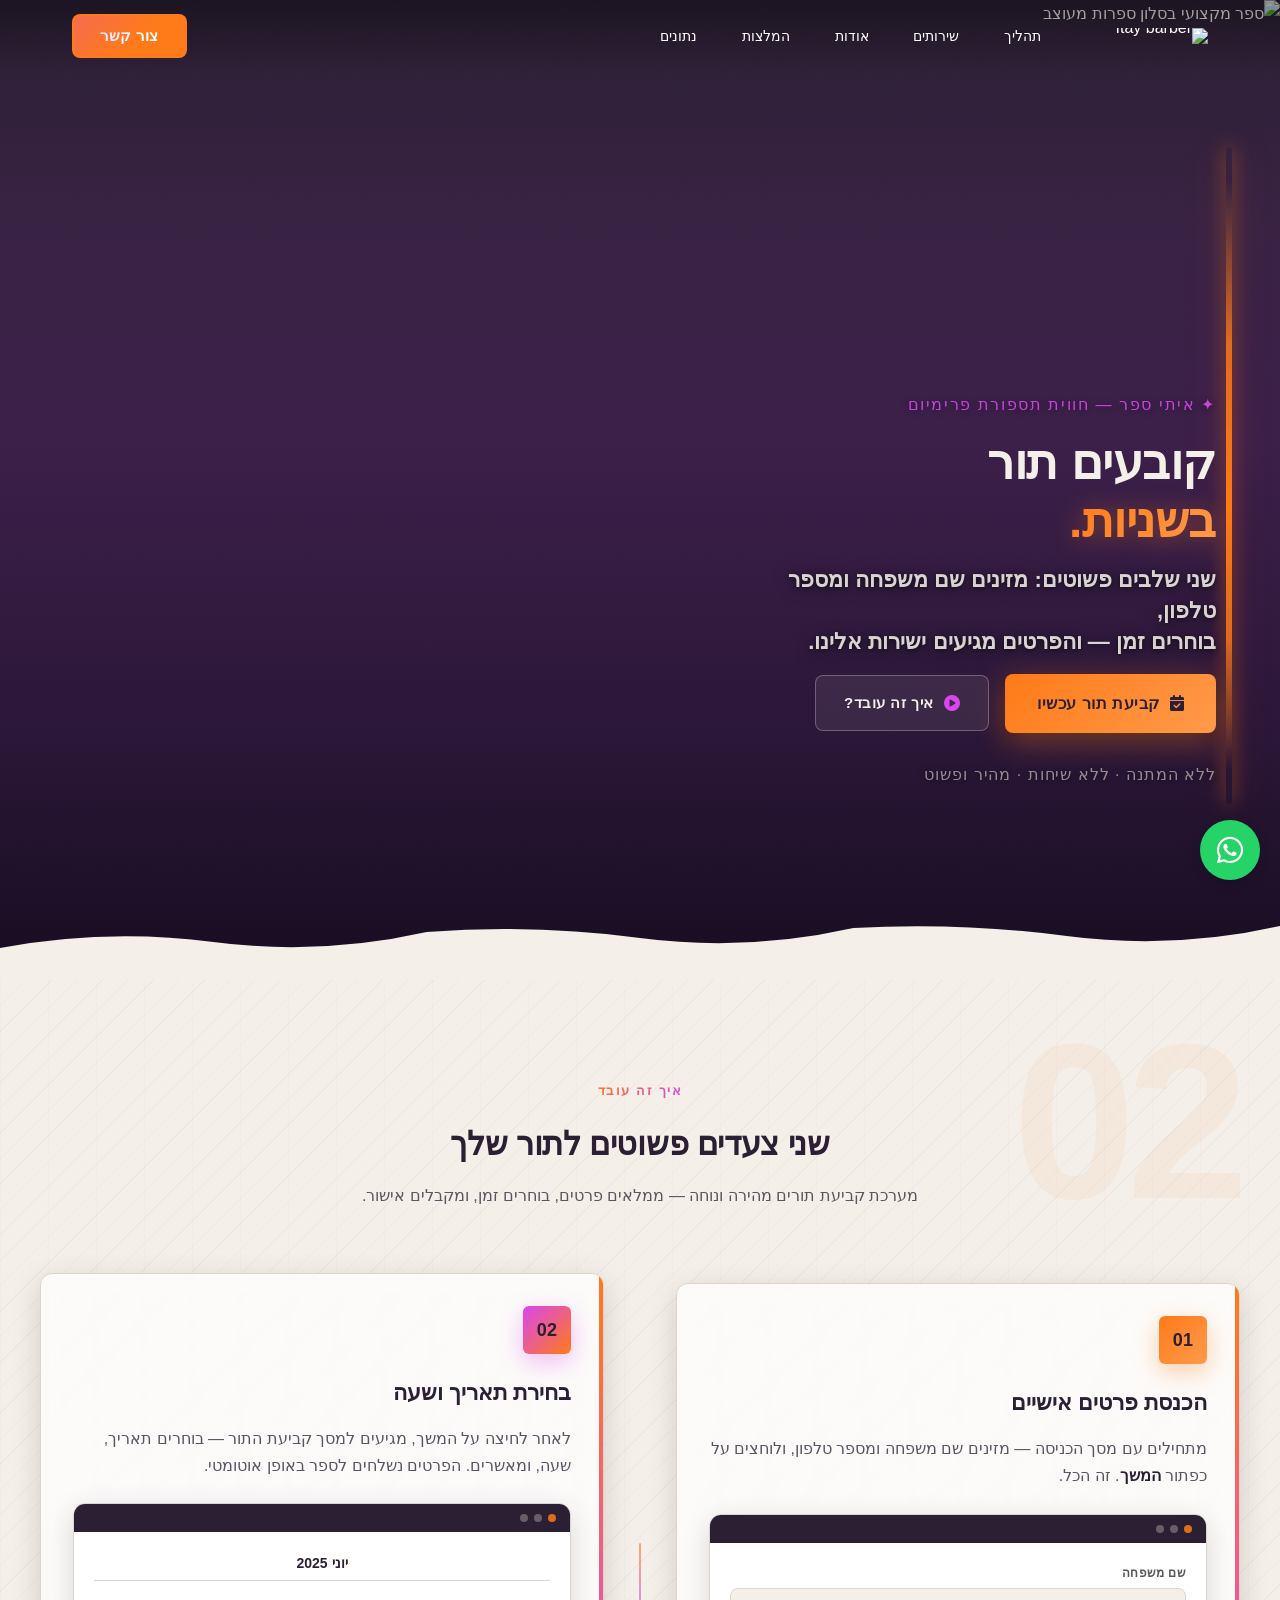
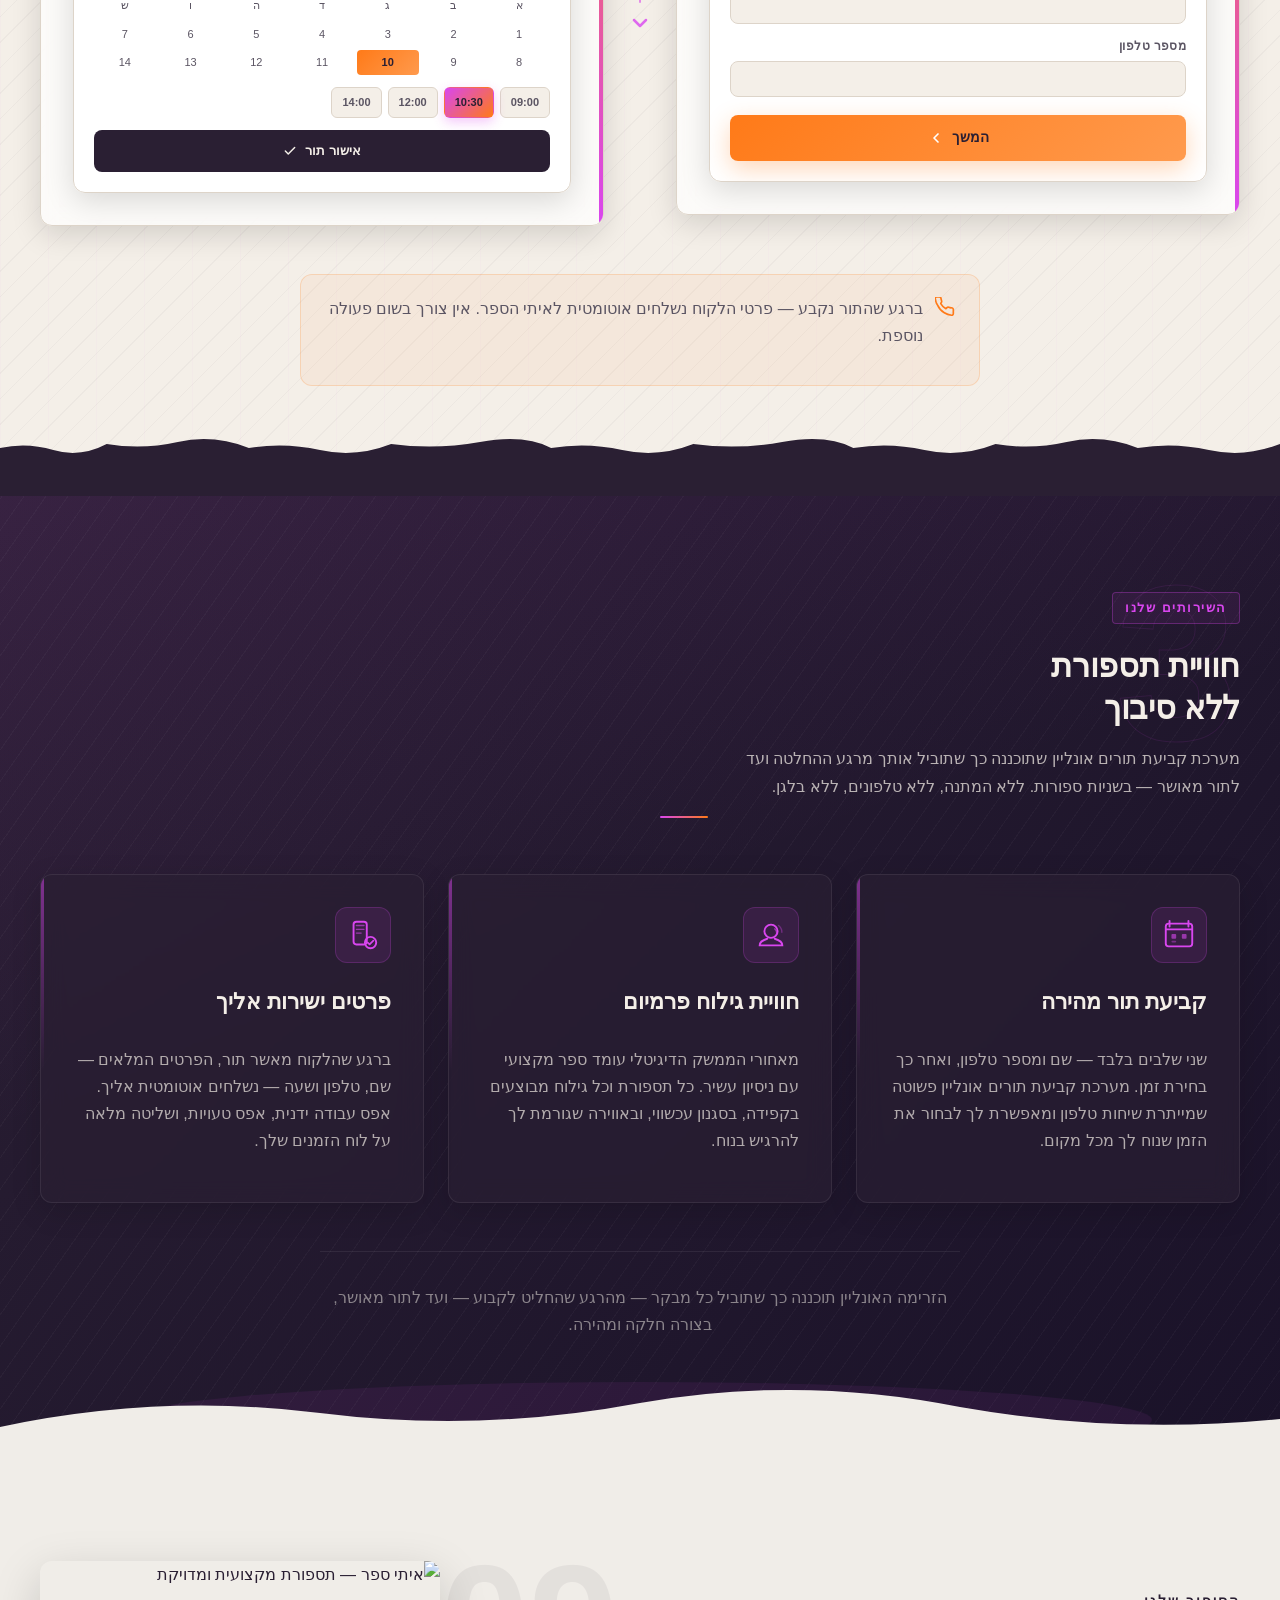
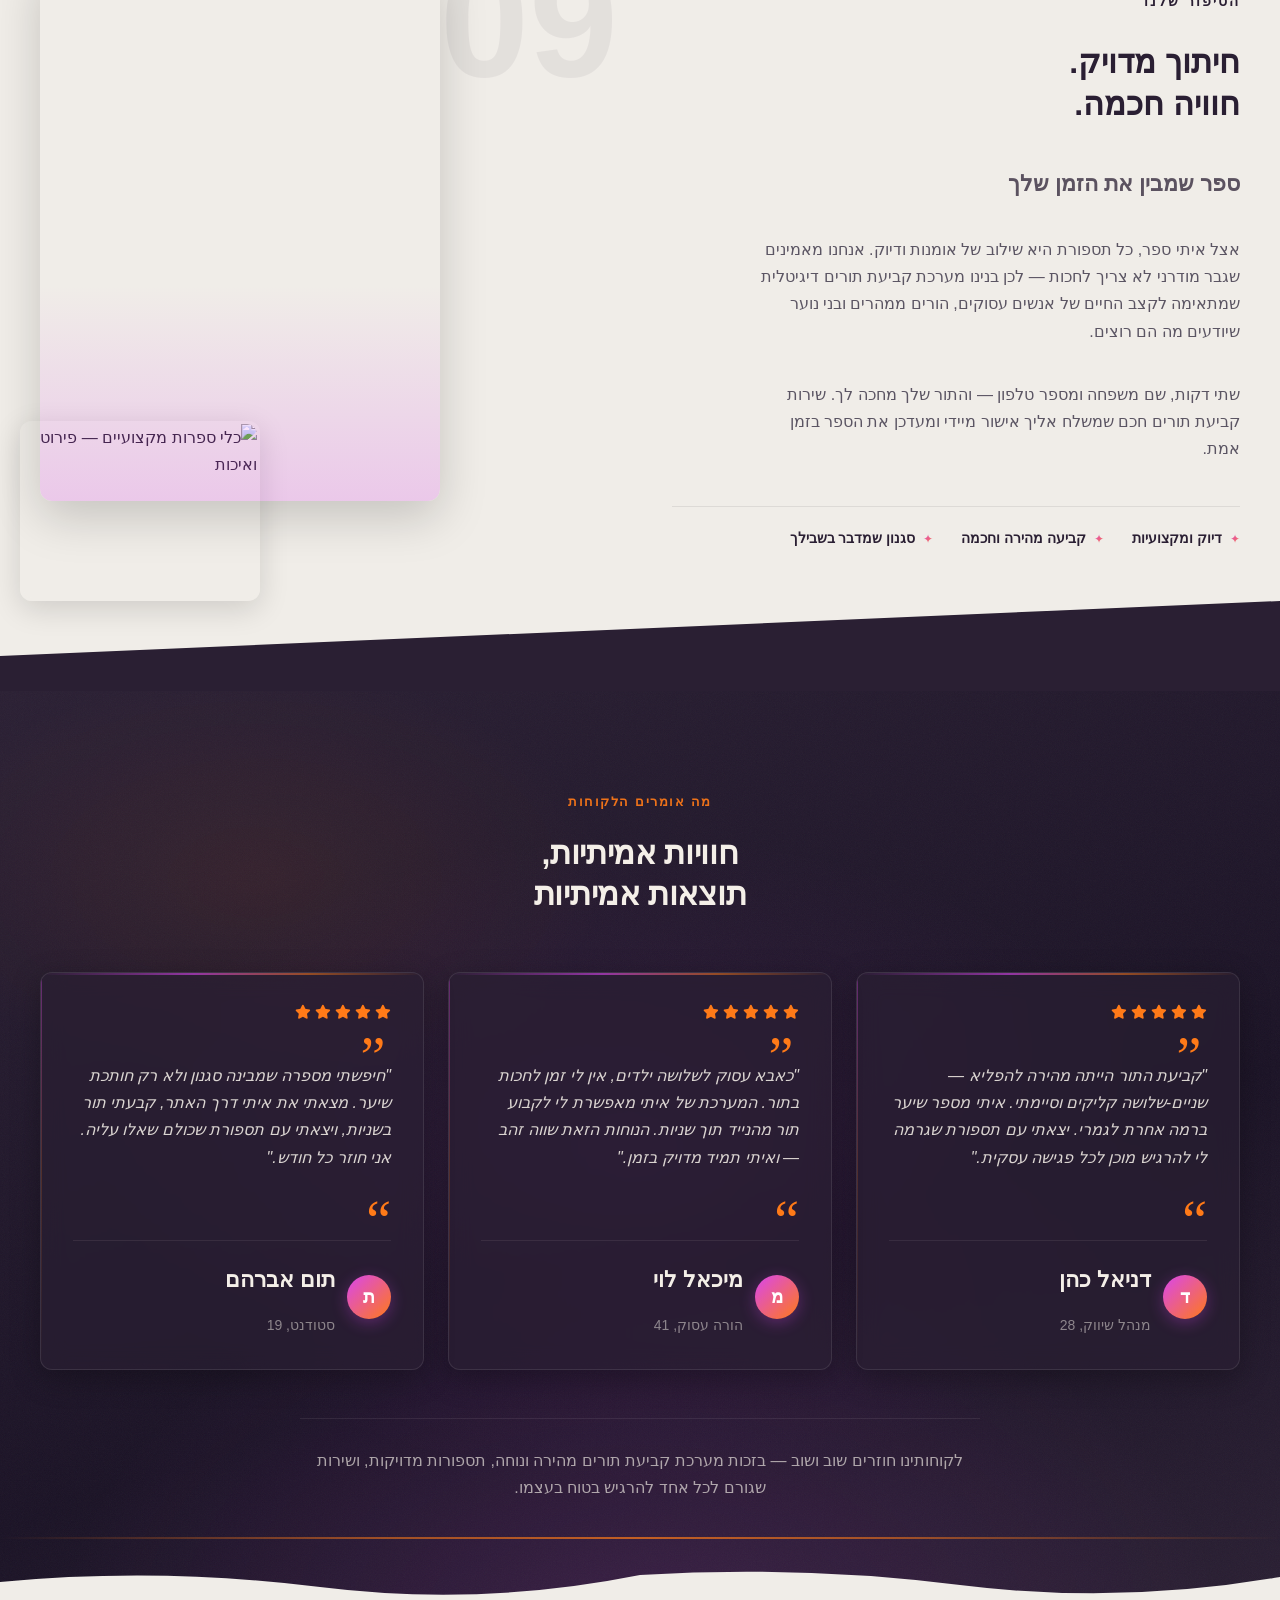
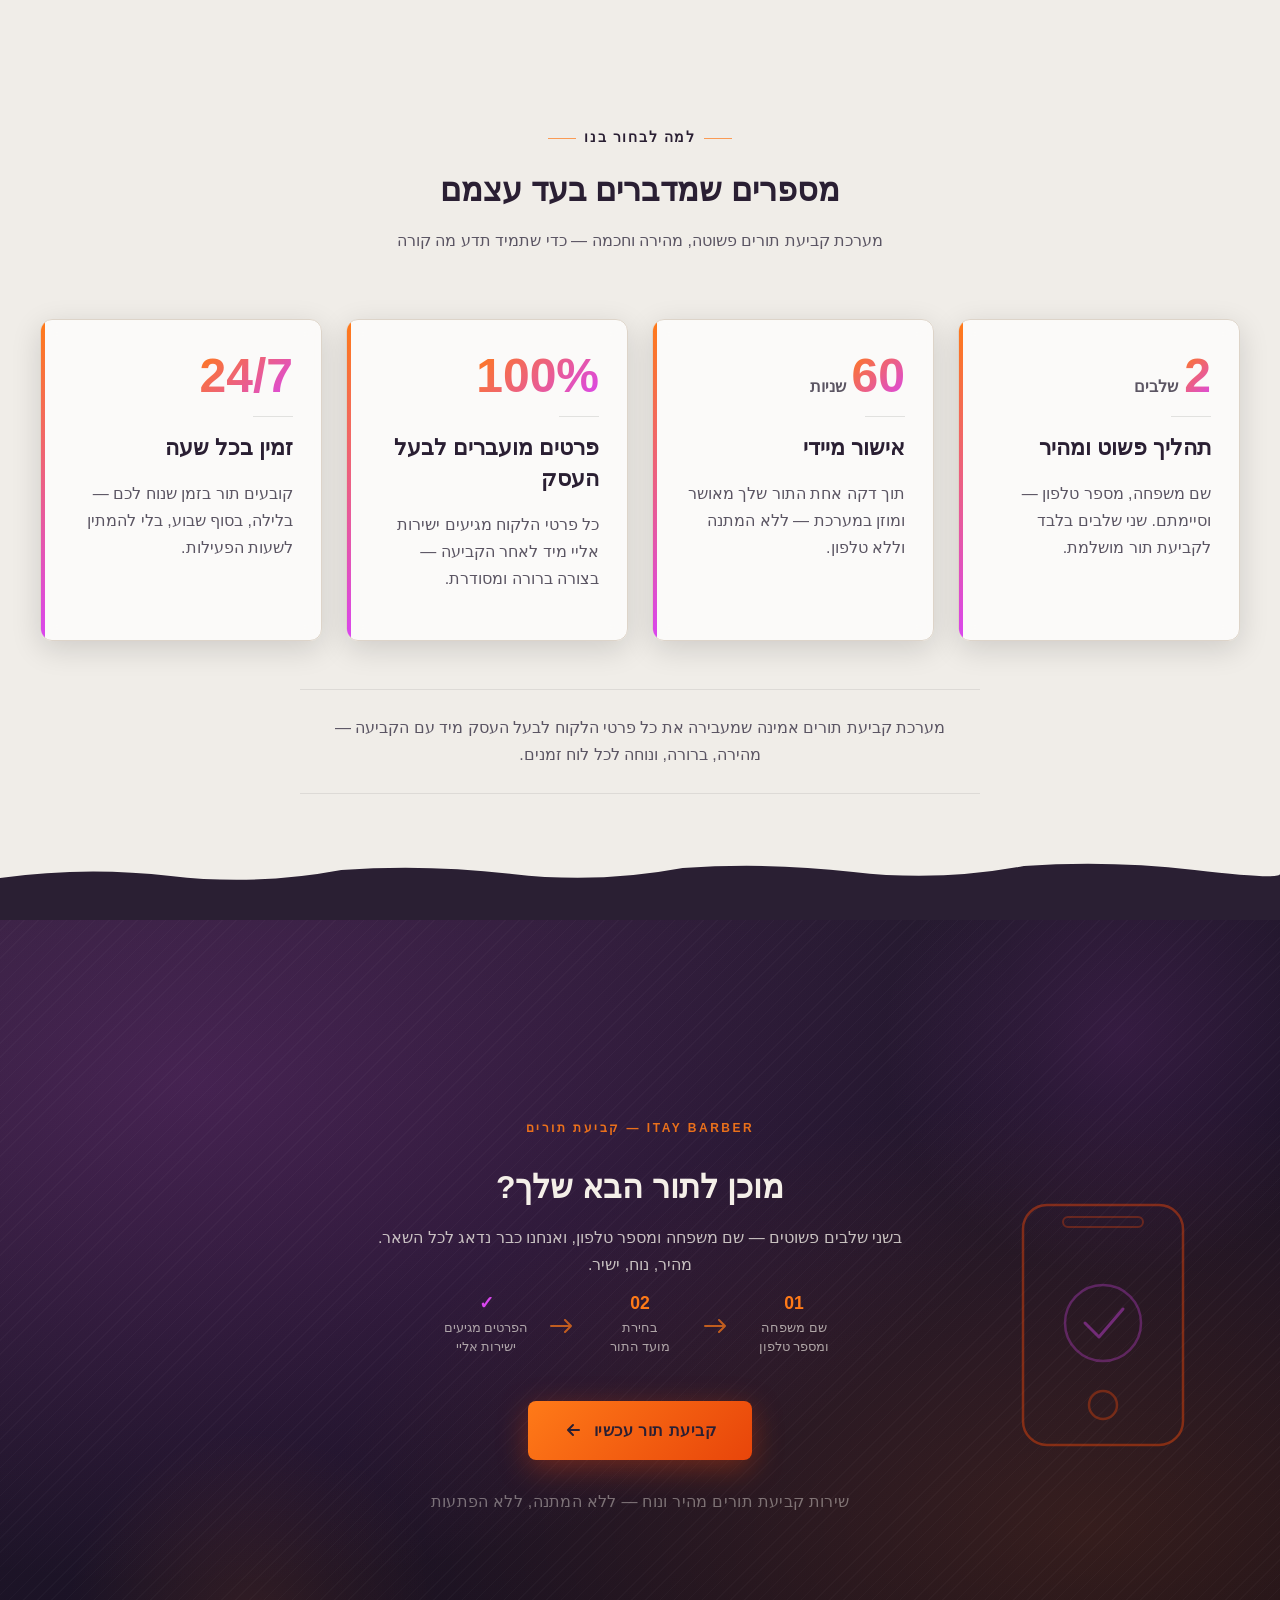
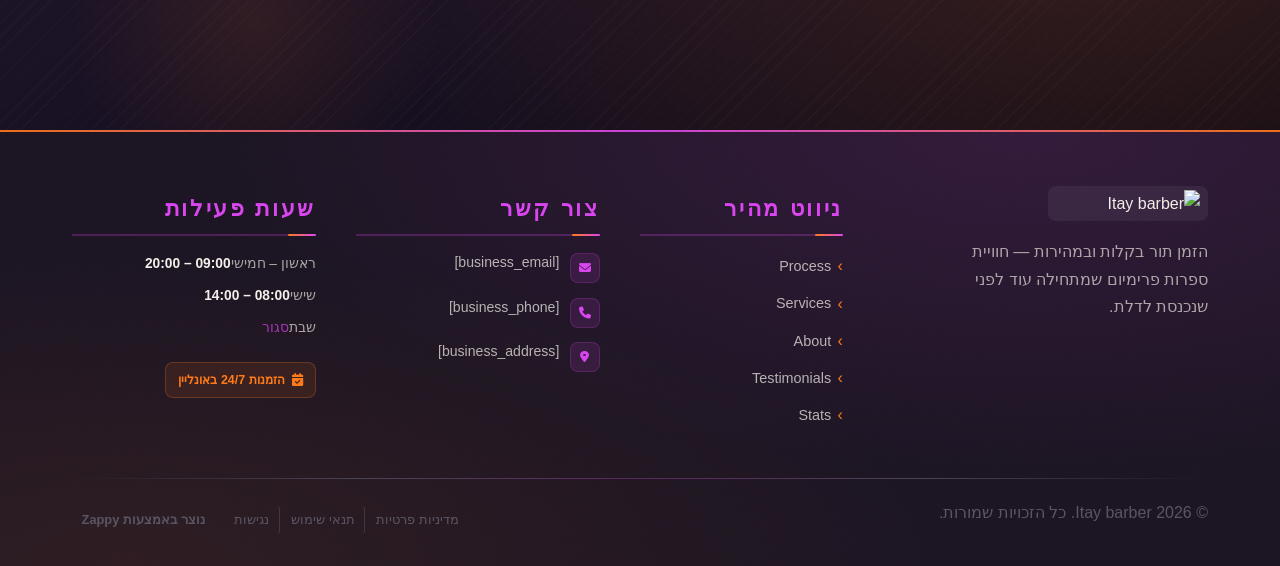
==== index.html @ f3f4a500 "Initial website commit" ====
<!DOCTYPE html>
<html lang="he" dir="rtl">
<head>
    <meta charset="UTF-8">
    <meta name="viewport" content="width=device-width, initial-scale=1.0">
    <meta name="robots" content="index, follow">
    <title>google appointment scheduling — Itay barber</title>
    <meta name="description" content="An appointment booking website in Hebrew with a two-step flow: a welcome/intro screen where the user enters their last name and phone number, followed by a &#39;Con">
    <meta name="keywords" content="google appointment scheduling, google calendar appointment scheduling, appointment scheduling website, appointment scheduling service">
    
    <!-- Favicons -->
    <link rel="icon" type="image/x-icon" href="/assets/favicon.ico">
    <link rel="icon" type="image/png" sizes="16x16" href="/assets/favicon-16x16.png">
    <link rel="icon" type="image/png" sizes="32x32" href="/assets/favicon-32x32.png">
    <link rel="icon" type="image/png" sizes="48x48" href="/assets/favicon-48x48.png">
    <link rel="icon" type="image/png" sizes="192x192" href="/assets/favicon-192x192.png">
    <link rel="icon" type="image/png" sizes="512x512" href="/assets/favicon-512x512.png">
    <link rel="apple-touch-icon" href="/assets/apple-touch-icon.png">
    <!-- Zappy Analytics -->
<script>
(function() {
  'use strict';
  
  // Configuration
  var config = {
    websiteId: '613cd1bd-8402-4b91-bc16-ceaba166cae3',
    apiUrl: 'https://api.zappy5.com/api/analytics/track',
    sessionDuration: 30 * 60 * 1000, // 30 minutes
    visitorDuration: 30 * 24 * 60 * 60 * 1000, // 30 days
    trackPageViews: true,
    trackClicks: true,
    trackFormSubmissions: true
  };
  
  // Generate or retrieve persistent visitor ID (30 days)
  function getVisitorId() {
    var visitorKey = 'zappy_visitor_' + config.websiteId;
    var visitor = null;
    
    try {
      visitor = localStorage.getItem(visitorKey);
      if (visitor) {
        var visitorData = JSON.parse(visitor);
        var now = Date.now();
        
        // Check if visitor ID is still valid (30 days)
        if (now - visitorData.created < config.visitorDuration) {
          // Update last seen timestamp
          visitorData.lastSeen = now;
          localStorage.setItem(visitorKey, JSON.stringify(visitorData));
          return visitorData.id;
        }
      }
    } catch (e) {
      console.warn('Zappy Analytics: LocalStorage not available');
    }
    
    // Generate new visitor ID
    var newVisitorId = 'zv_' + Date.now() + '_' + Math.random().toString(36).substr(2, 9);
    
    try {
      localStorage.setItem(visitorKey, JSON.stringify({
        id: newVisitorId,
        created: Date.now(),
        lastSeen: Date.now()
      }));
    } catch (e) {
      // Continue without local storage
    }
    
    return newVisitorId;
  }
  
  // Generate or retrieve session ID (30 minutes)
  function getSessionId() {
    var sessionKey = 'zappy_session_' + config.websiteId;
    var session = null;
    
    try {
      session = sessionStorage.getItem(sessionKey);
      if (session) {
        var sessionData = JSON.parse(session);
        var now = Date.now();
        
        // Check if session is still valid
        if (now - sessionData.timestamp < config.sessionDuration) {
          // Update timestamp
          sessionData.timestamp = now;
          sessionStorage.setItem(sessionKey, JSON.stringify(sessionData));
          return sessionData.id;
        }
      }
    } catch (e) {
      console.warn('Zappy Analytics: SessionStorage not available');
    }
    
    // Generate new session ID
    var newSessionId = 'zs_' + Date.now() + '_' + Math.random().toString(36).substr(2, 9);
    
    try {
      sessionStorage.setItem(sessionKey, JSON.stringify({
        id: newSessionId,
        timestamp: Date.now()
      }));
    } catch (e) {
      // Continue without session storage
    }
    
    return newSessionId;
  }
  
  var visitorId = getVisitorId();
  var sessionId = getSessionId();
  
  // Track an event
  function trackEvent(eventType, data) {
    data = data || {};
    
    var eventData = {
      website_id: config.websiteId,
      event_type: eventType,
      page_path: window.location.pathname,
      referrer: document.referrer || 'direct',
      visitor_id: visitorId,
      session_id: sessionId,
      metadata: data
    };
    
    // Use sendBeacon if available (better for page unload events)
    if (navigator.sendBeacon) {
      var blob = new Blob([JSON.stringify(eventData)], { type: 'application/json' });
      navigator.sendBeacon(config.apiUrl, blob);
    } else {
      // Fallback to fetch
      fetch(config.apiUrl, {
        method: 'POST',
        headers: {
          'Content-Type': 'application/json'
        },
        body: JSON.stringify(eventData),
        keepalive: true
      }).catch(function(error) {
        console.warn('Zappy Analytics: Failed to track event', error);
      });
    }
  }
  
  // Track page view
  if (config.trackPageViews) {
    trackEvent('pageview', {
      title: document.title,
      url: window.location.href
    });
  }
  
  // Track clicks on important elements
  if (config.trackClicks) {
    document.addEventListener('click', function(e) {
      var target = e.target;
      
      // Track button clicks (counted as actions)
      if (target.tagName === 'BUTTON' || target.closest('button')) {
        var button = target.tagName === 'BUTTON' ? target : target.closest('button');
        trackEvent('click', {
          element: 'button',
          text: button.textContent.trim().substring(0, 100),
          id: button.id || null,
          class: button.className || null
        });
      }
      
      // Track link clicks (navigation - not counted as actions)
      else if (target.tagName === 'A' || target.closest('a')) {
        var link = target.tagName === 'A' ? target : target.closest('a');
        trackEvent('navigation', {
          element: 'link',
          text: link.textContent.trim().substring(0, 100),
          href: link.href,
          external: link.hostname !== window.location.hostname
        });
      }
    }, true);
  }
  
  // Track form submissions
  if (config.trackFormSubmissions) {
    document.addEventListener('submit', function(e) {
      var form = e.target;
      
      trackEvent('form_submit', {
        form_id: form.id || null,
        form_name: form.name || null,
        form_action: form.action || null,
        form_method: form.method || 'GET'
      });
    }, true);
  }
  
  // Track time on page (send on page unload)
  var pageLoadTime = Date.now();
  
  window.addEventListener('beforeunload', function() {
    var timeOnPage = Math.floor((Date.now() - pageLoadTime) / 1000); // in seconds
    
    trackEvent('page_unload', {
      time_on_page: timeOnPage,
      page_path: window.location.pathname
    });
  });
  
  // Expose tracking function globally for custom events
  window.zappyAnalytics = {
    track: trackEvent,
    getVisitorId: function() { return visitorId; },
    getSessionId: function() { return sessionId; }
  };
  
})();
</script>
<!-- End Zappy Analytics -->
    <meta property="og:title" content="google appointment scheduling — Itay barber">
    <meta property="og:description" content="An appointment booking website in Hebrew with a two-step flow: a welcome/intro screen where the user enters their last name and phone number, followed by a &#39;Con">
    <meta name="twitter:card" content="summary_large_image">
    <meta name="twitter:title" content="google appointment scheduling — Itay barber">
    <meta name="twitter:description" content="An appointment booking website in Hebrew with a two-step flow: a welcome/intro screen where the user enters their last name and phone number, followed by a &#39;Con">
    <meta property="og:type" content="website">
  <meta property="og:locale" content="he_IL">
  
  
  
  
  
  <link rel="stylesheet" href="https://cdnjs.cloudflare.com/ajax/libs/font-awesome/6.4.0/css/all.min.css">
  <style>
    .skip-link { position: absolute; top: 0; left: 0; transform: translateY(-200%); padding: 12px 18px; background: var(--bg-dark, #1a1a1a); color: var(--text-light, #fff); font-weight: 600; border-radius: 0 0 8px 0; z-index: 10000; }
    .skip-link:focus { transform: none; outline: 2px solid var(--ring, #fff); outline-offset: 2px; }
    :focus-visible { outline: 2px solid var(--ring, currentColor); outline-offset: 3px; }
  </style>


  
    <!-- Favicons -->
    <link rel="icon" type="image/x-icon" href="/assets/favicon.ico">
    <link rel="icon" type="image/png" sizes="16x16" href="/assets/favicon-16x16.png">
    <link rel="icon" type="image/png" sizes="32x32" href="/assets/favicon-32x32.png">
    <link rel="icon" type="image/png" sizes="48x48" href="/assets/favicon-48x48.png">
    <link rel="icon" type="image/png" sizes="192x192" href="/assets/favicon-192x192.png">
    <link rel="icon" type="image/png" sizes="512x512" href="/assets/favicon-512x512.png">
    <link rel="apple-touch-icon" href="/assets/apple-touch-icon.png">
    <!-- Cookie Consent -->
    <link rel="stylesheet" href="https://cdn.jsdelivr.net/npm/vanilla-cookieconsent@3/dist/cookieconsent.css">
    <script src="https://cdn.jsdelivr.net/npm/vanilla-cookieconsent@3/dist/cookieconsent.umd.js"></script>
    <!-- Mickidum Accessibility Toolbar -->
    <script src="https://cdn.jsdelivr.net/gh/mickidum/acc_toolbar/acctoolbar/acctoolbar.min.js"></script>
    <link rel="stylesheet" href="/styles.css">
    <script>window.ZAPPY_WEBSITE_ID = "613cd1bd-8402-4b91-bc16-ceaba166cae3"; window.ZAPPY_API_BASE = "https://api.zappy5.com";</script>

    <style id="zappy-dropdown-submenu-styles">
      /* ========== DESKTOP DROPDOWN SUBMENU STYLES ========== */
      /* Base styles for dropdown submenus - parent must be positioned */
      .nav-menu li:has(.sub-menu), nav li:has(.sub-menu), .navbar li:has(.sub-menu), #navMenu li:has(.sub-menu) { position: relative; }
      /* Submenu base - hidden by default */
      .nav-menu .sub-menu, nav .sub-menu, .navbar .sub-menu, #navMenu .sub-menu { display: block !important; position: absolute !important; top: 100%; left: 0; min-width: 220px; background: white; border-radius: 8px; box-shadow: 0 8px 25px rgba(0,0,0,0.15); padding: 8px 0; opacity: 0; visibility: hidden; transform: translateY(10px); transition: all 0.3s ease; z-index: 1000; list-style: none; pointer-events: none; }
      /* CRITICAL: Desktop hover styles to show dropdown */
      .nav-menu li:hover > .sub-menu, nav li:hover > .sub-menu, .navbar li:hover > .sub-menu, #navMenu li:hover > .sub-menu { opacity: 1 !important; visibility: visible !important; transform: translateY(0) !important; pointer-events: auto !important; }
      /* Submenu item styling */
      .sub-menu li { list-style: none; margin: 0; padding: 0; }
      .sub-menu a { display: block !important; padding: 10px 16px !important; color: var(--text-dark, #333) !important; font-weight: 500; text-decoration: none; white-space: nowrap; transition: background-color 0.2s; }
      .sub-menu .zappy-nav-child > a { padding-left: 28px !important; font-size: 0.9em !important; opacity: 0.85 !important; }
      [dir="rtl"] .sub-menu .zappy-nav-child > a, html[lang="he"] .sub-menu .zappy-nav-child > a, html[lang="ar"] .sub-menu .zappy-nav-child > a { padding-left: 10px !important; padding-right: 28px !important; }
      .sub-menu .zappy-nav-parent > a { font-weight: 600 !important; }
      .sub-menu a:hover { background-color: #f5f5f5; }
      /* RTL (Hebrew/Arabic) dropdown positioning */
      [dir="rtl"] .nav-menu .sub-menu, [dir="rtl"] nav .sub-menu, [dir="rtl"] .navbar .sub-menu, html[lang="he"] .nav-menu .sub-menu, html[lang="he"] nav .sub-menu, html[lang="he"] .navbar .sub-menu, html[lang="ar"] .nav-menu .sub-menu, html[lang="ar"] nav .sub-menu, html[lang="ar"] .navbar .sub-menu { left: auto !important; right: 0 !important; }
      /* Hide empty dropdown menus (exclude catalog sub-menus that use <a> children instead of <li>) */
      .sub-menu:empty, .sub-menu:not(:has(li:not(.zappy-hidden-menu-item))):not(:has(> a)), .sub-menu:not(:has(li)):not(:has(> a)) { display: none !important; opacity: 0 !important; visibility: hidden !important; pointer-events: none !important; }
      /* Desktop: show submenu on Menu Group hover */
      li:has(.menu-group-title):hover > .sub-menu { opacity: 1 !important; visibility: visible !important; transform: translateY(0) !important; pointer-events: auto !important; }
      /* Menu Group title styling */
      .nav-menu > li > .menu-group-title, #navMenu > li > .menu-group-title { display: inline-block; padding: 0.5rem 1rem; cursor: default; user-select: none; }
      
      /* ========== MOBILE SUBMENU STYLES ========== */
      @media (max-width: 768px) {
        .nav-menu .sub-menu, nav .sub-menu, .navbar .sub-menu, #navMenu .sub-menu { position: static !important; transform: none !important; box-shadow: none !important; background: transparent !important; max-height: 0; overflow: hidden; opacity: 0; visibility: hidden; transition: max-height 0.3s ease, opacity 0.3s ease; padding: 0 !important; border-radius: 0 !important; }
        .navbar .sub-menu.mobile-expanded, .nav-menu .sub-menu.mobile-expanded, #navMenu .sub-menu.mobile-expanded { max-height: none !important; overflow-y: visible !important; opacity: 1 !important; visibility: visible !important; padding: 8px 0 8px 16px !important; }
        [dir="rtl"] .sub-menu.mobile-expanded, html[lang="he"] .sub-menu.mobile-expanded { padding: 8px 16px 8px 0 !important; }
        /* Disable hover behavior on mobile */
        .nav-menu li:hover > .sub-menu, nav li:hover > .sub-menu, .navbar li:hover > .sub-menu, #navMenu li:hover > .sub-menu { opacity: 0; visibility: hidden; pointer-events: none; }
        .nav-menu li > .sub-menu.mobile-expanded, nav li > .sub-menu.mobile-expanded, .navbar li > .sub-menu.mobile-expanded, #navMenu li > .sub-menu.mobile-expanded { opacity: 1 !important; visibility: visible !important; pointer-events: auto !important; }
        .nav-menu li:has(.sub-menu), nav li:has(.sub-menu), .navbar li:has(.sub-menu), #navMenu li:has(.sub-menu) { display: flex !important; flex-wrap: wrap !important; align-items: center !important; position: relative !important; min-height: 44px !important; }
        .nav-menu li:has(.sub-menu) > a, nav li:has(.sub-menu) > a, .navbar li:has(.sub-menu) > a, #navMenu li:has(.sub-menu) > a { flex: 1 !important; min-width: 0 !important; }
        .nav-menu li:has(.sub-menu) > .menu-group-title, nav li:has(.sub-menu) > .menu-group-title, .navbar li:has(.sub-menu) > .menu-group-title, #navMenu li:has(.sub-menu) > .menu-group-title { flex: 1 !important; min-width: 0 !important; padding: 0 !important; line-height: inherit !important; }
        .nav-menu li:has(.sub-menu) > .sub-menu, nav li:has(.sub-menu) > .sub-menu, .navbar li:has(.sub-menu) > .sub-menu, #navMenu li:has(.sub-menu) > .sub-menu { flex-basis: 100% !important; width: 100% !important; }
        .nav-menu li:has(.sub-menu) > a [class*="chevron"], .nav-menu li:has(.sub-menu) > a [class*="arrow"], .nav-menu li:has(.sub-menu) > a .fa-chevron-down, .nav-menu li:has(.sub-menu) > a .fa-angle-down, nav li:has(.sub-menu) > a [class*="chevron"], nav li:has(.sub-menu) > a [class*="arrow"], #navMenu li:has(.sub-menu) > a [class*="chevron"], #navMenu li:has(.sub-menu) > a [class*="arrow"] { display: none !important; visibility: hidden !important; }
        .mobile-submenu-toggle { display: flex !important; align-items: center !important; justify-content: center !important; width: 44px !important; height: auto !important; background: transparent !important; border: none !important; cursor: pointer !important; color: var(--text-light) !important; position: static !important; flex-shrink: 0 !important; align-self: stretch !important; z-index: 2 !important; padding: 0 !important; margin: 0 !important; }
        .mobile-submenu-toggle::after { content: '' !important; width: 0 !important; height: 0 !important; border-left: 6px solid transparent !important; border-right: 6px solid transparent !important; border-top: 7px solid currentColor !important; transition: transform 0.3s ease !important; }
        .mobile-submenu-toggle.expanded::after { transform: rotate(180deg) !important; }
        .sub-menu a { padding: 10px 0 !important; display: block !important; color: var(--text-light) !important; white-space: normal !important; }
        .sub-menu .zappy-nav-child > a { padding-left: 28px !important; font-size: 0.9em !important; opacity: 0.85 !important; }
        [dir="rtl"] .sub-menu .zappy-nav-child > a, html[lang="he"] .sub-menu .zappy-nav-child > a, html[lang="ar"] .sub-menu .zappy-nav-child > a { padding-left: 0 !important; padding-right: 28px !important; }
        .sub-menu .zappy-nav-parent > a { font-weight: 600 !important; }
        .nav-menu.active, #navMenu.active { max-width: 100vw !important; overflow-x: hidden !important; box-sizing: border-box !important; }
        .navbar .sub-menu li a, nav.navbar .sub-menu li a, .zappy-products-dropdown .sub-menu a { color: var(--text-light) !important; }
      }
      @media (min-width: 769px) { .mobile-submenu-toggle { display: none !important; } }
    </style>

    <style id="zappy-widget-visibility">
      html[dir="rtl"] .whatsapp-float { right: 20px !important; left: auto !important; }
      html[dir="ltr"] .whatsapp-float, html:not([dir]) .whatsapp-float { left: 20px !important; right: auto !important; }
      html[dir="rtl"] #mic-access-tool-general-button, html[dir="rtl"] .mic-access-tool-general-button,
      html[dir="rtl"] #mic-init-access-tool .mic-access-tool-general-button,
      html[dir="rtl"] #mic-init-access-tool #mic-access-tool-general-button,
      html[dir="rtl"] ._access-icon { left: 20px !important; right: auto !important; }
      html[dir="ltr"] #mic-access-tool-general-button, html[dir="ltr"] .mic-access-tool-general-button,
      html[dir="ltr"] #mic-init-access-tool .mic-access-tool-general-button,
      html[dir="ltr"] #mic-init-access-tool #mic-access-tool-general-button,
      html[dir="ltr"] ._access-icon,
      html:not([dir]) #mic-access-tool-general-button, html:not([dir]) .mic-access-tool-general-button,
      html:not([dir]) #mic-init-access-tool .mic-access-tool-general-button,
      html:not([dir]) #mic-init-access-tool #mic-access-tool-general-button,
      html:not([dir]) ._access-icon { right: 20px !important; left: auto !important; }
      @media (max-width: 768px) { .whatsapp-float { display: flex !important; } }
      @media (min-width: 769px) { .whatsapp-float { display: flex !important; } }
      @media (max-width: 768px) {
        #mic-access-tool-general-button, .mic-access-tool-general-button,
        #mic-init-access-tool .mic-access-tool-general-button, #mic-init-access-tool #mic-access-tool-general-button,
        ._access-icon { display: flex !important; visibility: visible !important; opacity: 1 !important; pointer-events: auto !important; }
        #mic-access-tool-box.opened-mic-access-tool, .mic-access-tool-box.opened-mic-access-tool,
        #mic-init-access-tool #mic-access-tool-box.opened-mic-access-tool {
          visibility: visible !important; opacity: 1 !important; pointer-events: auto !important;
        }
      }
      @media (min-width: 769px) {
        #mic-access-tool-general-button, .mic-access-tool-general-button,
        #mic-init-access-tool .mic-access-tool-general-button, #mic-init-access-tool #mic-access-tool-general-button,
        ._access-icon { display: flex !important; visibility: visible !important; opacity: 1 !important; pointer-events: auto !important; }
        #mic-access-tool-box.opened-mic-access-tool, .mic-access-tool-box.opened-mic-access-tool,
        #mic-init-access-tool #mic-access-tool-box.opened-mic-access-tool {
          visibility: visible !important; opacity: 1 !important; pointer-events: auto !important;
        }
      }
    </style>
</head>
<body>
<a class="skip-link" href="#main">דלג לתוכן הראשי</a>
  <nav class="navbar" dir="rtl">
  <button class="mobile-toggle" id="mobileToggle" aria-label="Menu">
    <svg class="hamburger-icon" width="24" height="24" viewBox="0 0 24 24" fill="none">
      <path d="M3 12h18M3 6h18M3 18h18" stroke="currentColor" stroke-width="2" stroke-linecap="round"></path>
    </svg>
    <svg class="close-icon" width="24" height="24" viewBox="0 0 24 24" fill="none" style="display: none;">
      <path d="M18 6L6 18M6 6l12 12" stroke="currentColor" stroke-width="2" stroke-linecap="round"></path>
    </svg>
  </button>

  <button class="phone-header-btn" data-phone="[business_phone]" aria-label="Call">
    <svg width="20" height="20" viewBox="0 0 24 24" fill="currentColor">
      <path d="M22 16.92v3a2 2 0 0 1-2.18 2 19.79 19.79 0 0 1-8.63-3.07 19.5 19.5 0 0 1-6-6 19.79 19.79 0 0 1-3.07-8.67A2 2 0 0 1 4.11 2h3a2 2 0 0 1 2 1.72 12.84 12.84 0 0 0 .7 2.81 2 2 0 0 1-.45 2.11L8.09 9.91a16 16 0 0 0 6 6l1.27-1.27a2 2 0 0 1 2.11-.45 12.84 12.84 0 0 0 2.81.7A2 2 0 0 1 22 16.92z"></path>
    </svg>
  </button>

  <div class="nav-container">
    <div class="nav-right-group"><div class="nav-brand">
      <a href="/" class="logo-link"><img class="logo" src="/assets/site-----image-1.webp" alt="Itay barber"></a>
    </div><ul class="nav-menu" id="navMenu"><li><a href="#process">תהליך</a></li><li><a href="#services">שירותים</a></li><li><a href="#about">אודות</a></li><li><a href="#testimonials">המלצות</a></li><li><a href="#stats">נתונים</a></li></ul></div>

    

    <div class="nav-cta-container">
      <a href="#cta" class="nav-cta-btn">צור קשר</a>
    </div>
  </div>
</nav>
<script>

// Navbar Mobile Menu Toggle and Contrast Fix
(function() {
  // Use 'load' event instead of 'DOMContentLoaded' to ensure we run AFTER all other scripts
  window.addEventListener('load', function() {
    
    // FIX MOBILE BUTTON CONTRAST
    // Detect navbar background color and apply contrasting color to mobile buttons
    const navbar = document.querySelector('.navbar, nav, header');
    if (!navbar) {
      console.log('[Navbar] Navbar element not found');
      return;
    }
    
    // DECLARE VARIABLES EARLY to avoid Temporal Dead Zone errors
    // These are used in multiple places below
    let mobileToggle = document.getElementById('mobileToggle') ||
                       document.querySelector('.mobile-toggle') ||
                       document.querySelector('.hamburger') ||
                       document.querySelector('.hamburger-menu') ||
                       document.querySelector('.menu-toggle') ||
                       document.querySelector('.burger-menu') ||
                       document.querySelector('[aria-label="Menu"]') ||
                       document.querySelector('[aria-label="תפריט"]');
    
    const phoneBtn = document.querySelector('.phone-header-btn');
    
    const computedStyle = window.getComputedStyle(navbar);
    let bgColor = computedStyle.backgroundColor;
    
    console.log('[Navbar] Initial navbar background:', bgColor);
    
    // Check if background is transparent or rgba with 0 alpha
    const isTransparent = bgColor === 'transparent' || 
                         bgColor === 'rgba(0, 0, 0, 0)' ||
                         (bgColor.startsWith('rgba') && bgColor.includes(', 0)'));
    
    if (isTransparent) {
      // Check for background-image or gradient
      const bgImage = computedStyle.backgroundImage;
      if (bgImage && bgImage !== 'none') {
        console.log('[Navbar] Navbar has background image/gradient, using dark text');
        bgColor = 'rgb(240, 240, 240)'; // Assume light background
      } else {
        // Transparent navbar - check body background
        const bodyBg = window.getComputedStyle(document.body).backgroundColor;
        console.log('[Navbar] Navbar transparent, using body background:', bodyBg);
        bgColor = bodyBg;
      }
    }
    
    // Calculate luminance to determine if background is light or dark
    const rgb = bgColor.match(/\d+/g);
    if (rgb && rgb.length >= 3) {
      const r = parseInt(rgb[0]);
      const g = parseInt(rgb[1]);
      const b = parseInt(rgb[2]);
      const luminance = (0.299 * r + 0.587 * g + 0.114 * b) / 255;
      
      // Mobile button colors are set by Claude's AI-generated CSS (same as .nav-menu a)
      // No dynamic color overrides needed - colors come from the generated navbar CSS
      console.log('[Navbar] Mobile button colors preserved from Claude CSS (luminance:', luminance.toFixed(2) + ')');
      
      // FIX ICON SIZES - Ensure SVGs are properly sized and visible
      // INJECT CRITICAL CSS TO OVERRIDE ANY CONFLICTING RULES
      const criticalCSS = document.createElement('style');
      criticalCSS.id = 'zappy-mobile-nav-fix';
      const htmlLang = document.documentElement.lang || 'en';
      const htmlDir = document.documentElement.dir || 'ltr';
      // Check both dir attribute AND lang for RTL detection
      // dir="rtl" is the most reliable indicator
      const isRTL = htmlDir === 'rtl' || htmlLang === 'he' || htmlLang === 'ar';
      
      criticalCSS.textContent = `
        /* Hide mobile buttons on desktop, show only on mobile */
        @media (min-width: 769px) {
          .mobile-toggle,
          .phone-header-btn {
            display: none !important;
          }
        }
        
        /* Show and position mobile buttons correctly on mobile */
        @media (max-width: 768px) {
          .navbar,
          nav.navbar {
            min-height: 70px !important;
          }

          .mobile-toggle,
          .phone-header-btn {
            position: absolute !important;
            top: 0 !important;
            bottom: 0 !important;
            margin-top: auto !important;
            margin-bottom: auto !important;
            transform: none !important;
            z-index: 1001 !important;
            display: flex !important;
            align-items: center !important;
            justify-content: center !important;
            width: 36px !important;
            height: 36px !important;
            border-radius: 50% !important;
            border: none !important;
            cursor: pointer !important;
            padding: 6px !important;
            background: none !important;
            color: var(--nav-text, var(--text-light)) !important;
            touch-action: manipulation !important;
            -webkit-tap-highlight-color: transparent !important;
          }

          html[data-zappy-site-type="ecommerce"] .phone-header-btn,
          body[data-zappy-site-type="ecommerce"] .phone-header-btn,
          html[data-zappy-site-type="ecommerce"] header .phone-header-btn,
          html[data-zappy-site-type="ecommerce"] nav .phone-header-btn {
            display: none !important;
            visibility: hidden !important;
            width: 0 !important;
            height: 0 !important;
            min-width: 0 !important;
            overflow: hidden !important;
          }
          
          /* LTR positioning (default): hamburger LEFT, phone RIGHT */
          html:not([dir="rtl"]):not([lang="he"]):not([lang="ar"]) .mobile-toggle,
          html[dir="ltr"] .mobile-toggle {
            left: 12px !important;
            right: auto !important;
          }
          html:not([dir="rtl"]):not([lang="he"]):not([lang="ar"]) .phone-header-btn,
          html[dir="ltr"] .phone-header-btn {
            right: 12px !important;
            left: auto !important;
          }
          
          /* RTL positioning: hamburger RIGHT, phone LEFT */
          html[dir="rtl"] .mobile-toggle,
          html[lang="he"] .mobile-toggle,
          html[lang="ar"] .mobile-toggle {
            right: 12px !important;
            left: auto !important;
          }
          html[dir="rtl"] .phone-header-btn,
          html[lang="he"] .phone-header-btn,
          html[lang="ar"] .phone-header-btn {
            left: 12px !important;
            right: auto !important;
          }
          
          /* CRITICAL: Ensure nav-container has min-height on mobile */
          /* All children are positioned absolutely/fixed on mobile, so height:auto collapses to 0 */
          .nav-container {
            min-height: 70px !important;
            position: relative !important;
          }
          
          /* Ensure SVG icons are properly sized and inherit color */
          .mobile-toggle svg,
          .phone-header-btn svg {
            width: 24px !important;
            height: 24px !important;
            /* Don't force display - let JavaScript control hamburger/close toggle */
          }
          
          /* Reset nav-cta-container on mobile - remove desktop box-shadow/padding */
          /* that creates a visible ghost box when CTA button is hidden */
          .nav-cta-container {
            box-shadow: none !important;
            padding: 0 !important;
          }
          
          /* Hide nav-cta-container entirely on mobile when there's no lang-switcher */
          /* (only the CTA button is inside, and it's hidden on mobile) */
          .nav-cta-container:not(:has(.lang-switcher)) {
            display: none !important;
          }
          
          /* CRITICAL: Prevent hero image fade gradient from bleeding over headline text */
          /* The .image-fade-gradient has bottom: -30px (extends below parent) */
          /* On mobile stacked layout, this overlaps the h1 text below the image */
          .hero-image-column {
            overflow: hidden !important;
          }
          .image-fade-gradient {
            bottom: 0 !important;
          }
          
          /* Hide desktop language switcher on mobile - hamburger menu handles it */
          /* High specificity to override stored CSS */
          .lang-switcher,
          .nav-cta-container .lang-switcher,
          .nav-container .lang-switcher,
          .navbar .lang-switcher,
          .navbar .nav-cta-container .lang-switcher {
            display: none !important;
          }
        }
      `;
      
      // Remove existing fix if present and inject new one
      const existing = document.getElementById('zappy-mobile-nav-fix');
      if (existing) existing.remove();
      document.head.appendChild(criticalCSS);
      
      console.log('[Navbar] Critical CSS injected for mobile nav positioning');
      
      // ONLY apply inline positioning styles on mobile viewport
      // On desktop, the CSS handles hiding these buttons with display: none
      // Inline styles were breaking desktop layout by overriding CSS
      const isMobileViewport = window.innerWidth <= 768;
      
      if (mobileToggle) {
        // Icon sizing applies to all viewports for consistency
        const hamburgerIcon = mobileToggle.querySelector('.hamburger-icon');
        const closeIcon = mobileToggle.querySelector('.close-icon');
        
        if (hamburgerIcon) {
          hamburgerIcon.style.setProperty('width', '24px', 'important');
          hamburgerIcon.style.setProperty('height', '24px', 'important');
          hamburgerIcon.style.setProperty('display', 'block', 'important'); // Show hamburger by default
        }
        if (closeIcon) {
          closeIcon.style.setProperty('width', '24px', 'important');
          closeIcon.style.setProperty('height', '24px', 'important');
          closeIcon.style.setProperty('display', 'none', 'important'); // Hide close icon by default
        }
        
        // ONLY set positioning inline styles on mobile
        if (isMobileViewport) {
          mobileToggle.style.setProperty('position', 'absolute', 'important');
          mobileToggle.style.setProperty('top', '0', 'important');
          mobileToggle.style.setProperty('bottom', '0', 'important');
          mobileToggle.style.setProperty('margin-top', 'auto', 'important');
          mobileToggle.style.setProperty('margin-bottom', 'auto', 'important');
          mobileToggle.style.setProperty('transform', 'none', 'important');
          mobileToggle.style.setProperty('z-index', '1001', 'important');
          
          // Clear any inline left/right so CSS can take over based on html[dir]
          mobileToggle.style.removeProperty('left');
          mobileToggle.style.removeProperty('right');
          
          console.log('[Navbar] Mobile toggle positioning applied (mobile viewport)');
        } else {
          // On desktop, clear any positioning styles to let CSS handle it
          mobileToggle.style.removeProperty('position');
          mobileToggle.style.removeProperty('top');
          mobileToggle.style.removeProperty('transform');
          mobileToggle.style.removeProperty('z-index');
          mobileToggle.style.removeProperty('left');
          mobileToggle.style.removeProperty('right');
          console.log('[Navbar] Desktop viewport - cleared mobile toggle inline positioning');
        }
      }
      
      if (phoneBtn) {
        // Icon sizing applies to all viewports
        const phoneIcon = phoneBtn.querySelector('svg');
        if (phoneIcon) {
          phoneIcon.style.width = '24px';
          phoneIcon.style.height = '24px';
          phoneIcon.setAttribute('width', '24');
          phoneIcon.setAttribute('height', '24');
        }
        
        // ONLY set positioning inline styles on mobile
        if (isMobileViewport) {
          phoneBtn.style.setProperty('position', 'absolute', 'important');
          phoneBtn.style.setProperty('top', '0', 'important');
          phoneBtn.style.setProperty('bottom', '0', 'important');
          phoneBtn.style.setProperty('margin-top', 'auto', 'important');
          phoneBtn.style.setProperty('margin-bottom', 'auto', 'important');
          phoneBtn.style.setProperty('transform', 'none', 'important');
          phoneBtn.style.setProperty('z-index', '1001', 'important');
          
          // Clear any inline left/right so CSS can take over based on html[dir]
          phoneBtn.style.removeProperty('left');
          phoneBtn.style.removeProperty('right');
          
          console.log('[Navbar] Phone button positioning applied (mobile viewport)');
        } else {
          // On desktop, clear any positioning styles to let CSS handle it
          phoneBtn.style.removeProperty('position');
          phoneBtn.style.removeProperty('top');
          phoneBtn.style.removeProperty('transform');
          phoneBtn.style.removeProperty('z-index');
          phoneBtn.style.removeProperty('left');
          phoneBtn.style.removeProperty('right');
          console.log('[Navbar] Desktop viewport - cleared phone button inline positioning');
        }
      }
    } else {
      console.log('[Navbar] Could not parse background color:', bgColor);
    }
    
    // MOBILE MENU TOGGLE
    // Re-query in case DOM changed (mobileToggle already declared at top of function)
    mobileToggle = document.getElementById('mobileToggle') ||
                   document.querySelector('.mobile-toggle') ||
                   document.querySelector('.hamburger') ||
                   document.querySelector('.hamburger-menu') ||
                   document.querySelector('.menu-toggle') ||
                   document.querySelector('.burger-menu') ||
                   document.querySelector('[aria-label="Menu"]') ||
                   document.querySelector('[aria-label="תפריט"]');
    
    // EXPANDED SEARCH: Find nav menu by ID or class
    const navMenu = document.getElementById('navMenu') ||
                  document.querySelector('.nav-menu') ||
                  document.querySelector('.nav-links') ||
                  document.querySelector('nav ul:not(.submenu)');
    
    if (!mobileToggle || !navMenu) {
      console.log('[Navbar] Mobile toggle or menu not found:', { toggle: !!mobileToggle, menu: !!navMenu });
      return;
    }
    
    // Ensure navMenu has ID for CSS targeting
    if (!navMenu.id) {
      navMenu.id = 'navMenu';
    }
    
    console.log('[Navbar] Initializing mobile menu...');
    
    // Remove any existing event listeners by cloning the button
    const newToggle = mobileToggle.cloneNode(true);
    mobileToggle.parentNode.replaceChild(newToggle, mobileToggle);
    
    // Toggle menu handler (shared by click and touchend)
    function handleToggle(e) {
      e.preventDefault();
      e.stopPropagation();
      
      const hamburgerIcon = newToggle.querySelector('.hamburger-icon');
      const closeIcon = newToggle.querySelector('.close-icon');
      const isActive = navMenu.classList.contains('active');
      
      if (isActive) {
        // Close menu
        navMenu.classList.remove('active');
        if (hamburgerIcon) hamburgerIcon.style.setProperty('display', 'block', 'important');
        if (closeIcon) closeIcon.style.setProperty('display', 'none', 'important');
        document.body.style.overflow = '';
        console.log('[Navbar] Menu closed');
      } else {
        // Open menu
        navMenu.classList.add('active');
        if (hamburgerIcon) hamburgerIcon.style.setProperty('display', 'none', 'important');
        if (closeIcon) closeIcon.style.setProperty('display', 'block', 'important');
        document.body.style.overflow = 'hidden';
        console.log('[Navbar] Menu opened');
      }
    }
    
    // Use click for desktop/emulation and touchend as iOS Safari fallback.
    // Prevent double-fire with a timestamp guard.
    var lastToggleTime = 0;
    function guardedToggle(e) {
      var now = Date.now();
      if (now - lastToggleTime < 300) return;
      lastToggleTime = now;
      handleToggle(e);
    }
    
    newToggle.addEventListener('click', guardedToggle);
    newToggle.addEventListener('touchend', guardedToggle);
    
    // Close menu when clicking nav links (but NOT dropdown toggles)
    const navLinks = navMenu.querySelectorAll('a');
    navLinks.forEach(function(link) {
      link.addEventListener('click', function() {
        // Don't close if it's a dropdown child (unless it's a real navigation link)
        if (this.getAttribute('href') === '#') return;
        
        const hamburgerIcon = newToggle.querySelector('.hamburger-icon');
        const closeIcon = newToggle.querySelector('.close-icon');
        
        navMenu.classList.remove('active');
        if (hamburgerIcon) hamburgerIcon.style.setProperty('display', 'block', 'important');
        if (closeIcon) closeIcon.style.setProperty('display', 'none', 'important');
        document.body.style.overflow = '';
        console.log('[Navbar] Menu closed (link clicked)');
      });
    });
    
    // DROPDOWN MENU TOGGLE (for mobile and touch devices)
    var dropdownToggles = navMenu.querySelectorAll('.dropdown-toggle');
    dropdownToggles.forEach(function(toggle) {
      toggle.addEventListener('click', function(e) {
        e.preventDefault();
        e.stopPropagation();
        var parent = this.closest('.nav-dropdown');
        if (!parent) return;
        
        // Close other open dropdowns at the same level
        var siblings = parent.parentNode.querySelectorAll('.nav-dropdown.open');
        siblings.forEach(function(sib) {
          if (sib !== parent) sib.classList.remove('open');
        });
        
        parent.classList.toggle('open');
        console.log('[Navbar] Dropdown toggled:', parent.classList.contains('open') ? 'open' : 'closed');
      });
    });
    
    // Close dropdowns when clicking outside
    document.addEventListener('click', function(e) {
      if (!e.target.closest('.nav-dropdown')) {
        var openDropdowns = document.querySelectorAll('.nav-dropdown.open');
        openDropdowns.forEach(function(dd) { dd.classList.remove('open'); });
      }
    });
    
    console.log('[Navbar] Dropdown handlers initialized for ' + dropdownToggles.length + ' dropdowns');
    
    // Phone button functionality (phoneBtn already declared at top of function)
    if (phoneBtn) {
      phoneBtn.addEventListener('click', function() {
        // Get phone number from placeholder in page or use default
        const phoneLinks = document.querySelectorAll('a[href^="tel:"]');
        const phoneNumber = phoneLinks.length > 0 
          ? phoneLinks[0].getAttribute('href').replace('tel:', '')
          : '[business_phone]';
        
        window.location.href = 'tel:' + phoneNumber;
        console.log('[Navbar] Phone button clicked');
      });
    }
    
    console.log('[Navbar] Mobile menu initialized successfully');
    
    // WhatsApp button visibility is now controlled via CSS (siteSettings).
    // No JS-based desktop hiding — the button is visible on both mobile and desktop by default.
  });
})();

</script>
  
  <main id="main">
    <section data-band-index="0" id="hero" class="index-hero-section" data-layout-spec="בית-hero" dir="rtl" data-hero-type="fullscreen-scrim">
  <!-- Background Image -->
  <div class="index-hero-bg">
    <img loading="eager" fetchpriority="high" data-hero-bg="true" data-placeholder="index-hero-image-1" data-context="A dramatic cinematic barbershop portrait scene in deep moody lighting. A sharply styled Israeli barber in a dark apron stands confidently beside a leather barber chair, scissors and comb in hand. The barbershop interior features vintage mirrors, warm Edison bulbs, and dark walls. Shot in a fashion-editorial style with high contrast, film-grain texture, smoky atmosphere, and a cool-to-warm color grade. Masculine, premium, and modern." width="1200" height="800" src="/assets/site-index-hero-image-1.webp" alt="ספר מקצועי בסלון ספרות מעוצב" class="index-hero-img">
  </div>

  <!-- Scrim Overlay -->
  <div class="index-hero-scrim" aria-hidden="true"></div>

  <!-- Film Grain Texture Overlay -->
  <div class="index-hero-grain" aria-hidden="true"></div>

  <!-- Neon Vertical Line Accent -->
  <div class="index-hero-neon-line" aria-hidden="true"></div>

  <!-- Content Overlay -->
  <div class="index-hero-content-wrapper">
    <div class="index-hero-content">

      <!-- Editorial Microcopy -->
      <p class="index-hero-meta">✦ איתי ספר — חווית תספורת פרימיום</p>

      <!-- Main Headline -->
      <h1 class="index-hero-h1">קובעים תור<br><span class="index-hero-accent">בשניות.</span></h1>

      <!-- Subtitle -->
      <h3 class="index-hero-subtitle">שני שלבים פשוטים: מזינים שם משפחה ומספר טלפון,<br class="index-hero-br"> בוחרים זמן — והפרטים מגיעים ישירות אלינו.</h3>

      <!-- CTA Buttons -->
      <div class="index-hero-ctas">
        <a href="#booking" class="index-hero-btn-primary">
          <i class="fa-solid fa-calendar-check" aria-hidden="true"></i>
          קביעת תור עכשיו
        </a>
        <a href="#how-it-works" class="index-hero-btn-secondary">
          <i class="fa-solid fa-circle-play" aria-hidden="true"></i>
          איך זה עובד?
        </a>
      </div>

      <!-- Bottom Microcopy -->
      <p class="index-hero-footnote">ללא המתנה · ללא שיחות · מהיר ופשוט</p>
    </div>
  </div>

  <!-- Bottom Divider -->
  <div class="index-hero-divider-wrapper">
    <svg data-no-icon-edit="true" aria-hidden="true" viewBox="0 0 1440 80" preserveAspectRatio="none" xmlns="http://www.w3.org/2000/svg">
      <path d="M0,80 L0,48 Q120,28 240,42 T480,32 Q600,24 720,38 T960,28 Q1080,22 1200,36 T1440,26 L1440,80 Z" fill="var(--bg-light)"></path>
    </svg>
  </div>
</section>

<section data-band-index="1" id="process" class="index-process-section" data-layout-spec="בית-process" dir="rtl">
  <!-- Ghost numeral watermark -->
  <div class="index-process-section__watermark" aria-hidden="true">02</div>

  <!-- Stripe texture overlay -->
  <div class="index-process-section__stripe-overlay" aria-hidden="true"></div>

  <div class="index-process-section__container">

    <!-- Section Header -->
    <div class="index-process-section__header">
      <span class="index-process-section__eyebrow">איך זה עובד</span>
      <h2 class="index-process-section__title">שני צעדים פשוטים לתור שלך</h2>
      <p class="index-process-section__subtitle">מערכת קביעת תורים מהירה ונוחה — ממלאים פרטים, בוחרים זמן, ומקבלים אישור.</p>
    </div>

    <!-- Steps Grid -->
    <div class="index-process-section__steps-grid">

      <!-- Step 1 -->
      <article class="index-process-section__step-card">
        <!-- Step Number Marker -->
        <div class="index-process-section__step-marker">
          <span class="index-process-section__step-number">01</span>
        </div>

        <div class="index-process-section__step-content">
          <h3 class="index-process-section__step-title">הכנסת פרטים אישיים</h3>
          <p class="index-process-section__step-desc">מתחילים עם מסך הכניסה — מזינים שם משפחה ומספר טלפון, ולוחצים על כפתור <strong>המשך</strong>. זה הכל.</p>
        </div>

        <!-- Mock Interface Preview -->
        <div class="index-process-section__mock-screen">
          <div class="index-process-section__mock-topbar">
            <span class="index-process-section__mock-dot"></span>
            <span class="index-process-section__mock-dot"></span>
            <span class="index-process-section__mock-dot"></span>
          </div>
          <div class="index-process-section__mock-body">
            <figure class="index-process-section__mock-image-wrap">
              <img loading="lazy" decoding="async" data-placeholder="index-process-image-1" data-context="A stylized mobile welcome screen UI mockup for a Hebrew barbershop appointment booking app, showing two input fields labeled שם משפחה (last name) and מספר טלפון (phone number) with a prominent orange Continue button below, clean minimal design with a dark plum header and ivory card background" width="520" height="340" src="/assets/site-index-process-image-1.webp" alt="מסך כניסה לקביעת תור — הכנסת שם משפחה ומספר טלפון">
            </figure>
            <div class="index-process-section__mock-fields">
              <div class="index-process-section__mock-field">
                <span class="index-process-section__mock-label">שם משפחה</span>
                <div class="index-process-section__mock-input"></div>
              </div>
              <div class="index-process-section__mock-field">
                <span class="index-process-section__mock-label">מספר טלפון</span>
                <div class="index-process-section__mock-input"></div>
              </div>
              <div class="index-process-section__mock-btn">
                <span>המשך</span>
                <svg data-element-type="icon" data-icon-type="svg" width="16" height="16" viewBox="0 0 24 24" fill="none" stroke="currentColor" stroke-width="2.5" stroke-linecap="round" stroke-linejoin="round" aria-hidden="true"><polyline points="15 18 9 12 15 6"></polyline></svg>
              </div>
            </div>
          </div>
        </div>
      </article>

      <!-- Connector -->
      <div class="index-process-section__connector" aria-hidden="true">
        <div class="index-process-section__connector-line"></div>
        <div class="index-process-section__connector-arrow">
          <svg data-no-icon-edit="true" aria-hidden="true" width="24" height="24" viewBox="0 0 24 24" fill="none" stroke="currentColor" stroke-width="2.5" stroke-linecap="round" stroke-linejoin="round"><polyline points="15 18 9 12 15 6"></polyline></svg>
        </div>
      </div>

      <!-- Step 2 -->
      <article class="index-process-section__step-card">
        <!-- Step Number Marker -->
        <div class="index-process-section__step-marker index-process-section__step-marker--accent">
          <span class="index-process-section__step-number">02</span>
        </div>

        <div class="index-process-section__step-content">
          <h3 class="index-process-section__step-title">בחירת תאריך ושעה</h3>
          <p class="index-process-section__step-desc">לאחר לחיצה על המשך, מגיעים למסך קביעת התור — בוחרים תאריך, שעה, ומאשרים. הפרטים נשלחים לספר באופן אוטומטי.</p>
        </div>

        <!-- Mock Interface Preview -->
        <div class="index-process-section__mock-screen">
          <div class="index-process-section__mock-topbar">
            <span class="index-process-section__mock-dot"></span>
            <span class="index-process-section__mock-dot"></span>
            <span class="index-process-section__mock-dot"></span>
          </div>
          <div class="index-process-section__mock-body">
            <figure class="index-process-section__mock-image-wrap">
              <img loading="lazy" decoding="async" data-placeholder="index-process-image-2" data-context="A stylized mobile appointment scheduling screen UI mockup for a Hebrew barbershop booking app, showing a calendar date picker and time slot grid with an orange confirm booking button, clean minimal design matching a premium barbershop brand with dark plum accents and ivory background" width="520" height="340" src="/assets/site-index-process-image-2.webp" alt="מסך קביעת תור — בחירת תאריך ושעה">
            </figure>
            <div class="index-process-section__mock-calendar">
              <div class="index-process-section__mock-cal-header">יוני 2025</div>
              <div class="index-process-section__mock-cal-grid">
                <span>א</span><span>ב</span><span>ג</span><span>ד</span><span>ה</span><span>ו</span><span>ש</span>
                <span>1</span><span>2</span><span>3</span><span>4</span><span>5</span><span>6</span><span>7</span>
                <span>8</span><span>9</span><span class="index-process-section__mock-cal-today">10</span><span>11</span><span>12</span><span>13</span><span>14</span>
              </div>
              <div class="index-process-section__mock-slots">
                <span class="index-process-section__mock-slot">09:00</span>
                <span class="index-process-section__mock-slot index-process-section__mock-slot--active">10:30</span>
                <span class="index-process-section__mock-slot">12:00</span>
                <span class="index-process-section__mock-slot">14:00</span>
              </div>
              <div class="index-process-section__mock-confirm-btn">
                <span>אישור תור</span>
                <svg data-element-type="icon" data-icon-type="svg" width="14" height="14" viewBox="0 0 24 24" fill="none" stroke="currentColor" stroke-width="2.5" stroke-linecap="round" stroke-linejoin="round" aria-hidden="true"><polyline points="20 6 9 17 4 12"></polyline></svg>
              </div>
            </div>
          </div>
        </div>
      </article>

    </div>
    <!-- /Steps Grid -->

    <!-- Trust Note -->
    <div class="index-process-section__trust-note">
      <svg data-element-type="icon" data-icon-type="svg" width="20" height="20" viewBox="0 0 24 24" fill="none" stroke="currentColor" stroke-width="2" stroke-linecap="round" stroke-linejoin="round" aria-hidden="true"><path d="M22 16.92v3a2 2 0 01-2.18 2 19.79 19.79 0 01-8.63-3.07A19.5 19.5 0 013.07 9.8 19.79 19.79 0 01.22 1.18 2 2 0 012.18 0h3a2 2 0 012 1.72 12.84 12.84 0 00.7 2.81 2 2 0 01-.45 2.11L6.91 7.91a16 16 0 006.18 6.18l1.27-1.27a2 2 0 012.11-.45 12.84 12.84 0 002.81.7A2 2 0 0122 14.92z"></path></svg>
      <p>ברגע שהתור נקבע — פרטי הלקוח נשלחים אוטומטית לאיתי הספר. אין צורך בשום פעולה נוספת.</p>
    </div>

  </div>
  <!-- /Container -->

  <!-- Bottom Torn-Paper Divider -->
  <div class="index-process-section__divider-wrapper">
    <svg data-no-icon-edit="true" aria-hidden="true" viewBox="0 0 1440 90" preserveAspectRatio="none" xmlns="http://www.w3.org/2000/svg">
      <path d="M0,90 L0,42 Q30,36 60,44 T120,38 Q160,44 200,36 T280,42 Q320,36 360,44 T440,38 Q490,44 540,36 T620,42 Q660,36 700,44 T780,38 Q830,44 880,36 T960,42 Q1000,36 1040,44 T1120,38 Q1160,44 1200,36 T1280,42 Q1320,36 1360,44 T1440,38 L1440,90 Z" fill="#2A1F33"></path>
    </svg>
  </div>

</section>

<section data-band-index="2" id="services" class="index-services-section" data-layout-spec="בית-services" dir="rtl">
  <!-- Diagonal stripe texture overlay -->
  <div class="index-services-section__texture" aria-hidden="true"></div>

  <!-- Ghost numeral watermark -->
  <div class="index-services-section__ghost-numeral" aria-hidden="true">3</div>

  <div class="index-services-section__container">

    <!-- Intro block -->
    <div class="index-services-section__intro">
      <span class="index-services-section__eyebrow">השירותים שלנו</span>
      <h2 class="index-services-section__heading">חוויית תספורת<br>ללא סיבוך</h2>
      <p class="index-services-section__subtext">מערכת קביעת תורים אונליין שתוכננה כך שתוביל אותך מרגע ההחלטה ועד לתור מאושר — בשניות ספורות. ללא המתנה, ללא טלפונים, ללא בלגן.</p>
      <div class="index-services-section__accent-line" aria-hidden="true"></div>
    </div>

    <!-- Three service cards -->
    <div class="index-services-section__grid">

      <!-- Card 1 -->
      <article class="index-services-section__card">
        <div class="index-services-section__card-icon-wrap" aria-hidden="true">
          <svg data-element-type="icon" data-icon-type="svg" width="36" height="36" viewBox="0 0 36 36" fill="none" xmlns="http://www.w3.org/2000/svg">
            <rect x="4" y="6" width="28" height="24" rx="3" stroke="currentColor" stroke-width="2"></rect>
            <path d="M4 12h28" stroke="currentColor" stroke-width="2"></path>
            <rect x="10" y="17" width="5" height="5" rx="1" fill="currentColor" opacity="0.6"></rect>
            <rect x="21" y="17" width="5" height="5" rx="1" fill="currentColor" opacity="0.6"></rect>
            <rect x="10" y="24" width="5" height="2" rx="1" fill="currentColor" opacity="0.4"></rect>
            <path d="M8 3v6M28 3v6" stroke="currentColor" stroke-width="2" stroke-linecap="round"></path>
          </svg>
        </div>
        <div class="index-services-section__card-content">
          <h3 class="index-services-section__card-title">קביעת תור מהירה</h3>
          <p class="index-services-section__card-text">שני שלבים בלבד — שם ומספר טלפון, ואחר כך בחירת זמן. מערכת קביעת תורים אונליין פשוטה שמייתרת שיחות טלפון ומאפשרת לך לבחור את הזמן שנוח לך מכל מקום.</p>
        </div>
      </article>

      <!-- Card 2 -->
      <article class="index-services-section__card">
        <div class="index-services-section__card-icon-wrap" aria-hidden="true">
          <svg data-element-type="icon" data-icon-type="svg" width="36" height="36" viewBox="0 0 36 36" fill="none" xmlns="http://www.w3.org/2000/svg">
            <circle cx="18" cy="14" r="7" stroke="currentColor" stroke-width="2"></circle>
            <path d="M14 22c-5 1.5-8 4.5-8 7h24c0-2.5-3-5.5-8-7" stroke="currentColor" stroke-width="2" stroke-linecap="round"></path>
            <path d="M22 11.5c1 .8 2 2.2 2 4" stroke="currentColor" stroke-width="1.5" stroke-linecap="round" opacity="0.6"></path>
            <path d="M26 8c2 1.5 3.5 4 3.5 7" stroke="currentColor" stroke-width="1.5" stroke-linecap="round" opacity="0.35"></path>
          </svg>
        </div>
        <div class="index-services-section__card-content">
          <h3 class="index-services-section__card-title">חוויית גילוח פרמיום</h3>
          <p class="index-services-section__card-text">מאחורי הממשק הדיגיטלי עומד ספר מקצועי עם ניסיון עשיר. כל תספורת וכל גילוח מבוצעים בקפידה, בסגנון עכשווי, ובאווירה שגורמת לך להרגיש בנוח.</p>
        </div>
      </article>

      <!-- Card 3 -->
      <article class="index-services-section__card">
        <div class="index-services-section__card-icon-wrap" aria-hidden="true">
          <svg data-element-type="icon" data-icon-type="svg" width="36" height="36" viewBox="0 0 36 36" fill="none" xmlns="http://www.w3.org/2000/svg">
            <rect x="8" y="4" width="14" height="24" rx="3" stroke="currentColor" stroke-width="2"></rect>
            <path d="M11 8h8M11 12h8M11 16h5" stroke="currentColor" stroke-width="1.5" stroke-linecap="round" opacity="0.6"></path>
            <circle cx="26" cy="26" r="6" fill="none" stroke="currentColor" stroke-width="2"></circle>
            <path d="M23 26l2 2 4-4" stroke="currentColor" stroke-width="1.8" stroke-linecap="round" stroke-linejoin="round"></path>
          </svg>
        </div>
        <div class="index-services-section__card-content">
          <h3 class="index-services-section__card-title">פרטים ישירות אליך</h3>
          <p class="index-services-section__card-text">ברגע שהלקוח מאשר תור, הפרטים המלאים — שם, טלפון ושעה — נשלחים אוטומטית אליך. אפס עבודה ידנית, אפס טעויות, ושליטה מלאה על לוח הזמנים שלך.</p>
        </div>
      </article>

    </div>

    <!-- Concluding line -->
    <p class="index-services-section__closing">הזרימה האונליין תוכננה כך שתוביל כל מבקר — מהרגע שהחליט לקבוע — ועד לתור מאושר, בצורה חלקה ומהירה.</p>

  </div>

  <!-- Bottom SVG divider: curved band transitioning to light section -->
  <div class="index-services-section__divider-wrapper">
    <svg data-no-icon-edit="true" aria-hidden="true" viewBox="0 0 1200 90" preserveAspectRatio="none" xmlns="http://www.w3.org/2000/svg">
      <!-- Magenta glow layer -->
      <ellipse cx="600" cy="45" rx="480" ry="38" fill="rgba(217,70,239,0.07)"></ellipse>
      <!-- Main fill path -->
      <path d="M0,90 L0,52 Q150,18 300,38 Q450,58 600,28 Q750,0 900,32 Q1050,60 1200,44 L1200,90 Z" fill="#F0EDE8"></path>
    </svg>
  </div>

</section>

<section data-band-index="3" id="about" class="index-about-section" data-layout-spec="בית-about" dir="rtl">
  <div class="index-about-container">
    <div class="index-about-grid">

      <!-- Content Column (START = RIGHT in RTL) -->
      <div class="index-about-content">
        <span class="index-about-eyebrow">הסיפור שלנו</span>
        <h2 class="index-about-h2">חיתוך מדויק.<br>חוויה חכמה.</h2>
        <h3 class="index-about-h3">ספר שמבין את הזמן שלך</h3>
        <p class="index-about-p">אצל איתי ספר, כל תספורת היא שילוב של אומנות ודיוק. אנחנו מאמינים שגבר מודרני לא צריך לחכות — לכן בנינו מערכת קביעת תורים דיגיטלית שמתאימה לקצב החיים של אנשים עסוקים, הורים ממהרים ובני נוער שיודעים מה הם רוצים.</p>
        <p class="index-about-p">שתי דקות, שם משפחה ומספר טלפון — וה‍תור שלך מחכה לך. שירות קביעת תורים חכם שמשלח אליך אישור מיידי ומעדכן את הספר בזמן אמת.</p>

        <!-- Brand Descriptors -->
        <div class="index-about-descriptors">
          <div class="index-about-descriptor">
            <span class="descriptor-accent">✦</span>
            <span class="descriptor-text">דיוק ומקצועיות</span>
          </div>
          <div class="index-about-descriptor">
            <span class="descriptor-accent">✦</span>
            <span class="descriptor-text">קביעה מהירה וחכמה</span>
          </div>
          <div class="index-about-descriptor">
            <span class="descriptor-accent">✦</span>
            <span class="descriptor-text">סגנון שמדבר בשבילך</span>
          </div>
        </div>
      </div>

      <!-- Imagery Column (END = LEFT in RTL) -->
      <div class="index-about-imagery">
        <!-- Large portrait tile -->
        <div class="index-about-img-main-wrap">
          <img loading="lazy" decoding="async" data-placeholder="index-about-image-1" data-context="Professional male barber in a modern barbershop, wearing a dark apron, carefully trimming a young man" s="" hair="" with="" precision="" scissors.="" dramatic="" editorial="" lighting,="" moody="" atmosphere,="" premium="" barbershop="" setting="" vintage="" mirrors="" and="" leather="" chairs.="" fashion="" magazine="" aesthetic,="" cinematic="" quality.'="" width="480" height="600" src="/assets/site-index-about-image-1.webp" alt="איתי ספר — תספורת מקצועית ומדויקת" class="index-about-img-main">
          <!-- Magenta gradient accent overlay -->
          <div class="index-about-img-accent" aria-hidden="true"></div>
        </div>

        <!-- Smaller backplate tile peeking from END-bottom corner -->
        <div class="index-about-img-back-wrap">
          <img loading="lazy" decoding="async" data-placeholder="index-about-image-2" data-context="Close-up detail shot of barber tools laid on a dark marble surface — scissors, comb, straight razor, and a vintage brush. Soft dramatic side lighting, editorial product photography style, premium barbershop atmosphere." width="260" height="200" src="/assets/site-index-about-image-2.webp" alt="כלי ספרות מקצועיים — פירוט ואיכות" class="index-about-img-back">
        </div>

        <!-- Decorative ghost numeral -->
        <span class="index-about-ghost-num" aria-hidden="true">09</span>
      </div>

    </div>
  </div>

  <!-- Bottom diagonal clip divider -->
  <div class="index-about-divider-wrapper">
    <svg data-no-icon-edit="true" aria-hidden="true" viewBox="0 0 1200 90" preserveAspectRatio="none" xmlns="http://www.w3.org/2000/svg">
      <path d="M0,90 L0,55 L1200,0 L1200,90 Z" fill="#2A1F33"></path>
    </svg>
  </div>
</section>

<section data-band-index="4" id="testimonials" class="index-testimonials-section" dir="rtl" data-layout-spec="בית-testimonials">
  <!-- Grain texture overlay -->
  <div class="testimonials-grain" aria-hidden="true"></div>

  <!-- Spotlight glow -->
  <div class="testimonials-spotlight" aria-hidden="true"></div>

  <div class="testimonials-container">
    <!-- Section Header -->
    <div class="testimonials-header">
      <span class="testimonials-eyebrow">מה אומרים הלקוחות</span>
      <h2 class="testimonials-title">חוויות אמיתיות,<br>תוצאות אמיתיות</h2>
    </div>

    <!-- Testimonials Grid -->
    <div class="testimonials-grid">

      <!-- Card 1 - Young Professional -->
      <article class="testimonial-card">
        <div class="testimonial-card-top-border"></div>
        <div class="testimonial-stars" aria-label="דירוג 5 כוכבים">
          <i class="fas fa-star" aria-hidden="true"></i>
          <i class="fas fa-star" aria-hidden="true"></i>
          <i class="fas fa-star" aria-hidden="true"></i>
          <i class="fas fa-star" aria-hidden="true"></i>
          <i class="fas fa-star" aria-hidden="true"></i>
        </div>
        <blockquote class="testimonial-quote">
          <p>"קביעת התור הייתה מהירה להפליא — שניים-שלושה קליקים וסיימתי. איתי מספר שיער ברמה אחרת לגמרי. יצאתי עם תספורת שגרמה לי להרגיש מוכן לכל פגישה עסקית."</p>
        </blockquote>
        <footer class="testimonial-author">
          <div class="testimonial-avatar" aria-hidden="true">ד</div>
          <div class="testimonial-author-info">
            <h3 class="testimonial-name">דניאל כהן</h3>
            <small class="testimonial-role">מנהל שיווק, 28</small>
          </div>
        </footer>
      </article>

      <!-- Card 2 - Busy Parent -->
      <article class="testimonial-card">
        <div class="testimonial-card-top-border"></div>
        <div class="testimonial-stars" aria-label="דירוג 5 כוכבים">
          <i class="fas fa-star" aria-hidden="true"></i>
          <i class="fas fa-star" aria-hidden="true"></i>
          <i class="fas fa-star" aria-hidden="true"></i>
          <i class="fas fa-star" aria-hidden="true"></i>
          <i class="fas fa-star" aria-hidden="true"></i>
        </div>
        <blockquote class="testimonial-quote">
          <p>"כאבא עסוק לשלושה ילדים, אין לי זמן לחכות בתור. המערכת של איתי מאפשרת לי לקבוע תור מהנייד תוך שניות. הנוחות הזאת שווה זהב — ואיתי תמיד מדויק בזמן."</p>
        </blockquote>
        <footer class="testimonial-author">
          <div class="testimonial-avatar" aria-hidden="true">מ</div>
          <div class="testimonial-author-info">
            <h3 class="testimonial-name">מיכאל לוי</h3>
            <small class="testimonial-role">הורה עסוק, 41</small>
          </div>
        </footer>
      </article>

      <!-- Card 3 - Style-conscious Teen -->
      <article class="testimonial-card">
        <div class="testimonial-card-top-border"></div>
        <div class="testimonial-stars" aria-label="דירוג 5 כוכבים">
          <i class="fas fa-star" aria-hidden="true"></i>
          <i class="fas fa-star" aria-hidden="true"></i>
          <i class="fas fa-star" aria-hidden="true"></i>
          <i class="fas fa-star" aria-hidden="true"></i>
          <i class="fas fa-star" aria-hidden="true"></i>
        </div>
        <blockquote class="testimonial-quote">
          <p>"חיפשתי מספרה שמבינה סגנון ולא רק חותכת שיער. מצאתי את איתי דרך האתר, קבעתי תור בשניות, ויצאתי עם תספורת שכולם שאלו עליה. אני חוזר כל חודש."</p>
        </blockquote>
        <footer class="testimonial-author">
          <div class="testimonial-avatar" aria-hidden="true">ת</div>
          <div class="testimonial-author-info">
            <h3 class="testimonial-name">תום אברהם</h3>
            <small class="testimonial-role">סטודנט, 19</small>
          </div>
        </footer>
      </article>

    </div>
    <!-- End Grid -->

    <!-- Summary Paragraph -->
    <div class="testimonials-summary">
      <p>לקוחותינו חוזרים שוב ושוב — בזכות מערכת קביעת תורים מהירה ונוחה, תספורות מדויקות, ושירות שגורם לכל אחד להרגיש בטוח בעצמו.</p>
    </div>

  </div>
  <!-- End Container -->

  <!-- Bottom Divider: soft spotlight fade into next light section with orange highlight -->
  <div class="testimonials-divider-wrapper">
    <div class="testimonials-orange-line" aria-hidden="true"></div>
    <svg data-no-icon-edit="true" aria-hidden="true" viewBox="0 0 1200 90" preserveAspectRatio="none" xmlns="http://www.w3.org/2000/svg">
      <path d="M0,90 L0,45 Q150,30 300,50 T600,38 Q750,28 900,48 T1200,40 L1200,90 Z" fill="#F0EDE8"></path>
    </svg>
  </div>

</section>

<section data-band-index="5" id="stats" class="index-stats-section" data-layout-spec="בית-stats" dir="rtl">
  <div class="index-stats-container">

    <!-- Centered Title Area -->
    <div class="index-stats-header">
      <span class="index-stats-eyebrow">למה לבחור בנו</span>
      <h2 class="index-stats-title">מספרים שמדברים בעד עצמם</h2>
      <p class="index-stats-subtitle">מערכת קביעת תורים פשוטה, מהירה וחכמה — כדי שתמיד תדע מה קורה</p>
    </div>

    <!-- Stats Grid -->
    <div class="index-stats-grid">

      <article class="index-stats-card">
        <div class="index-stats-number"><span class="index-stats-num">2</span><span class="index-stats-unit">שלבים</span></div>
        <div class="index-stats-divider"></div>
        <h3 class="index-stats-label">תהליך פשוט ומהיר</h3>
        <p class="index-stats-desc">שם משפחה, מספר טלפון — וסיימתם. שני שלבים בלבד לקביעת תור מושלמת.</p>
      </article>

      <article class="index-stats-card">
        <div class="index-stats-number"><span class="index-stats-num">60</span><span class="index-stats-unit">שניות</span></div>
        <div class="index-stats-divider"></div>
        <h3 class="index-stats-label">אישור מיידי</h3>
        <p class="index-stats-desc">תוך דקה אחת התור שלך מאושר ומוזן במערכת — ללא המתנה וללא טלפון.</p>
      </article>

      <article class="index-stats-card">
        <div class="index-stats-number"><span class="index-stats-num">100%</span><span class="index-stats-unit"></span></div>
        <div class="index-stats-divider"></div>
        <h3 class="index-stats-label">פרטים מועברים לבעל העסק</h3>
        <p class="index-stats-desc">כל פרטי הלקוח מגיעים ישירות אליי מיד לאחר הקביעה — בצורה ברורה ומסודרת.</p>
      </article>

      <article class="index-stats-card">
        <div class="index-stats-number"><span class="index-stats-num">24/7</span><span class="index-stats-unit"></span></div>
        <div class="index-stats-divider"></div>
        <h3 class="index-stats-label">זמין בכל שעה</h3>
        <p class="index-stats-desc">קובעים תור בזמן שנוח לכם — בלילה, בסוף שבוע, בלי להמתין לשעות הפעילות.</p>
      </article>

    </div>

    <!-- Reliability Sentence -->
    <p class="index-stats-tagline">
      מערכת קביעת תורים אמינה שמעבירה את כל פרטי הלקוח לבעל העסק מיד עם הקביעה — מהירה, ברורה, ונוחה לכל לוח זמנים.
    </p>

  </div>

  <!-- Bottom Divider: wave + stripe hybrid -->
  <div class="index-stats-divider-wrapper">
    <svg data-no-icon-edit="true" aria-hidden="true" viewBox="0 0 1200 90" preserveAspectRatio="none" xmlns="http://www.w3.org/2000/svg">
      <!-- stripe layer -->
      <rect x="0" y="60" width="1200" height="30" fill="var(--bg-dark)" opacity="0.18"></rect>
      <!-- wave path fills bottom -->
      <path d="M0,90 L0,48 Q80,36 160,46 T320,40 Q400,34 480,44 T640,38 Q720,32 800,42 T960,36 Q1040,30 1120,40 T1200,44 L1200,90 Z" fill="#2A1F33"></path>
    </svg>
  </div>

</section>

<section data-band-index="6" id="cta" class="index-cta-section" dir="rtl" data-layout-spec="בית-cta">
  <!-- Stripe texture overlay -->
  <div class="index-cta-stripe-overlay" aria-hidden="true"></div>
  <!-- Ambient gradient orbs -->
  <div class="index-cta-orb index-cta-orb-1" aria-hidden="true"></div>
  <div class="index-cta-orb index-cta-orb-2" aria-hidden="true"></div>

  <!-- Phone + checkmark decorative SVG (right side) -->
  <div class="index-cta-phone-deco" aria-hidden="true">
    <svg data-no-icon-edit="true" aria-hidden="true" viewBox="0 0 200 260" fill="none" xmlns="http://www.w3.org/2000/svg" width="200" height="260">
      <rect x="20" y="10" width="160" height="240" rx="24" stroke="#E8450A" stroke-width="2.5" fill="none" opacity="0.85"></rect>
      <rect x="60" y="22" width="80" height="10" rx="5" stroke="#E8450A" stroke-width="2" fill="none" opacity="0.6"></rect>
      <circle cx="100" cy="210" r="14" stroke="#E8450A" stroke-width="2.5" fill="none" opacity="0.7"></circle>
      <!-- checkmark circle -->
      <circle cx="100" cy="128" r="38" stroke="#D946EF" stroke-width="2.5" fill="none" opacity="0.55"></circle>
      <polyline points="82,128 96,142 120,114" stroke="#D946EF" stroke-width="3" stroke-linecap="round" stroke-linejoin="round" fill="none" opacity="0.75"></polyline>
    </svg>
  </div>

  <div class="index-cta-container">
    <!-- Editorial label -->
    <div class="index-cta-label">Itay Barber — קביעת תורים</div>

    <!-- Main heading -->
    <h2 class="index-cta-heading">מוכן לתור הבא שלך?</h2>

    <!-- Short paragraph -->
    <p class="index-cta-sub">בשני שלבים פשוטים — שם משפחה ומספר טלפון,<br class="index-cta-br"> ואנחנו כבר נדאג לכל השאר. מהיר, נוח, ישיר.</p>

    <!-- Two-step flow visual indicator -->
    <div class="index-cta-flow" role="list" aria-label="שלבי קביעת התור">
      <div class="index-cta-flow-step" role="listitem">
        <span class="index-cta-step-num">01</span>
        <span class="index-cta-step-label">שם משפחה<br>ומספר טלפון</span>
      </div>
      <div class="index-cta-flow-arrow" aria-hidden="true">
        <svg data-no-icon-edit="true" aria-hidden="true" width="28" height="16" viewBox="0 0 28 16" fill="none" xmlns="http://www.w3.org/2000/svg">
          <path d="M2 8 L22 8 M16 2 L22 8 L16 14" stroke="#FF7A18" stroke-width="2" stroke-linecap="round" stroke-linejoin="round"></path>
        </svg>
      </div>
      <div class="index-cta-flow-step" role="listitem">
        <span class="index-cta-step-num">02</span>
        <span class="index-cta-step-label">בחירת<br>מועד התור</span>
      </div>
      <div class="index-cta-flow-arrow" aria-hidden="true">
        <svg data-no-icon-edit="true" aria-hidden="true" width="28" height="16" viewBox="0 0 28 16" fill="none" xmlns="http://www.w3.org/2000/svg">
          <path d="M2 8 L22 8 M16 2 L22 8 L16 14" stroke="#FF7A18" stroke-width="2" stroke-linecap="round" stroke-linejoin="round"></path>
        </svg>
      </div>
      <div class="index-cta-flow-step index-cta-flow-step--done" role="listitem">
        <span class="index-cta-step-num">✓</span>
        <span class="index-cta-step-label">הפרטים מגיעים<br>ישירות אליי</span>
      </div>
    </div>

    <!-- CTA Buttons -->
    <div class="index-cta-actions">
      <a href="#booking" class="index-cta-btn-primary">
        <span>קביעת תור עכשיו</span>
        <svg data-element-type="icon" data-icon-type="svg" aria-hidden="true" width="20" height="20" viewBox="0 0 20 20" fill="none" xmlns="http://www.w3.org/2000/svg">
          <path d="M15 10 L5 10 M9 5 L4 10 L9 15" stroke="currentColor" stroke-width="2" stroke-linecap="round" stroke-linejoin="round"></path>
        </svg>
      </a>
      
    </div>

    <!-- Reassurance note -->
    <p class="index-cta-note">שירות קביעת תורים מהיר ונוח — ללא המתנה, ללא הפתעות</p>
  </div>
</section>
  </main>
  
  <footer class="site-footer" dir="rtl" aria-label="כותרת תחתונה של האתר">
  <div class="footer-inner">
    <div class="footer-top">

      <!-- Column 1: Company Info -->
      <div class="footer-col footer-brand">
        <img src="/assets/itay-barber-appointment-scheduling-logo.webp" alt="Itay barber" class="logo">
        <p class="footer-tagline">הזמן תור בקלות ובמהירות — חוויית ספרות פרימיום שמתחילה עוד לפני שנכנסת לדלת.</p>
        <div class="footer-social" aria-label="רשתות חברתיות">
          
          
          
        </div>
      </div>

      <!-- Column 2: Quick Links -->
      <div class="footer-col">
        <h3 class="footer-heading">ניווט מהיר</h3>
        <ul class="footer-links">
          <li><a href="#process">Process</a></li>
          <li><a href="#services">Services</a></li>
          <li><a href="#about">About</a></li>
          <li><a href="#testimonials">Testimonials</a></li>
          <li><a href="#stats">Stats</a></li>
        </ul>
      </div>

      <!-- Column 3: Contact -->
      <div class="footer-col">
        <h3 class="footer-heading">צור קשר</h3>
        <ul class="footer-contact">
          <li>
            <span class="contact-icon"><i class="fas fa-envelope"></i></span>
            <span class="contact-text"><a href="mailto:[business_email]">[business_email]</a></span>
          </li>
          <li>
            <span class="contact-icon"><i class="fas fa-phone"></i></span>
            <span class="contact-text"><a href="tel:[business_phone]">[business_phone]</a></span>
          </li>
          <li><a href="/"><span class="contact-icon"><i class="fas fa-map-marker-alt"></i></span>
            <span class="contact-text">[business_address]</span></a></li>
        </ul>
      </div>

      <!-- Column 4: Hours -->
      <div class="footer-col">
        <h3 class="footer-heading">שעות פעילות</h3>
        <ul class="footer-hours">
          <li><a href="/"><span class="day">ראשון – חמישי</span><span class="time">09:00 – 20:00</span></a></li>
          <li><a href="/"><span class="day">שישי</span><span class="time">08:00 – 14:00</span></a></li>
          <li><a href="/"><span class="day">שבת</span><span class="time closed">סגור</span></a></li>
        </ul>
        <div class="footer-badge"><i class="fas fa-calendar-check"></i> הזמנות 24/7 באונליין</div>
      </div>

    </div>

    <div class="footer-divider"></div>

    <!-- Bottom Bar -->
    <div class="footer-bottom">
      <p class="footer-copy">© 2026 Itay barber. כל הזכויות שמורות.</p>
      <div class="footer-legal">
        <a href="/privacy">מדיניות פרטיות</a>
        <a href="/terms">תנאי שימוש</a>
        <a href="/accessibility">נגישות</a>
        <a href="https://zappy5.com" target="_blank" class="zappy-attribution">נוצר באמצעות Zappy</a>
      </div>
    </div>
  </div>
</footer>
  
  <a href="https://wa.me/[whatsapp_handle]" class="whatsapp-float" aria-label="WhatsApp">
    <i class="fab fa-whatsapp"></i>
  </a>
  
  <div data-integration="accessibility:toolbar"></div>

    <script src="/script.js"></script>

    <script id="zappy-mobile-submenu-script">
    (function() {
      function initMobileSubmenuToggles() {
        if (window.innerWidth > 768) {
          document.querySelectorAll('.mobile-submenu-toggle').forEach(function(btn) { btn.remove(); });
          document.querySelectorAll('.sub-menu.mobile-expanded').forEach(function(menu) { menu.classList.remove('mobile-expanded'); });
          return;
        }
        var items = document.querySelectorAll('.nav-menu li:has(.sub-menu), nav li:has(.sub-menu), .navbar li:has(.sub-menu), #navMenu li:has(.sub-menu)');
        items.forEach(function(li) {
          if (li.querySelector('.mobile-submenu-toggle')) return;
          var submenu = li.querySelector('.sub-menu');
          var parentLink = li.querySelector(':scope > a');
          if (!submenu || !parentLink) return;
          var toggleBtn = document.createElement('button');
          toggleBtn.className = 'mobile-submenu-toggle';
          toggleBtn.setAttribute('aria-label', 'Toggle submenu');
          toggleBtn.setAttribute('type', 'button');
          parentLink.insertAdjacentElement('afterend', toggleBtn);
          toggleBtn.addEventListener('click', function(e) {
            e.preventDefault(); e.stopPropagation();
            document.querySelectorAll('.sub-menu.mobile-expanded').forEach(function(menu) {
              if (menu !== submenu) { menu.classList.remove('mobile-expanded'); var t = menu.parentElement.querySelector('.mobile-submenu-toggle'); if(t) t.classList.remove('expanded'); }
            });
            submenu.classList.toggle('mobile-expanded');
            toggleBtn.classList.toggle('expanded');
          });
        });
      }
      if (document.readyState === 'loading') { document.addEventListener('DOMContentLoaded', initMobileSubmenuToggles); }
      else { initMobileSubmenuToggles(); }
      var resizeTimer; window.addEventListener('resize', function() { clearTimeout(resizeTimer); resizeTimer = setTimeout(initMobileSubmenuToggles, 250); });
      // Re-initialize when mobile menu becomes visible (MutationObserver)
      var observer = new MutationObserver(function(mutations) {
        mutations.forEach(function(mutation) {
          if (mutation.type === 'attributes') {
            var target = mutation.target;
            if (target.classList && (target.classList.contains('active') || target.classList.contains('open'))) {
              setTimeout(initMobileSubmenuToggles, 100);
            }
          }
        });
      });
      setTimeout(function() {
        document.querySelectorAll('.mobile-menu, .nav-menu, #navMenu, nav').forEach(function(menu) {
          observer.observe(menu, { attributes: true, attributeFilter: ['class', 'style'] });
        });
      }, 500);
    })();
    </script>

    <script id="zappy-navbar-scroll-effect">
    (function(){
      var nb=document.querySelector('nav.navbar,.navbar:not(.zappy-catalog-menu)');
      var cm=document.querySelector('.zappy-catalog-menu,#zappy-catalog-menu');
      if(!nb)return;
      var fb='rgba(244,239,232,0.85)';
      var th=60;
      var rs=getComputedStyle(document.documentElement);
      var td=rs.getPropertyValue('--text-dark').trim()||'#1a1a1a';
      var tl=rs.getPropertyValue('--text-light').trim()||'#ffffff';
      var st=true?td:tl;
      nb.style.transition='background 0.3s ease,backdrop-filter 0.3s ease,-webkit-backdrop-filter 0.3s ease,box-shadow 0.3s ease';
      if(cm)cm.style.transition='background 0.3s ease,backdrop-filter 0.3s ease,-webkit-backdrop-filter 0.3s ease';
      var neSel='a,.navbar-brand,.navbar-brand a,.dropdown-toggle,.mobile-toggle,.phone-header-btn,.mobile-hamburger-btn,.mobile-close-btn,.mobile-submenu-toggle,.nav-link';
      var skipCls=['cart-link','login-link','nav-search-toggle','search-toggle'];
      function sTC(c,clr){var els=c.querySelectorAll(neSel);for(var i=0;i<els.length;i++){var sk=false;if(els[i].closest('.sub-menu')||els[i].closest('.dropdown-menu')){sk=true;}for(var j=0;j<skipCls.length;j++){if(els[i].classList.contains(skipCls[j])){sk=true;break;}}if(!sk)els[i].style.setProperty('color',clr,'important');}}
      function cTC(c){var els=c.querySelectorAll(neSel);for(var i=0;i<els.length;i++){if(els[i].closest('.sub-menu')||els[i].closest('.dropdown-menu'))continue;els[i].style.removeProperty('color');}}
      function applyScrolled(){
        nb.classList.add('scrolled');
        if(window.innerWidth>768){
          nb.style.setProperty('--frosted-text',st);
          nb.style.setProperty('background-image','none','important');
          nb.style.setProperty('background-color',fb,'important');
          nb.style.backdropFilter='blur(12px)';nb.style.webkitBackdropFilter='blur(12px)';nb.style.boxShadow='0 2px 16px rgba(0,0,0,0.12)';
          sTC(nb,st);
        }
        if(cm){cm.classList.add('scrolled');if(window.innerWidth>768){cm.style.setProperty('background',fb,'important');cm.style.setProperty('backdrop-filter','blur(12px)','important');cm.style.setProperty('-webkit-backdrop-filter','blur(12px)','important');sTC(cm,st);}}
      }
      function onS(){
        if(window._zappyNavNoDarkHero) return;
        if(window.innerWidth<=768){nb.classList.remove('scrolled');cTC(nb);if(cm){cm.classList.remove('scrolled');cTC(cm);}return;}
        var y=window.scrollY||window.pageYOffset;
        if(y>th){
          nb.classList.add('scrolled');nb.style.setProperty('background-color',fb,'important');nb.style.setProperty('background-image','none','important');
          nb.style.setProperty('--frosted-text',st);nb.style.backdropFilter='blur(12px)';nb.style.webkitBackdropFilter='blur(12px)';nb.style.boxShadow='0 2px 16px rgba(0,0,0,0.12)';
          sTC(nb,st);
          if(cm){cm.classList.add('scrolled');cm.style.setProperty('background',fb,'important');cm.style.setProperty('backdrop-filter','blur(12px)','important');cm.style.setProperty('-webkit-backdrop-filter','blur(12px)','important');sTC(cm,st);}
        }else{
          nb.classList.remove('scrolled');nb.style.setProperty('background-color','transparent','important');nb.style.removeProperty('background-image');
          nb.style.removeProperty('--frosted-text');nb.style.backdropFilter='none';nb.style.webkitBackdropFilter='none';nb.style.boxShadow='none';
          cTC(nb);
          if(cm){cm.classList.remove('scrolled');cm.style.setProperty('background','transparent','important');cm.style.setProperty('backdrop-filter','none','important');cm.style.setProperty('-webkit-backdrop-filter','none','important');cTC(cm);}
        }
      }
      function sLum(rv,gv,bv){rv/=255;gv/=255;bv/=255;rv=rv<=0.03928?rv/12.92:Math.pow((rv+0.055)/1.055,2.4);gv=gv<=0.03928?gv/12.92:Math.pow((gv+0.055)/1.055,2.4);bv=bv<=0.03928?bv/12.92:Math.pow((bv+0.055)/1.055,2.4);return 0.2126*rv+0.7152*gv+0.0722*bv;}
      window.addEventListener('scroll',onS,{passive:true});
      window.addEventListener('resize',onS,{passive:true});
      onS();
      var heroEl=document.querySelector('section[class*="hero"],[data-hero-type],main:not(.courses-page-main)>section:first-child');
      var hasDH=false;
      if(heroEl){var hCs=getComputedStyle(heroEl);var hBI=hCs.backgroundImage;if(hBI&&hBI!=='none'){if(hBI.indexOf('url(')!==-1){var hM2=hCs.backgroundColor.match(/\d+/g);if(hM2&&hM2.length>=3){hasDH=sLum(parseInt(hM2[0]),parseInt(hM2[1]),parseInt(hM2[2]))<0.4;}else{hasDH=true;}}else if(hBI.indexOf('gradient')!==-1){var cM=hBI.match(/rgba?\(\s*(\d+)\s*,\s*(\d+)\s*,\s*(\d+)/g);if(cM&&cM.length>0){var tLm=0;for(var ci=0;ci<cM.length;ci++){var pts=cM[ci].match(/\d+/g);tLm+=sLum(parseInt(pts[0]),parseInt(pts[1]),parseInt(pts[2]));}hasDH=(tLm/cM.length)<0.4;}else{hasDH=true;}}else{hasDH=true;}}else{var hM=hCs.backgroundColor.match(/\d+/g);if(hM&&hM.length>=3){hasDH=sLum(parseInt(hM[0]),parseInt(hM[1]),parseInt(hM[2]))<0.4;}}}
      if(!hasDH){window.removeEventListener('scroll',onS);window.removeEventListener('resize',onS);applyScrolled();window._zappyNavNoDarkHero=true;}
    })();
    </script>
</body>
</html>
---- styles.css ----
/* Self-hosted fonts (Inter + Rubik for multi-language support) */

/* Inter font (English / LTR languages) */
@font-face {
  font-family: 'Inter';
  font-style: normal;
  font-weight: 400;
  font-display: swap;
  src: url('assets/fonts/Inter-Regular.woff2') format('woff2');
}

@font-face {
  font-family: 'Inter';
  font-style: normal;
  font-weight: 500;
  font-display: swap;
  src: url('assets/fonts/Inter-Medium.woff2') format('woff2');
}

@font-face {
  font-family: 'Inter';
  font-style: normal;
  font-weight: 600;
  font-display: swap;
  src: url('assets/fonts/Inter-SemiBold.woff2') format('woff2');
}

@font-face {
  font-family: 'Inter';
  font-style: normal;
  font-weight: 700;
  font-display: swap;
  src: url('assets/fonts/Inter-Bold.woff2') format('woff2');
}

/* Rubik font (Hebrew / RTL languages) */
@font-face {
  font-family: 'Rubik';
  font-style: normal;
  font-weight: 400;
  font-display: swap;
  src: url('assets/fonts/Rubik-Regular.woff2') format('woff2');
}

@font-face {
  font-family: 'Rubik';
  font-style: normal;
  font-weight: 500;
  font-display: swap;
  src: url('assets/fonts/Rubik-Medium.woff2') format('woff2');
}

@font-face {
  font-family: 'Rubik';
  font-style: normal;
  font-weight: 600;
  font-display: swap;
  src: url('assets/fonts/Rubik-SemiBold.woff2') format('woff2');
}

@font-face {
  font-family: 'Rubik';
  font-style: normal;
  font-weight: 700;
  font-display: swap;
  src: url('assets/fonts/Rubik-Bold.woff2') format('woff2');
}
:root {
  --primary: #2A1F33;
  --secondary: #D946EF;
  --accent: #FF7A18;
  --bg-light: #F4EFE8;
  --bg-dark: #2A1F33;
  --text-dark: #2A1F33;
  --text-light: #F4EFE8;
  --text-muted: #5B5563;
  --border-light: #DDD4C9;
  --border-dark: #4A4353;
  --nav-bg: transparent;
  --nav-text: #F4EFE8;
  --nav-text-hover: #FF7A18;

  --radius-sm: 4px;
  --radius-card: 12px;
  --radius-btn: 8px;
  --radius-img: 12px;
  --radius-badge: 6px;
  --radius-input: 8px;
  --shadow-subtle: 0 8px 30px rgba(0,0,0,0.14);
  --shadow-card: 0 8px 30px rgba(0,0,0,0.14);
  --shadow-elevated: 0 8px 30px rgba(0,0,0,0.14);
  --shadow-btn-hover: 0 8px 30px rgba(0,0,0,0.14);
  --spacing-section: 96px;
  --spacing-section-mobile: 56px;
  --spacing-card-padding: 32px;
  --spacing-card-gap: 24px;
  --spacing-element-gap: 16px;
  --transition-default: all 0.3s cubic-bezier(0.4, 0, 0.2, 1);
  --transition-hover: all 0.2s cubic-bezier(0.4, 0, 0.2, 1);

  --gradient-primary: linear-gradient(135deg, #E8450A 0%, #FF6B35 100%);
  --gradient-gold-shine: linear-gradient(90deg, #F5C27A 0%, #FFD700 50%, #F5C27A 100%);
  --gradient-secondary: linear-gradient(180deg, #0D0D1A 0%, #1A1A2E 100%);
  --gradient-gold-accent: linear-gradient(135deg, #FF6B35 0%, #E8450A 100%);
  --gradient-dark-section: linear-gradient(180deg, #0D0D1A 0%, #13131F 100%);
  --gradient-overlay-dark: linear-gradient(180deg, rgba(13,13,26,0) 0%, rgba(13,13,26,0.85) 100%);
  --gradient-light-section: linear-gradient(180deg, #F0EDE8 0%, #E8E4DF 100%);
  --gradient-overlay-light: linear-gradient(180deg, rgba(240,237,232,0) 0%, rgba(240,237,232,0.9) 100%);
}

*,
*::before,
*::after {
  box-sizing: border-box;
  margin: 0;
  padding: 0;
}

html {
  font-size: 16px !important;
  scroll-behavior: smooth;
  -webkit-text-size-adjust: 100%;
  direction: rtl;
}

body {
  font-size: 16px !important;
  line-height: 1.7 !important;
  font-family: 'Rubik', sans-serif;
  color: var(--text-dark);
  background-color: var(--bg-light);
  -webkit-font-smoothing: antialiased;
  -moz-osx-font-smoothing: grayscale;
  min-height: 100vh;
  direction: rtl;
}

img,
picture,
video,
canvas,
svg {
  display: block;
  max-width: 100%;
}

input,
button,
textarea,
select {
  font: inherit;
}

ul,
ol {
  list-style: none;
}

table {
  border-collapse: collapse;
  border-spacing: 0;
}

h1,
h2,
h3,
h4,
h5,
h6 {
  font-family: 'Rubik', sans-serif;
  color: var(--text-dark);
  font-weight: 700;
  overflow-wrap: break-word;
}

p,
span,
div,
li,
td,
th,
label,
input,
textarea,
select,
button {
  font-family: 'Rubik', sans-serif;
}

h1 {
  font-size: 48px !important;
  font-weight: 700 !important;
  line-height: 1.2 !important;
  margin-bottom: 1rem !important;
  margin-top: 0.5rem !important;
}

h2 {
  font-size: 32px !important;
  font-weight: 600 !important;
  line-height: 1.3 !important;
  margin-bottom: 1rem !important;
  margin-top: 0.5rem !important;
}

h3 {
  font-size: 22px !important;
  font-weight: 600 !important;
  line-height: 1.4 !important;
  margin-bottom: 1rem !important;
  margin-top: 0.5rem !important;
}

p {
  font-size: 16px !important;
  font-weight: 400 !important;
  line-height: 1.7 !important;
  margin-bottom: 1rem !important;
}

small,
.small-text {
  font-size: 14px !important;
  font-weight: 400 !important;
  line-height: 1.6 !important;
}

a {
  color: var(--accent, var(--primary));
  text-decoration: none;
  transition: var(--transition-hover);
}

a:hover {
  color: var(--secondary);
  text-decoration: none;
}

.site-footer a {
  color: inherit;
}

.site-footer a:hover {
  opacity: 0.8;
}

@media (max-width: 1024px) {
  h1 {
    font-size: 36px !important;
  }
  h2 {
    font-size: 28px !important;
  }
  h3 {
    font-size: 20px !important;
  }
  p {
    font-size: 15px !important;
  }
}

@media (max-width: 768px) {
  h1 {
    font-size: 28px !important;
    margin-bottom: 1rem !important;
    margin-top: 0.5rem !important;
  }
  h2 {
    font-size: 22px !important;
    margin-bottom: 1rem !important;
    margin-top: 0.5rem !important;
  }
  h3 {
    font-size: 18px !important;
    margin-bottom: 1rem !important;
    margin-top: 0.5rem !important;
  }
  p {
    font-size: 14px !important;
  }
}

.container {
  max-width: 1200px;
  margin: 0 auto;
  padding: 0 20px;
  width: 100%;
}

@media (max-width: 768px) {
  .container {
    padding: 0 16px;
  }
}

@media (max-width: 480px) {
  .container {
    padding: 0 12px;
  }
}

.btn {
  display: inline-flex;
  align-items: center;
  justify-content: center;
  gap: 8px;
  border-radius: var(--radius-btn);
  padding: 16px 32px;
  font-weight: 700;
  text-transform: none;
  transition: var(--transition-hover);
  cursor: pointer;
  border: none;
  outline: none;
  text-decoration: none;
  font-family: 'Rubik', sans-serif;
  font-size: 16px;
  line-height: 1;
  white-space: nowrap;
}

.btn:hover {
  box-shadow: var(--shadow-btn-hover);
  transform: translateY(-2px);
  text-decoration: none;
}

.btn:active {
  transform: translateY(0);
}

.btn:focus-visible {
  outline: 2px solid var(--accent);
  outline-offset: 3px;
}

.btn-primary {
  background: var(--accent);
  color: #ffffff;
  border: 2px solid var(--accent);
}

.btn-primary:hover {
  background: #e66a0f;
  border-color: #e66a0f;
  color: #ffffff;
}

.btn-secondary {
  background: transparent;
  color: var(--primary);
  border: 2px solid var(--primary);
}

.btn-secondary:hover {
  background: var(--primary);
  color: var(--text-light);
}

.btn-sm {
  padding: 10px 20px;
  font-size: 14px;
}

.btn-lg {
  padding: 20px 40px;
  font-size: 18px;
}

.section {
  padding: var(--spacing-section) 0;
}

@media (max-width: 768px) {
  .section {
    padding: var(--spacing-section-mobile) 0;
  }
}

.card {
  background: #ffffff;
  border-radius: var(--radius-card);
  padding: var(--spacing-card-padding);
  box-shadow: var(--shadow-card);
  transition: var(--transition-default);
}

.card:hover {
  box-shadow: var(--shadow-elevated);
  transform: translateY(-4px);
}

.badge {
  display: inline-flex;
  align-items: center;
  justify-content: center;
  border-radius: var(--radius-badge);
  padding: 4px 10px;
  font-size: 12px;
  font-weight: 600;
  line-height: 1.4;
}

.text-center {
  text-align: center;
}

.text-right {
  text-align: right;
}

.text-left {
  text-align: left;
}

.text-muted {
  color: var(--text-muted);
}

.text-light {
  color: var(--text-light);
}

.text-accent {
  color: var(--accent);
}

.text-primary {
  color: var(--primary);
}

.text-secondary {
  color: var(--secondary);
}

.bg-light {
  background-color: var(--bg-light);
}

.bg-dark {
  background-color: var(--bg-dark);
  color: var(--text-light);
}

.bg-primary {
  background-color: var(--primary);
  color: var(--text-light);
}

.d-flex {
  display: flex;
}

.d-grid {
  display: grid;
}

.d-none {
  display: none;
}

.align-center {
  align-items: center;
}

.justify-center {
  justify-content: center;
}

.justify-between {
  justify-content: space-between;
}

.flex-wrap {
  flex-wrap: wrap;
}

.gap-sm {
  gap: var(--spacing-element-gap);
}

.gap-md {
  gap: var(--spacing-card-gap);
}

.w-full {
  width: 100%;
}

.h-full {
  height: 100%;
}

.sr-only {
  position: absolute;
  width: 1px;
  height: 1px;
  padding: 0;
  margin: -1px;
  overflow: hidden;
  clip: rect(0, 0, 0, 0);
  white-space: nowrap;
  border-width: 0;
}

@media (max-width: 768px) {
  .hide-mobile {
    display: none !important;
  }
}

@media (min-width: 769px) {
  .hide-desktop {
    display: none !important;
  }
}

@media (max-width: 480px) {
  .btn {
    padding: 14px 24px;
    font-size: 15px;
  }
  .btn-lg {
    padding: 16px 28px;
    font-size: 16px;
  }
}

.whatsapp-float {
  position: fixed;
  bottom: 20px;
  width: 60px;
  height: 60px;
  background: #25D366;
  color: white;
  border-radius: 50%;
  display: flex;
  align-items: center;
  justify-content: center;
  font-size: 30px;
  z-index: 999;
  box-shadow: 0 4px 12px rgba(0,0,0,0.15);
  text-decoration: none;
  transition: transform 0.3s, box-shadow 0.3s;
}

html[dir="rtl"] .whatsapp-float {
  right: 20px;
  left: auto;
}

html[dir="ltr"] .whatsapp-float,
html:not([dir]) .whatsapp-float {
  left: 20px;
  right: auto;
}

.whatsapp-float:hover {
  transform: scale(1.1);
  box-shadow: 0 6px 20px rgba(0,0,0,0.2);
  color: white;
}

/* Navbar Styles */
:root {
  --primary: #2A1F33;
  --secondary: #D946EF;
  --accent: #FF7A18;
  --bg-light: #F4EFE8;
  --bg-dark: #2A1F33;
  --text-dark: #2A1F33;
  --text-light: #F4EFE8;
  --text-muted: #5B5563;
  --border-light: #DDD4C9;
  --border-dark: #4A4353;
  --nav-bg: transparent;
  --nav-text: #F4EFE8;
  --nav-text-hover: #FF7A18;
}

.navbar {
  position: fixed;
  top: 0;
  left: 0;
  right: 0;
  width: 100%;
  z-index: 1000;
  background: var(--nav-bg);
  background-image: linear-gradient(to bottom, rgba(42, 31, 51, 0.82) 0%, rgba(42, 31, 51, 0.0) 100%);
  backdrop-filter: none;
  padding: 0 24px;
  box-sizing: border-box;
  direction: rtl;
  transition: background 0.3s ease, box-shadow 0.3s ease;
}

.navbar.scrolled {
  background: rgba(42, 31, 51, 0.97);
  box-shadow: 0 2px 24px rgba(0,0,0,0.32);
}

.nav-container {
  max-width: 1200px;
  margin: 0 auto;
  display: flex;
  align-items: center;
  height: 72px;
  gap: 0;
  width: 100%;
  direction: rtl;
}

.nav-brand {
  flex-shrink: 0;
  display: flex;
  align-items: center;
}

.logo-link {
  display: flex;
  align-items: center;
  text-decoration: none;
}

.logo {
  max-height: 40px;
  height: auto;
  width: auto;
  display: block;
}

.nav-menu {
  display: flex;
  align-items: center;
  list-style: none;
  margin: 0 0 0 auto;
  padding: 0;
  gap: 4px;
  flex: 1;
  justify-content: center;
  direction: rtl;
}

.nav-item {
  position: relative;
}

.nav-link {
  display: inline-block;
  color: var(--nav-text);
  text-decoration: none;
  font-size: 15px;
  font-weight: 500;
  letter-spacing: 0.3px;
  padding: 8px 14px;
  border-radius: 6px;
  position: relative;
  transition: all 0.2s cubic-bezier(0.4, 0, 0.2, 1);
  white-space: nowrap;
  font-family: 'Rubik', sans-serif;
}

.nav-link::after {
  content: "";
  position: absolute;
  bottom: 4px;
  right: 14px;
  left: 14px;
  height: 2px;
  background: var(--accent);
  border-radius: 2px;
  transform: scaleX(0);
  transform-origin: right center;
  transition: transform 0.2s cubic-bezier(0.4, 0, 0.2, 1);
}

.nav-link:hover {
  color: var(--nav-text-hover);
  background: rgba(255, 122, 24, 0.08);
}

.nav-link:hover::after {
  transform: scaleX(1);
}

.nav-cta-container {
  flex-shrink: 0;
  margin-right: auto;
  margin-left: 0;
  display: flex;
  align-items: center;
}

.nav-cta-btn {
  display: inline-flex;
  align-items: center;
  justify-content: center;
  background: var(--accent);
  color: #ffffff;
  text-decoration: none;
  font-size: 15px;
  font-weight: 700;
  letter-spacing: 0.5px;
  text-transform: none;
  padding: 10px 26px;
  border-radius: 8px;
  border: 2px solid transparent;
  white-space: nowrap;
  transition: all 0.2s cubic-bezier(0.4, 0, 0.2, 1);
  font-family: 'Rubik', sans-serif;
  position: relative;
  overflow: hidden;
}

.nav-cta-btn::before {
  content: "";
  position: absolute;
  inset: 0;
  background: linear-gradient(135deg, rgba(217,70,239,0.25) 0%, transparent 60%);
  
  transition: opacity 0.2s ease;
  border-radius: 6px;
}

.nav-cta-btn:hover {
  background: #e86a0a;
  box-shadow: 0 8px 30px rgba(255, 122, 24, 0.38);
  transform: translateY(-1px);
  border-color: rgba(255,255,255,0.15);
}

.nav-cta-btn:hover::before {
  opacity: 1;
}

.mobile-toggle {
  display: none;
  background: none;
  border: none;
  cursor: pointer;
  color: var(--nav-text);
  padding: 8px;
  border-radius: 6px;
  align-items: center;
  justify-content: center;
  transition: all 0.2s cubic-bezier(0.4, 0, 0.2, 1);
  position: absolute;
  left: 16px;
  top: 50%;
  transform: translateY(-50%);
  z-index: 1001;
}

.mobile-toggle:hover {
  background: rgba(255, 122, 24, 0.12);
  color: var(--nav-text-hover);
}

.phone-header-btn {
  display: none;
  background: none;
  border: none;
  cursor: pointer;
  color: var(--nav-text);
  padding: 8px;
  border-radius: 6px;
  align-items: center;
  justify-content: center;
  transition: all 0.2s cubic-bezier(0.4, 0, 0.2, 1);
  position: absolute;
  right: 60px;
  top: 50%;
  transform: translateY(-50%);
  z-index: 1001;
}

.phone-header-btn:hover {
  background: rgba(255, 122, 24, 0.12);
  color: var(--nav-text-hover);
}

@media (max-width: 768px) {
  .navbar {
    padding: 0 16px;
    background-image: linear-gradient(to bottom, rgba(42, 31, 51, 0.96) 0%, rgba(42, 31, 51, 0.92) 100%);
  }

  .mobile-toggle {
    display: flex;
  }

  .phone-header-btn {
    display: flex;
  }

  .nav-container {
    height: 64px;
    justify-content: center;
  }

  .nav-brand {
    margin: 0 auto;
  }

  .nav-menu {
    display: none;
    position: fixed;
    top: 64px;
    right: 0;
    left: 0;
    width: 100%;
    background: rgba(42, 31, 51, 0.98);
    backdrop-filter: blur(12px);
    flex-direction: column;
    align-items: stretch;
    gap: 0;
    padding: 16px 0 24px;
    margin: 0;
    box-shadow: 0 8px 32px rgba(0,0,0,0.4);
    border-top: 1px solid var(--border-dark);
    z-index: 999;
    animation: slideDown 0.22s cubic-bezier(0.4, 0, 0.2, 1);
  }

  .nav-menu.open {
    display: flex;
  }

  .nav-item {
    width: 100%;
  }

  .nav-link {
    display: block;
    padding: 14px 28px;
    font-size: 16px;
    border-radius: 0;
    border-bottom: 1px solid rgba(74, 67, 83, 0.4);
  }

  .nav-link::after {
    display: none;
  }

  .nav-cta-container {
    display: none;
  }
}

@keyframes slideDown {
  from {
    
    transform: translateY(-10px);
  }
  to {
    opacity: 1;
    transform: translateY(0);
  }
}
:root {
  --primary: #2A1F33;
  --secondary: #D946EF;
  --accent: #FF7A18;
  --bg-light: #F4EFE8;
  --bg-dark: #2A1F33;
  --text-dark: #2A1F33;
  --text-light: #F4EFE8;
  --text-muted: #5B5563;
  --border-light: #DDD4C9;
  --border-dark: #4A4353;
  --nav-bg: transparent;
  --nav-text: #F4EFE8;
  --nav-text-hover: #FF7A18;
}

.navbar {
  position: fixed;
  top: 0;
  left: 0;
  right: 0;
  width: 100%;
  z-index: 1000;
  background: var(--nav-bg);
  background-image: linear-gradient(to bottom, rgba(42, 31, 51, 0.82) 0%, rgba(42, 31, 51, 0.0) 100%);
  backdrop-filter: none;
  padding: 0 24px;
  box-sizing: border-box;
  direction: rtl;
  transition: background 0.3s ease, box-shadow 0.3s ease;
}

.navbar.scrolled {
  background: rgba(42, 31, 51, 0.97);
  box-shadow: 0 2px 24px rgba(0,0,0,0.32);
}

.nav-container {
  max-width: 1200px;
  margin: 0 auto;
  display: flex;
  align-items: center;
  height: 72px;
  gap: 0;
  width: 100%;
  direction: rtl;
}

.nav-brand {
  flex-shrink: 0;
  display: flex;
  align-items: center;
}

.logo-link {
  display: flex;
  align-items: center;
  text-decoration: none;
}

.logo {
  max-height: 40px;
  height: auto;
  width: auto;
  display: block;
}

.nav-menu {
  display: flex;
  align-items: center;
  list-style: none;
  margin: 0 0 0 auto;
  padding: 0;
  gap: 4px;
  flex: 1;
  justify-content: center;
  direction: rtl;
}

.nav-item {
  position: relative;
}

.nav-link {
  display: inline-block;
  color: var(--nav-text);
  text-decoration: none;
  font-size: 15px;
  font-weight: 500;
  letter-spacing: 0.3px;
  padding: 8px 14px;
  border-radius: 6px;
  position: relative;
  transition: all 0.2s cubic-bezier(0.4, 0, 0.2, 1);
  white-space: nowrap;
  font-family: 'Rubik', sans-serif;
}

.nav-link::after {
  content: "";
  position: absolute;
  bottom: 4px;
  right: 14px;
  left: 14px;
  height: 2px;
  background: var(--accent);
  border-radius: 2px;
  transform: scaleX(0);
  transform-origin: right center;
  transition: transform 0.2s cubic-bezier(0.4, 0, 0.2, 1);
}

.nav-link:hover {
  color: var(--nav-text-hover);
  background: rgba(255, 122, 24, 0.08);
}

.nav-link:hover::after {
  transform: scaleX(1);
}

.nav-cta-container {
  flex-shrink: 0;
  margin-right: auto;
  margin-left: 0;
  display: flex;
  align-items: center;
}

.nav-cta-btn {
  display: inline-flex;
  align-items: center;
  justify-content: center;
  background: var(--accent);
  color: #ffffff;
  text-decoration: none;
  font-size: 15px;
  font-weight: 700;
  letter-spacing: 0.5px;
  text-transform: none;
  padding: 10px 26px;
  border-radius: 8px;
  border: 2px solid transparent;
  white-space: nowrap;
  transition: all 0.2s cubic-bezier(0.4, 0, 0.2, 1);
  font-family: 'Rubik', sans-serif;
  position: relative;
  overflow: hidden;
}

.nav-cta-btn::before {
  content: "";
  position: absolute;
  inset: 0;
  background: linear-gradient(135deg, rgba(217,70,239,0.25) 0%, transparent 60%);
  
  transition: opacity 0.2s ease;
  border-radius: 6px;
}

.nav-cta-btn:hover {
  background: #e86a0a;
  box-shadow: 0 8px 30px rgba(255, 122, 24, 0.38);
  transform: translateY(-1px);
  border-color: rgba(255,255,255,0.15);
}

.nav-cta-btn:hover::before {
  opacity: 1;
}

.mobile-toggle {
  display: none;
  background: none;
  border: none;
  cursor: pointer;
  color: var(--nav-text);
  padding: 8px;
  border-radius: 6px;
  align-items: center;
  justify-content: center;
  transition: all 0.2s cubic-bezier(0.4, 0, 0.2, 1);
  position: absolute;
  left: 16px;
  top: 50%;
  transform: translateY(-50%);
  z-index: 1001;
}

.mobile-toggle:hover {
  background: rgba(255, 122, 24, 0.12);
  color: var(--nav-text-hover);
}

.phone-header-btn {
  display: none;
  background: none;
  border: none;
  cursor: pointer;
  color: var(--nav-text);
  padding: 8px;
  border-radius: 6px;
  align-items: center;
  justify-content: center;
  transition: all 0.2s cubic-bezier(0.4, 0, 0.2, 1);
  position: absolute;
  right: 60px;
  top: 50%;
  transform: translateY(-50%);
  z-index: 1001;
}

.phone-header-btn:hover {
  background: rgba(255, 122, 24, 0.12);
  color: var(--nav-text-hover);
}

@media (max-width: 768px) {
  .navbar {
    padding: 0 16px;
    background-image: linear-gradient(to bottom, rgba(42, 31, 51, 0.96) 0%, rgba(42, 31, 51, 0.92) 100%);
  }

  .mobile-toggle {
    display: flex;
  }

  .phone-header-btn {
    display: flex;
  }

  .nav-container {
    height: 64px;
    justify-content: center;
  }

  .nav-brand {
    margin: 0 auto;
  }

  .nav-menu {
    display: none;
    position: fixed;
    top: 64px;
    right: 0;
    left: 0;
    width: 100%;
    background: rgba(42, 31, 51, 0.98);
    backdrop-filter: blur(12px);
    flex-direction: column;
    align-items: stretch;
    gap: 0;
    padding: 16px 0 24px;
    margin: 0;
    box-shadow: 0 8px 32px rgba(0,0,0,0.4);
    border-top: 1px solid var(--border-dark);
    z-index: 999;
    animation: slideDown 0.22s cubic-bezier(0.4, 0, 0.2, 1);
  }

  .nav-menu.open {
    display: flex;
  }

  .nav-item {
    width: 100%;
  }

  .nav-link {
    display: block;
    padding: 14px 28px;
    font-size: 16px;
    border-radius: 0;
    border-bottom: 1px solid rgba(74, 67, 83, 0.4);
  }

  .nav-link::after {
    display: none;
  }

  .nav-cta-container {
    display: none;
  }
}

@keyframes slideDown {
  from {
    
    transform: translateY(-10px);
  }
  to {
    opacity: 1;
    transform: translateY(0);
  }
}


/* ============================================
   NAVBAR LAYOUT - POST-GENERATION FIXES
   Structural layout only - colors from Claude
   ============================================ */

/* Base navbar styles - structural only, colors from AI */
.navbar {
  position: sticky;
  top: 0;
  width: 100%;
  z-index: 1000;
  /* Background color is set by Claude's CSS - don't override */
  box-shadow: 0 2px 4px rgba(0,0,0,0.1);
}

/* ============================================
   DESKTOP LAYOUT (>768px)
   ============================================ */

/* Nav container - constrains max width and provides padding */
.nav-container {
  display: flex;
  align-items: center;
  gap: 1rem;
  position: relative;
  max-width: 1400px;
  margin: 0 auto;
  padding: 1rem 2rem;
  width: 100%;
  box-sizing: border-box;
  min-height: 70px;
}

/* Logo styling (desktop) — mobile logo stays at 110px/35px, do not adjust */
.logo {
  max-height: 40px;
  max-width: 160px !important;
  height: auto;
  width: auto;
  display: block;
  object-fit: contain;
  transition: opacity 0.3s ease;
}

.logo:hover {
  opacity: 0.8;
}

.logo-link {
  display: inline-flex;
  align-items: center;
  text-decoration: none;
  line-height: 0;
}

.logo-link:focus {
  outline: none;
}

/* Remove browser default dark focus box on mouse-click; preserve for keyboard (:focus-visible). */
.navbar a:focus:not(:focus-visible),
.navbar button:focus:not(:focus-visible),
.nav-menu a:focus:not(:focus-visible) {
  outline: none;
}
.navbar a:focus-visible,
.navbar button:focus-visible,
.nav-menu a:focus-visible {
  outline: 2px solid var(--primary-color, var(--primary, #2A1F33));
  outline-offset: 2px;
}

/* Nav brand container */
.nav-brand {
  display: flex;
  align-items: center;
  flex-shrink: 0;
  margin: 0;
}

/* Navigation menu - positioned adjacent to logo */
.nav-menu {
  display: flex;
  list-style: none;
  gap: 0.2rem;
  margin: 0;
  padding: 0;
  align-items: center;
  flex-wrap: nowrap;
  flex: 1;
  min-width: 0;
}

.nav-menu li {
  margin: 0;
  padding: 0;
}

.nav-menu > li > a,
.nav-menu > .nav-item > a {
  text-decoration: none;
  transition: color 0.3s ease;
  font-weight: 500;
  font-size: 0.9rem;
  padding: 0.5rem 0.65rem;
  white-space: nowrap;
  color: var(--nav-text, var(--text-light)) !important;
}

.nav-menu > li > a:hover,
.nav-menu > .nav-item > a:hover {
  color: var(--nav-text-hover, var(--secondary)) !important;
}

/* CTA Container - pushed to end of navbar */
.nav-cta-container {
  margin-left: auto;
  display: flex;
  align-items: center;
  align-self: center;
  height: auto;
  max-height: none;
  padding-top: 0;
  padding-bottom: 0;
}

.nav-cta-item {
  list-style: none;
  margin: 0;
  padding: 0;
}

/* Search container inside CTA area — vertically center to match CTA button */
.nav-cta-container .zappy-search-container {
  align-self: center;
}
.nav-cta-container p {
  margin: 0 !important;
}

/* CTA button - prevent stretching to fill navbar height.
   AI CSS provides colors/gradients/etc - we only constrain sizing.
   display: inline-flex + max-height: 44px keeps it as a compact pill. */
.nav-cta-btn {
  display: inline-flex;
  align-items: center;
  align-self: center;
  height: auto;
  max-height: 44px;
  padding-top: 0.5rem;
  padding-bottom: 0.5rem;
  white-space: nowrap;
  box-sizing: border-box;
  overflow: hidden;
}

/* ============================================
   LTR DESKTOP LAYOUT (English, Spanish, French)
   ============================================ */
html[dir="ltr"] .nav-container,
html[lang="en"] .nav-container,
html[lang="es"] .nav-container,
html[lang="fr"] .nav-container {
  justify-content: flex-start;
}

html[dir="ltr"] .nav-menu,
html[lang="en"] .nav-menu,
html[lang="es"] .nav-menu,
html[lang="fr"] .nav-menu {
  margin-left: 0;
  margin-right: 0;
}

html[dir="ltr"] .nav-cta-container,
html[lang="en"] .nav-cta-container,
html[lang="es"] .nav-cta-container,
html[lang="fr"] .nav-cta-container {
  margin-left: auto;
  margin-right: 0;
}

/* ============================================
   RTL DESKTOP LAYOUT (Hebrew, Arabic)
   ============================================ */
html[dir="rtl"] .nav-container,
html[lang="he"] .nav-container,
html[lang="ar"] .nav-container {
  flex-direction: row-reverse;
  justify-content: space-between;
}

/* CTA on the left in RTL */
html[dir="rtl"] .nav-cta-container,
html[lang="he"] .nav-cta-container,
html[lang="ar"] .nav-cta-container {
  order: -1;
  margin: 0;
}

/* Wrapper groups menu and logo together on the right */
html[dir="rtl"] .nav-right-group,
html[lang="he"] .nav-right-group,
html[lang="ar"] .nav-right-group {
  display: flex;
  align-items: center;
  gap: 1rem;
  order: 1;
  flex: 1;
  min-width: 0;
  flex-direction: row-reverse;
}

/* Within wrapper: Logo on far right, menu to its left */
html[dir="rtl"] .nav-right-group .nav-brand,
html[lang="he"] .nav-right-group .nav-brand,
html[lang="ar"] .nav-right-group .nav-brand {
  order: 2;
}

html[dir="rtl"] .nav-right-group .nav-menu,
html[lang="he"] .nav-right-group .nav-menu,
html[lang="ar"] .nav-right-group .nav-menu {
  order: 1;
}

/* ============================================
   DROPDOWN MENUS (Desktop)
   ============================================ */
.nav-dropdown {
  position: relative;
}

.dropdown-toggle {
  background: none;
  border: none;
  cursor: pointer;
  font-family: 'Rubik', sans-serif;
  font-size: 0.9rem;
  font-weight: 500;
  display: inline-flex;
  align-items: center;
  gap: 4px;
  padding: 0.5rem 0.65rem;
  color: var(--nav-text, var(--text-light)) !important;
  transition: color 0.3s ease;
  white-space: nowrap;
}

.dropdown-toggle:hover {
  color: var(--nav-text-hover, var(--secondary)) !important;
}

.dropdown-arrow {
  width: 10px;
  height: 10px;
  flex-shrink: 0;
  transition: transform 0.2s ease;
}

.nav-dropdown:hover .dropdown-arrow,
.nav-dropdown.open .dropdown-arrow {
  transform: rotate(180deg);
}

.nav-dropdown {
  overflow: visible !important;
}

.dropdown-menu {
  display: none;
  position: absolute;
  top: calc(100% + 8px);
  min-width: 220px;
  background: var(--bg-light, #ffffff);
  box-shadow: 0 8px 24px rgba(0,0,0,0.15);
  border-radius: 8px;
  padding: 8px 0;
  z-index: 100001;
  list-style: none;
  margin: 0;
}

html[dir="rtl"] .dropdown-menu,
html[lang="he"] .dropdown-menu,
html[lang="ar"] .dropdown-menu {
  right: 0;
  left: auto;
}

html[dir="ltr"] .dropdown-menu,
html:not([dir="rtl"]):not([lang="he"]):not([lang="ar"]) .dropdown-menu {
  left: 0;
  right: auto;
}

@media (min-width: 769px) {
  .nav-dropdown:hover > .dropdown-menu {
    display: block;
  }
}

.dropdown-menu li {
  margin: 0;
  padding: 0;
}

.dropdown-menu li a {
  display: block;
  padding: 10px 20px;
  text-decoration: none;
  white-space: nowrap;
  font-weight: 400;
  font-size: 0.9em;
  color: var(--text-dark, #1a1a1a) !important;
  transition: background 0.2s ease, color 0.2s ease;
}

.dropdown-menu li a:hover {
  background: rgba(128,128,128,0.1);
  color: var(--nav-text-hover, var(--accent, var(--primary))) !important;
}

/* Desktop: Hide mobile-only elements */
@media (min-width: 769px) {
  .mobile-toggle,
  .phone-header-btn {
    display: none !important;
  }
  
  /* Hide Contact in nav-menu on desktop (it shows in CTA container instead) */
  .nav-menu .mobile-contact-link {
    display: none !important;
  }
  
  /* When .nav-right-group wrapper is absent, the nav-container has 3 direct
     children (brand, menu, CTA) with space-between. flex:1 makes the menu
     fill the gap, and justify-content:flex-start pushes items toward the
     logo side instead of centering them in the available space. */
  .nav-menu {
    flex: 1 !important;
    justify-content: flex-start !important;
  }
}

/* ============================================
   MOBILE RESPONSIVE (≤768px)
   ============================================ */
@media (max-width: 768px) {
  .navbar,
  nav.navbar {
    min-height: 70px !important;
  }

  /* Reset nav-container for mobile */
  /* CRITICAL: Reset position properties to prevent conflict with AI-generated mobile CSS */
  /* Some AI generations set .nav-container to position:fixed for slide-out menus, */
  /* position:relative is needed so .nav-brand (position:absolute) centers within it */
  .nav-container {
    padding: 0.75rem 1rem;
    gap: 0;
    justify-content: center !important;
    position: relative !important;
    top: auto !important;
    right: auto !important;
    left: auto !important;
    height: auto !important;
    min-height: 70px !important; /* Ensure height for absolutely positioned mobile buttons */
    width: 100% !important;
  }
  
  /* Show mobile elements - positioned as direct children of navbar */
  .mobile-toggle {
    position: absolute;
    top: 0;
    bottom: 0;
    height: 36px !important;
    margin-top: auto;
    margin-bottom: auto;
    transform: none !important;
    left: 12px; /* LTR default - hamburger on left */
    right: auto;
    display: flex !important;
    align-items: center;
    justify-content: center;
    background: none;
    border: none;
    cursor: pointer;
    padding: 6px;
    z-index: 1001;
    width: 36px !important;
    color: var(--nav-text, var(--text-light)) !important;
    touch-action: manipulation;
    -webkit-tap-highlight-color: transparent;
  }
  
  .phone-header-btn {
    position: absolute;
    top: 0;
    bottom: 0;
    height: 36px !important;
    margin-top: auto;
    margin-bottom: auto;
    transform: none !important;
    right: 12px; /* LTR default - phone on right */
    left: auto;
    display: flex !important;
    align-items: center;
    justify-content: center;
    background: none;
    border: none;
    cursor: pointer;
    padding: 6px;
    z-index: 1001;
    width: 36px !important;
    color: var(--nav-text, var(--text-light)) !important;
    touch-action: manipulation;
    -webkit-tap-highlight-color: transparent;
  }
  
  /* Ensure logo-link is centered */
  .logo-link, .nav-brand a {
    display: flex !important;
    justify-content: center !important;
    margin: 0 auto !important;
  }
  
  .mobile-toggle svg,
  .phone-header-btn svg {
    width: 24px !important;
    height: 24px !important;
    color: inherit !important;
    fill: none !important;
    stroke: currentColor !important;
    stroke-width: 2 !important;
    transition: opacity 0.3s ease;
  }
  
  .mobile-toggle svg path,
  .phone-header-btn svg path {
    stroke: currentColor !important;
  }
  
  .mobile-toggle img,
  .phone-header-btn img {
    width: 24px !important;
    height: 24px !important;
    /* Filter removed - preserve original image colors */
    /* ColorContrastService will handle contrast adjustments */
  }
  
  .mobile-toggle:hover svg,
  .phone-header-btn:hover svg {
    opacity: 0.8;
  }

  html[data-zappy-site-type="ecommerce"] .phone-header-btn,
  body[data-zappy-site-type="ecommerce"] .phone-header-btn,
  html[data-zappy-site-type="ecommerce"] header .phone-header-btn,
  html[data-zappy-site-type="ecommerce"] nav .phone-header-btn {
    display: none !important;
    visibility: hidden !important;
    width: 0 !important;
    height: 0 !important;
    min-width: 0 !important;
    overflow: hidden !important;
  }
  
  /* Remove default button styles */
  .mobile-toggle:focus,
  .mobile-toggle:active,
  .phone-header-btn:focus,
  .phone-header-btn:active {
    outline: none;
    border: none;
    box-shadow: none;
  }
  
  /* Center logo on mobile - applies to both LTR and RTL */
  /* RTL selectors added for higher specificity to override desktop RTL rules */
  /* IMPORTANT: Do NOT use margin shorthand (margin: 0 auto) — it resets margin-top
     which breaks AI centering hacks (top:50% + margin-top:-Npx).
     Use explicit left/right + transform for robust vertical centering. */
  .nav-brand,
  html[dir="rtl"] .nav-brand,
  html[lang="he"] .nav-brand,
  html[lang="ar"] .nav-brand,
  html[dir="rtl"] .nav-right-group .nav-brand,
  html[lang="he"] .nav-right-group .nav-brand,
  html[lang="ar"] .nav-right-group .nav-brand {
    position: absolute !important;
    left: 50% !important;
    top: 50% !important;
    transform: translate(-50%, -50%) !important;
    margin: 0 !important;
    text-align: center;
    order: 0 !important;
  }
  
  /* Mobile logo size: fixed at 35px/110px — do not adjust, especially for e-commerce/catalog sites */
  .logo {
    max-height: 35px !important;
    max-width: 110px !important;
  }
  
  /* Hide RTL wrapper on mobile */
  .nav-right-group {
    display: contents !important;
  }
  
  /* Hide CTA container on mobile - Contact will be in hamburger menu */
  .nav-cta-container {
    display: none !important;
  }
  
  /* Mobile menu - hidden by default */
  /* CRITICAL: flex-direction: column must have !important to override any desktop rules */
  .nav-menu {
    position: fixed;
    top: 70px;
    width: 50%;
    max-width: 300px;
    /* Mobile menu is position:fixed so it CANNOT inherit background from navbar.
       When --nav-bg is transparent (hero-overlay navbars), the menu would be invisible.
       Always use a solid background derived from the palette. */
    background-color: var(--bg-dark, #1a1a1a) !important;
    flex-direction: column !important;
    gap: 0;
    padding: 20px 0;
    box-shadow: 0 4px 12px rgba(0,0,0,0.15);
    display: none;
    z-index: 999;
    margin: 0 !important;
    /* Align menu items to top, not center */
    align-items: stretch !important;
    justify-content: flex-start !important;
  }
  
  .nav-menu.active {
    display: flex !important;
    flex-direction: column !important;
  }
  
  .nav-menu li {
    width: 100%;
  }
  
  /* Show mobile-contact-link in hamburger menu */
  .nav-menu .mobile-contact-link {
    display: block !important;
  }
  
  /* LTR mobile menu text alignment - left aligned */
  html[dir="ltr"] .nav-menu a,
  html:not([dir="rtl"]):not([lang="he"]):not([lang="ar"]) .nav-menu a {
    text-align: left !important;
  }
  
  .nav-menu a {
    display: block;
    padding: 15px 30px;
    width: 100%;
    font-weight: 500;
  }
  
  /* Mobile dropdown menus */
  .nav-dropdown {
    position: static;
  }
  
  .dropdown-toggle {
    display: flex;
    width: 100%;
    padding: 15px 30px;
    font-weight: 500;
    justify-content: space-between;
  }
  
  .dropdown-menu {
    position: static !important;
    box-shadow: none !important;
    border-radius: 0 !important;
    padding: 0 !important;
    background: rgba(128,128,128,0.06) !important;
    min-width: auto !important;
    max-height: 0 !important;
    overflow: hidden !important;
    opacity: 1 !important;
    visibility: visible !important;
    transform: none !important;
    transition: max-height 0.3s ease !important;
  }
  
  .nav-dropdown .dropdown-menu {
    display: block;
    max-height: 0 !important;
    overflow: hidden !important;
  }
  
  .nav-dropdown.open > .dropdown-menu {
    display: block !important;
    max-height: none !important;
    overflow-y: visible !important;
    padding: 0.5rem 0 !important;
  }
  
  .dropdown-menu li a {
    padding: 12px 30px 12px 50px !important;
    font-size: 0.9em;
  }
  
  html[dir="rtl"] .dropdown-menu li a,
  html[lang="he"] .dropdown-menu li a,
  html[lang="ar"] .dropdown-menu li a {
    padding: 12px 50px 12px 30px !important;
  }

  /* Mobile submenu links: use nav panel text color instead of desktop submenu color.
     Desktop submenu uses light bg + dark text, but mobile submenu is inline (transparent)
     within the nav panel which may be dark. Cannot use 'inherit' because the container
     chain (.sub-menu, li) has dark color — only nav <a> tags get light color explicitly. */
  .navbar .sub-menu li a,
  nav.navbar .sub-menu li a,
  .nav-menu .sub-menu a,
  .zappy-products-dropdown .sub-menu a,
  .sub-menu a {
    color: var(--nav-text, var(--text-light)) !important;
    white-space: normal !important;
  }
  .mobile-submenu-toggle {
    color: var(--nav-text, var(--text-light)) !important;
  }

  /* Force sub-menu hidden by default on mobile */
  .navbar .zappy-products-dropdown .sub-menu,
  .navbar .zappy-products-dropdown > .sub-menu {
    display: none !important;
    position: static !important;
    max-height: 0 !important;
    overflow: hidden !important;
    
    visibility: hidden !important;
    pointer-events: none !important;
    box-shadow: none !important;
    border: none !important;
    padding: 0 !important;
    transform: none !important;
  }
  /* Disable hover-triggered dropdowns on mobile — only open via click (.open class) */
  .navbar .zappy-products-dropdown:hover .sub-menu,
  .navbar .zappy-products-dropdown:hover > .sub-menu,
  .navbar .zappy-products-dropdown:focus-within .sub-menu,
  .navbar .zappy-products-dropdown:focus-within > .sub-menu,
  .navbar .menu-item-has-children:hover > .sub-menu,
  .navbar .nav-dropdown:hover > .dropdown-menu {
    display: none !important;
    
    visibility: hidden !important;
    max-height: 0 !important;
    pointer-events: none !important;
  }
  .navbar .zappy-products-dropdown.open .sub-menu,
  .navbar .zappy-products-dropdown.open > .sub-menu,
  .navbar .zappy-products-dropdown .sub-menu.mobile-expanded,
  .navbar .zappy-products-dropdown > .sub-menu.mobile-expanded,
  .navbar .menu-item-has-children.open > .sub-menu,
  .navbar .menu-item-has-children > .sub-menu.mobile-expanded,
  .navbar .nav-dropdown.open > .dropdown-menu {
    display: block !important;
    opacity: 1 !important;
    visibility: visible !important;
    max-height: none !important;
    pointer-events: auto !important;
    position: static !important;
    overflow-y: visible !important;
    padding: 0.5rem 0 !important;
  }

  /* Prevent hero image fade gradient from bleeding over headline text below */
  /* The .image-fade-gradient has bottom: -30px which extends below parent; */
  /* on mobile stacked layout this overlaps the h1 text */
  .hero-image-column {
    overflow: hidden !important;
  }
  .image-fade-gradient {
    bottom: 0 !important;
  }
}

/* ============================================
   LTR POSITIONING (English, Spanish, French, etc.)
   For LTR mobile: hamburger on LEFT, phone on RIGHT
   Uses !important to override any inline styles
   ============================================ */
@media (max-width: 768px) {
  html[dir="ltr"] .mobile-toggle,
  html:not([dir="rtl"]):not([lang="he"]):not([lang="ar"]) .mobile-toggle {
    left: 12px !important;
    right: auto !important;
  }
  
  html[dir="ltr"] .phone-header-btn,
  html:not([dir="rtl"]):not([lang="he"]):not([lang="ar"]) .phone-header-btn {
    right: 12px !important;
    left: auto !important;
  }
  
  html[dir="ltr"] .nav-menu,
  html:not([dir="rtl"]):not([lang="he"]):not([lang="ar"]) .nav-menu {
    left: 0 !important;
    right: auto !important;
  }
}

/* ============================================
   RTL POSITIONING (Hebrew, Arabic)
   For RTL mobile: hamburger on RIGHT, phone on LEFT
   (natural mirror of LTR layout)
   Uses !important to override any inline styles
   ============================================ */
@media (max-width: 768px) {
  html[dir="rtl"] .mobile-toggle,
  html[lang="he"] .mobile-toggle,
  html[lang="ar"] .mobile-toggle {
    left: auto !important;
    right: 12px !important;
  }
  
  html[dir="rtl"] .phone-header-btn,
  html[lang="he"] .phone-header-btn,
  html[lang="ar"] .phone-header-btn {
    left: 12px !important;
    right: auto !important;
  }
  
  html[dir="rtl"] .nav-menu,
  html[lang="he"] .nav-menu,
  html[lang="ar"] .nav-menu {
    right: 0 !important;
    left: auto !important;
  }
  
  html[dir="rtl"] .nav-menu a,
  html[lang="he"] .nav-menu a,
  html[lang="ar"] .nav-menu a {
    text-align: right !important;
  }
  
  /* Hide desktop language switcher on mobile - hamburger menu handles it */
  /* High specificity to override stored CSS */
  .lang-switcher,
  .nav-cta-container .lang-switcher,
  .nav-container .lang-switcher,
  .navbar .lang-switcher,
  .navbar .nav-cta-container .lang-switcher {
    display: none !important;
  }
}

/* ============================================
   CLONED SITE NAVBAR FIXES
   For sites without nav-right-group wrapper
   ============================================ */

/* Force navbar to be truly full width */
header {
  width: 100% !important;
  max-width: 100% !important;
  margin: 0 !important;
  padding: 0 !important;
  box-sizing: border-box !important;
}

.navbar {
  width: 100% !important;
  max-width: 100% !important;
  margin: 0 !important;
  left: 0 !important;
  right: 0 !important;
}

nav.navbar {
  position: fixed;
  top: 0;
  left: 0;
  right: 0;
  width: 100% !important;
  max-width: none !important;
  overflow-x: clip !important;
  overflow-y: visible !important;
}

/* iOS Safari fix: When the page has hidden horizontal overflow (which iOS
   does not clip on the <html> element), width: 100% / 100vw on a fixed
   element resolves to the visual viewport width, which can exceed the
   actual layout viewport. This pushes children positioned with right:0
   off-screen to the right.

   Two-part fix:
   1. Navbar — left:0 + right:0 + width:auto + overflow-x:clip anchors
      the navbar to the real layout viewport on all mobile browsers.
      overflow-x:clip (instead of hidden) prevents Safari from creating
      a scroll container that intercepts touch events on child elements.
   2. Mobile dropdown menu — position:fixed + right:0 on the menu still
      anchors to the iOS visual viewport (regardless of its navbar parent).
      We use a CSS variable --ios-viewport-gap, set by a runtime JS snippet
      (see ensureIOSNavbarGapFix in githubService) to
      (window.innerWidth - document.documentElement.clientWidth). Shifting
      the menu's 'right' by that gap lands it on the real layout-viewport
      right edge on iOS, and is a no-op on every other browser (gap=0).  */
@media (max-width: 768px) {
  .navbar,
  nav.navbar {
    width: auto !important;
    max-width: none !important;
    left: 0 !important;
    right: 0 !important;
    overflow-x: clip !important;
    overflow-y: visible !important;
    box-sizing: border-box !important;
  }
  /* Selector list mirrors the RTL selectors used elsewhere in Zappy CSS so
     this rule wins the cascade via equal-or-higher specificity. */
  #navMenu,
  .nav-menu,
  html[dir="rtl"] .nav-menu,
  html[dir="rtl"] .navbar .nav-menu,
  html[dir="rtl"] nav .nav-menu,
  html[dir="rtl"] header .nav-menu,
  html[dir="rtl"] .nav-container .nav-menu,
  [dir="rtl"] .navbar .nav-menu,
  [dir="rtl"] nav .nav-menu,
  [dir="rtl"] header .nav-menu,
  [dir="rtl"] .nav-container .nav-menu,
  [dir="rtl"] .nav-menu,
  html[lang="he"] .nav-menu,
  html[lang="ar"] .nav-menu {
    position: fixed !important;
    top: var(--total-header-height, var(--zappy-navbar-bottom, 70px)) !important;
    right: var(--ios-viewport-gap, 0px) !important;
  }
}

/* Constrained nav-container - content limited to 1200px and centered */
.nav-container {
  width: 100% !important;
  max-width: 1200px !important;
  margin: 0 auto !important;
  padding: 0 2rem !important;
  box-sizing: border-box !important;
  display: flex !important;
  align-items: center !important;
  justify-content: space-between !important;
}

/* RTL layout for cloned sites (without nav-right-group) */
/* Base RTL styles - apply to all screens */
html[dir="rtl"] .nav-container,
html[lang="he"] .nav-container,
html[lang="ar"] .nav-container {
  justify-content: space-between !important;
}

/* Logo stays on right in RTL - DESKTOP ONLY */
/* On mobile, logo should be centered (handled by mobile media query) */
@media (min-width: 769px) {
  html[dir="rtl"] .nav-brand,
  html[dir="rtl"] .logo-link,
  html[lang="he"] .nav-brand,
  html[lang="he"] .logo-link,
  html[lang="ar"] .nav-brand,
  html[lang="ar"] .logo-link {
    order: 2 !important;
    margin-left: 1.5rem !important;
  }
}

/* Base RTL nav-menu styles - display:flex but NOT flex-direction (that's desktop-only) */
html[dir="rtl"] .nav-menu,
html[lang="he"] .nav-menu,
html[lang="ar"] .nav-menu {
  order: 1 !important;
  margin-right: 0 !important;
  margin-left: 0 !important;
}

/* CTA button pushed to far left in RTL */
html[dir="rtl"] .cta-button,
html[dir="rtl"] a.cta-button,
html[dir="rtl"] .nav-cta-btn,
html[lang="he"] .cta-button,
html[lang="he"] a.cta-button,
html[lang="he"] .nav-cta-btn,
html[lang="ar"] .cta-button,
html[lang="ar"] a.cta-button,
html[lang="ar"] .nav-cta-btn {
  order: 0 !important;
  margin-right: auto !important;
  margin-left: 0 !important;
}

/* DESKTOP ONLY: Horizontal flex layout for RTL navbar - prevents breaking mobile vertical menu */
@media (min-width: 769px) {
  html[dir="rtl"] .nav-container,
  html[lang="he"] .nav-container,
  html[lang="ar"] .nav-container {
    flex-direction: row-reverse !important;
  }
  
  html[dir="rtl"] .nav-menu,
  html[lang="he"] .nav-menu,
  html[lang="ar"] .nav-menu {
    display: flex !important;
    flex-direction: row !important;
    align-items: center !important;
    gap: 1.5rem !important;
    /* flex:1 ensures menu fills space between brand and CTA so items
       stay adjacent to the logo instead of centering when the
       .nav-right-group wrapper is absent (cloned sites, etc.).
       justify-content: flex-start pushes items toward the logo
       (in RTL, flex-start = right side, adjacent to the brand). */
    flex: 1 !important;
    justify-content: flex-start !important;
  }
}

/* ============================================
   END NAVBAR FIXES
   ============================================ */

/* Post-generation fix: Remove main element margin-top and padding-top */
main:not(.courses-page-main) { margin-top: 0 !important; padding-top: 0 !important; }


/* Footer Styles */
.site-footer {
  --primary: #2A1F33;
  --secondary: #D946EF;
  --accent: #FF7A18;
  --bg-light: #F4EFE8;
  --bg-dark: #2A1F33;
  --text-dark: #2A1F33;
  --text-light: #F4EFE8;
  --text-muted: #5B5563;
  --border-light: #DDD4C9;
  --border-dark: #4A4353;

  background-color: #1A1221;
  background-image:
    radial-gradient(ellipse at 80% 0%, rgba(217, 70, 239, 0.12) 0%, transparent 55%),
    radial-gradient(ellipse at 10% 100%, rgba(255, 122, 24, 0.08) 0%, transparent 50%),
    url("data:image/svg+xml,%3Csvg xmlns='http://www.w3.org/2000/svg' width='200' height='200'%3E%3Cfilter id='n'%3E%3CfeTurbulence type='fractalNoise' baseFrequency='0.75' numOctaves='4' stitchTiles='stitch'/%3E%3C/filter%3E%3Crect width='200' height='200' filter='url(%23n)' opacity='0.03'/%3E%3C/svg%3E");
  color: var(--text-light);
  direction: rtl;
  font-family: 'Rubik', sans-serif;
  padding: 0;
  margin: 0;
  position: relative;
  overflow: hidden;
}

.site-footer::before {
  content: '';
  position: absolute;
  top: 0;
  right: 0;
  left: 0;
  height: 2px;
  background: linear-gradient(to left, var(--accent), var(--secondary), var(--accent));
  opacity: 0.9;
}

.footer-inner {
  max-width: 1200px;
  margin: 0 auto;
  padding: 3.5rem 2rem 0;
}

.footer-top {
  display: grid;
  grid-template-columns: 1.6fr 1fr 1.2fr 1.2fr;
  gap: 2.5rem;
  align-items: start;
}

/* Brand Column */
.footer-brand .logo {
  display: block;
  margin-bottom: 1.1rem;
  max-width: 150px;
  height: 40px;
  object-fit: contain;
  background: rgba(255,255,255,0.06);
  border-radius: 8px;
  padding: 4px 8px;
}

.footer-tagline {
  font-size: 0.88rem;
  line-height: 1.75;
  color: rgba(244, 239, 232, 0.65);
  margin: 0 0 1.5rem;
  max-width: 280px;
}

/* Social Icons */
.footer-social {
  display: flex;
  flex-direction: row-reverse;
  justify-content: flex-end;
  gap: 0.65rem;
  flex-wrap: wrap;
}

.footer-social a {
  display: inline-flex;
  align-items: center;
  justify-content: center;
  width: 38px;
  height: 38px;
  border-radius: 8px;
  background: rgba(255, 255, 255, 0.07);
  border: 1px solid var(--border-dark);
  color: rgba(244, 239, 232, 0.8);
  font-size: 0.9rem;
  text-decoration: none;
  transition: all 0.2s cubic-bezier(0.4, 0, 0.2, 1);
}

.footer-social a:hover {
  background: linear-gradient(135deg, var(--secondary), var(--accent));
  border-color: transparent;
  color: #fff;
  transform: translateY(-2px);
  box-shadow: 0 8px 30px rgba(217, 70, 239, 0.35);
}

/* Column Headings */
.footer-heading {
  font-size: 0.78rem;
  font-weight: 700;
  letter-spacing: 0.12em;
  text-transform: uppercase;
  color: var(--secondary);
  margin: 0 0 1.2rem;
  padding-bottom: 0.6rem;
  border-bottom: 2px solid rgba(217, 70, 239, 0.25);
  position: relative;
}

.footer-heading::after {
  content: '';
  position: absolute;
  bottom: -2px;
  right: 0;
  width: 28px;
  height: 2px;
  background: linear-gradient(to left, var(--secondary), var(--accent));
  border-radius: 2px;
}

/* Quick Links */
.footer-links {
  list-style: none;
  margin: 0;
  padding: 0;
  display: flex;
  flex-direction: column;
  gap: 0.55rem;
}

.footer-links li a {
  color: rgba(244, 239, 232, 0.72);
  text-decoration: none;
  font-size: 0.9rem;
  display: inline-flex;
  align-items: center;
  gap: 0.4rem;
  transition: all 0.2s cubic-bezier(0.4, 0, 0.2, 1);
  border-radius: 4px;
  padding: 2px 0;
}

.footer-links li a::before {
  content: '›';
  color: var(--accent);
  font-size: 1rem;
  line-height: 1;
  transition: transform 0.2s ease;
}

.footer-links li a:hover {
  color: var(--text-light);
  padding-right: 4px;
}

.footer-links li a:hover::before {
  transform: translateX(-3px);
}

/* Contact List */
.footer-contact {
  list-style: none;
  margin: 0;
  padding: 0;
  display: flex;
  flex-direction: column;
  gap: 0.85rem;
}

.footer-contact li {
  display: flex;
  align-items: flex-start;
  gap: 0.65rem;
}

.contact-icon {
  display: inline-flex;
  align-items: center;
  justify-content: center;
  width: 30px;
  height: 30px;
  min-width: 30px;
  border-radius: 8px;
  background: rgba(217, 70, 239, 0.12);
  border: 1px solid rgba(217, 70, 239, 0.2);
  color: var(--secondary);
  font-size: 0.75rem;
  margin-top: 1px;
}

.contact-text {
  font-size: 0.88rem;
  color: rgba(244, 239, 232, 0.72);
  line-height: 1.5;
  word-break: break-word;
}

.contact-text a {
  color: rgba(244, 239, 232, 0.72);
  text-decoration: none;
  transition: all 0.2s cubic-bezier(0.4, 0, 0.2, 1);
}

.contact-text a:hover {
  color: var(--text-light);
  text-decoration: underline;
}

/* Hours */
.footer-hours {
  list-style: none;
  margin: 0 0 1.2rem;
  padding: 0;
  display: flex;
  flex-direction: column;
  gap: 0.55rem;
}

.footer-hours li {
  display: flex;
  justify-content: space-between;
  align-items: center;
  font-size: 0.86rem;
  gap: 0.5rem;
}

.footer-hours .day {
  color: rgba(244, 239, 232, 0.65);
}

.footer-hours .time {
  color: var(--text-light);
  font-weight: 600;
  font-variant-numeric: tabular-nums;
}

.footer-hours .time.closed {
  color: rgba(217, 70, 239, 0.7);
  font-weight: 500;
}

/* Badge */
.footer-badge {
  display: inline-flex;
  align-items: center;
  gap: 0.45rem;
  font-size: 0.78rem;
  font-weight: 600;
  color: var(--accent);
  background: rgba(255, 122, 24, 0.1);
  border: 1px solid rgba(255, 122, 24, 0.25);
  border-radius: 8px;
  padding: 0.4rem 0.75rem;
  margin-top: 0.2rem;
}

.footer-badge i {
  font-size: 0.8rem;
}

/* Divider */
.footer-divider {
  height: 1px;
  background: linear-gradient(to left, transparent, var(--border-dark), rgba(217, 70, 239, 0.3), var(--border-dark), transparent);
  margin: 3rem 0 0;
}

/* Bottom Bar */
.footer-bottom {
  display: flex;
  align-items: center;
  justify-content: space-between;
  flex-wrap: wrap;
  gap: 1rem;
  padding: 1.25rem 0 1.5rem;
}

.footer-copy {
  margin: 0;
  font-size: 0.82rem;
  color: rgba(244, 239, 232, 0.45);
}

.footer-legal {
  display: flex;
  flex-wrap: wrap;
  align-items: center;
  gap: 0.25rem 0.1rem;
}

.footer-legal a {
  color: rgba(244, 239, 232, 0.5);
  text-decoration: none;
  font-size: 0.8rem;
  padding: 0.2rem 0.6rem;
  border-radius: 4px;
  transition: all 0.2s cubic-bezier(0.4, 0, 0.2, 1);
  white-space: nowrap;
}

.footer-legal a:hover {
  color: var(--text-light);
  background: rgba(255,255,255,0.06);
}

.footer-legal a + a {
  border-right: 1px solid rgba(255,255,255,0.12);
}

.zappy-attribution {
  color: rgba(217, 70, 239, 0.65) !important;
  font-weight: 600;
  margin-right: 0.5rem;
  border-right: none !important;
}

.zappy-attribution:hover {
  color: var(--secondary) !important;
  background: rgba(217, 70, 239, 0.08) !important;
}

/* Responsive */
@media (max-width: 900px) {
  .footer-top {
    grid-template-columns: 1fr 1fr;
    gap: 2rem;
  }
}

@media (max-width: 600px) {
  .footer-inner {
    padding: 2.5rem 1.25rem 0;
  }

  .footer-top {
    grid-template-columns: 1fr;
    gap: 2rem;
  }

  .footer-tagline {
    max-width: 100%;
  }

  .footer-social {
    flex-direction: row;
    justify-content: flex-start;
  }

  .footer-bottom {
    flex-direction: column-reverse;
    align-items: flex-start;
    gap: 0.75rem;
  }

  .footer-legal {
    gap: 0.2rem;
  }

  .footer-legal a + a {
    border-right: none;
  }

  .footer-hours li {
    font-size: 0.84rem;
  }
}


/* V2 Decorative Helpers — quote marks */
:root { --decorative-quote-color: var(--accent, #b48b59); --decorative-quote-font: var(--accent-font, var(--font-display, serif)); }
blockquote::before, .quote::before, [data-quote]::before {
  content: "\201C";
  font-family: var(--decorative-quote-font);
  color: var(--decorative-quote-color);
  font-size: 3.5em;
  line-height: 0;
  margin-right: 0.1em;
  vertical-align: -0.4em;
  display: inline-block;
}
blockquote::after, .quote::after, [data-quote]::after {
  content: "\201D";
  font-family: var(--decorative-quote-font);
  color: var(--decorative-quote-color);
  font-size: 3.5em;
  line-height: 0;
  margin-left: 0.1em;
  vertical-align: -0.6em;
  display: inline-block;
}
html[dir="rtl"] blockquote::before, html[dir="rtl"] .quote::before, html[dir="rtl"] [data-quote]::before { content: "\201D"; }
html[dir="rtl"] blockquote::after, html[dir="rtl"] .quote::after, html[dir="rtl"] [data-quote]::after { content: "\201C"; }

/* V2 Decorative Helpers — section divider flourish */
hr.section-flourish, .section-flourish, [data-section-divider] {
  display: block;
  width: clamp(80px, 12vw, 180px);
  height: 2px;
  margin: 1.25rem auto;
  border: 0;
  background: linear-gradient(90deg, transparent, var(--accent, var(--primary, #b48b59)) 30%, var(--accent, var(--primary, #b48b59)) 70%, transparent);
  border-radius: 999px;
  opacity: 0.85;
}

/* V2 Decorative Helpers — scroll cue (bottom-of-hero) */
.scroll-cue, [data-scroll-cue] {
  position: absolute;
  left: 50%;
  bottom: max(1.5rem, 4vh);
  transform: translateX(-50%);
  display: inline-flex;
  flex-direction: column;
  align-items: center;
  gap: 0.5rem;
  font-family: var(--accent-font, var(--font-display, sans-serif));
  font-size: 0.75rem;
  letter-spacing: 0.2em;
  text-transform: uppercase;
  color: var(--text-muted, currentColor);
  pointer-events: none;
  z-index: 2;
}
.scroll-cue svg, [data-scroll-cue] svg { width: 1rem; height: 1rem; opacity: 0.7; }
@media (prefers-reduced-motion: no-preference) {
  .scroll-cue svg, [data-scroll-cue] svg { animation: decorative-scroll-bounce 2s ease-in-out infinite; }
}
@keyframes decorative-scroll-bounce {
  0%, 100% { transform: translateY(0); }
  50% { transform: translateY(4px); }
}


/* Footer Contrast Guard — overrides dark-on-dark text */
.site-footer .contact-list a,
.site-footer .contact-list li,
.site-footer .contact-list span,
.site-footer .footer-legal a,
.site-footer .copyright p,
.site-footer .footer-description,
.site-footer .footer-bottom a,
.site-footer .footer-bottom p,
.site-footer .footer-bottom span:not(.separator) {
  color: #5B5563 !important;
}
.site-footer .contact-list a:hover,
.site-footer .footer-legal a:hover,
.site-footer .footer-bottom a:hover {
  color: #F4EFE8 !important;
}
.site-footer .footer-legal .separator {
  color: #4A4353 !important;
}
/* Footer contact alignment fix */
.footer-contact li > a { display: flex; align-items: flex-start; gap: inherit; }
/* RTL footer contact: icon on the right (start) side, text on the left */
html[dir="rtl"] .footer-contact li,
html[dir="rtl"] .site-footer .footer-contact li,
html[dir="rtl"] .site-footer .footer-col:nth-child(3) .footer-contact li {
  flex-direction: row !important;
  justify-content: flex-start !important;
}
html[dir="rtl"] .footer-contact .contact-icon { order: 0 !important; }
html[dir="rtl"] .footer-contact .contact-text { order: 1 !important; }
html[dir="rtl"] .footer-contact li > a { flex-direction: row !important; }
/* hero */
.index-hero-section {
  position: relative;
  width: 100%;
  min-height: 100vh;
  overflow: visible;
  background-color: var(--bg-dark);
  color: var(--text-light);
  display: flex;
  align-items: flex-end;
  padding-bottom: 80px;
}

/* ── Background Image ── */
.index-hero-section .index-hero-bg {
  position: absolute;
  inset: 0;
  z-index: 0;
  overflow: hidden;
}

.index-hero-section .index-hero-img {
  width: 100%;
  height: 100%;
  object-fit: cover;
  object-position: center top;
  display: block;
  filter: contrast(1.12) saturate(1.15) brightness(0.88);
}

/* ── Scrim Overlay ── */
.index-hero-section .index-hero-scrim {
  position: absolute;
  inset: 0;
  z-index: 1;
  pointer-events: none;
  background-image:
    linear-gradient(
      to top,
      rgba(20, 10, 30, 0.92) 0%,
      rgba(42, 20, 55, 0.82) 25%,
      rgba(80, 30, 100, 0.45) 55%,
      rgba(217, 70, 239, 0.08) 78%,
      rgba(0, 0, 0, 0.0) 100%
    );
}

/* ── Film Grain Texture ── */
.index-hero-section .index-hero-grain {
  position: absolute;
  inset: 0;
  z-index: 2;
  pointer-events: none;
  opacity: 0.045;
  background-image: url("data:image/svg+xml,%3Csvg xmlns='http://www.w3.org/2000/svg' width='200' height='200'%3E%3Cfilter id='noise'%3E%3CfeTurbulence type='fractalNoise' baseFrequency='0.85' numOctaves='4' stitchTiles='stitch'/%3E%3C/filter%3E%3Crect width='200' height='200' filter='url(%23noise)' opacity='1'/%3E%3C/svg%3E");
  background-size: 200px 200px;
  mix-blend-mode: overlay;
}

/* ── Neon Vertical Line ── */
.index-hero-section .index-hero-neon-line {
  position: absolute;
  inset-inline-start: 48px;
  top: 15%;
  bottom: 18%;
  width: 6px;
  z-index: 3;
  pointer-events: none;
  background: linear-gradient(
    to bottom,
    transparent 0%,
    rgba(255, 122, 24, 0.0) 5%,
    rgba(255, 122, 24, 0.85) 30%,
    var(--accent) 55%,
    rgba(255, 122, 24, 0.85) 75%,
    rgba(255, 122, 24, 0.0) 95%,
    transparent 100%
  );
  border-radius: 3px;
  box-shadow: 0 0 18px rgba(255, 122, 24, 0.55), 0 0 40px rgba(255, 122, 24, 0.25);
}

/* ── Content Wrapper ── */
.index-hero-section .index-hero-content-wrapper {
  position: relative;
  z-index: 10;
  width: 100%;
  max-width: 1200px;
  margin: 0 auto;
  padding: 0 24px 48px;
  display: flex;
  align-items: flex-end;
  justify-content: flex-start;
  min-height: 100vh;
}

/* ── Content Block ── */
.index-hero-section .index-hero-content {
  max-width: 580px;
  text-align: right;
  padding-bottom: 16px;
}

/* ── Editorial Microcopy Top ── */
.index-hero-section .index-hero-meta {
  font-family: 'Rubik', sans-serif;
  font-size: 0.8125rem;
  font-weight: 600;
  letter-spacing: 0.1em;
  text-transform: uppercase;
  color: var(--secondary);
  margin: 0 0 20px 0;
  opacity: 0.9;
  text-shadow: 0 1px 8px rgba(0,0,0,0.6);
}

/* ── H1 ── */
.index-hero-section .index-hero-h1 {font-family: 'Rubik', sans-serif;
  font-size: clamp(2.8rem, 7vw, 5rem);
  font-weight: 900;
  line-height: 1.05;
  letter-spacing: -0.01em;
  color: var(--text-light);
  margin: 0 0 20px 0;}

/* ── Accent Word ── */
.index-hero-section .index-hero-accent {
  background: linear-gradient(135deg, var(--accent) 0%, #FF9A4A 100%);
  -webkit-background-clip: text;
  -webkit-text-fill-color: transparent;
  background-clip: text;
  display: inline-block;
  filter: drop-shadow(0 2px 12px rgba(255, 122, 24, 0.45));
}

/* ── Subtitle H3 ── */
.index-hero-section .index-hero-subtitle {
  font-family: 'Rubik', sans-serif;
  font-size: 1.0625rem;
  font-weight: 400;
  line-height: 1.7;
  color: rgba(244, 239, 232, 0.88);
  margin: 0 0 36px 0;
  text-shadow: 0 2px 16px rgba(0,0,0,0.65), 0 1px 4px rgba(0,0,0,0.5);
  max-width: 480px;
}

.index-hero-section .index-hero-br {
  display: none;
}

/* ── CTA Container ── */
.index-hero-section .index-hero-ctas {
  display: flex;
  flex-direction: row;
  gap: 16px;
  flex-wrap: wrap;
  align-items: center;
  justify-content: flex-start;
  margin-bottom: 28px;
}

/* ── Primary CTA ── */
.index-hero-section .index-hero-btn-primary {
  display: inline-flex;
  align-items: center;
  gap: 10px;
  background: linear-gradient(135deg, var(--accent) 0%, #FF9A4A 100%);
  color: #ffffff;
  font-family: 'Rubik', sans-serif;
  font-size: 1rem;
  font-weight: 700;
  letter-spacing: 0.5px;
  text-decoration: none;
  padding: 16px 32px;
  border-radius: 8px;
  border: none;
  cursor: pointer;
  transition: all 0.3s cubic-bezier(0.4, 0, 0.2, 1);
  box-shadow: 0 8px 30px rgba(255, 122, 24, 0.4), 0 4px 12px rgba(0,0,0,0.3);
  white-space: nowrap;
}

.index-hero-section .index-hero-btn-primary:hover {
  transform: translateY(-3px);
  box-shadow: 0 16px 48px rgba(255, 122, 24, 0.55), 0 6px 20px rgba(0,0,0,0.35);
  background: linear-gradient(135deg, #FF8C2A 0%, #FFB060 100%);
}

.index-hero-section .index-hero-btn-primary i {
  font-size: 1rem;
}

/* ── Secondary CTA ── */
.index-hero-section .index-hero-btn-secondary {
  display: inline-flex;
  align-items: center;
  gap: 10px;
  background: rgba(244, 239, 232, 0.08);
  backdrop-filter: blur(12px);
  -webkit-backdrop-filter: blur(12px);
  color: var(--text-light);
  font-family: 'Rubik', sans-serif;
  font-size: 0.9375rem;
  font-weight: 600;
  letter-spacing: 0.5px;
  text-decoration: none;
  padding: 14px 28px;
  border-radius: 8px;
  border: 1px solid rgba(244, 239, 232, 0.28);
  cursor: pointer;
  transition: all 0.3s cubic-bezier(0.4, 0, 0.2, 1);
  white-space: nowrap;
}

.index-hero-section .index-hero-btn-secondary:hover {
  background: rgba(244, 239, 232, 0.16);
  border-color: rgba(244, 239, 232, 0.5);
  transform: translateY(-3px);
  box-shadow: 0 8px 30px rgba(0,0,0,0.25);
}

.index-hero-section .index-hero-btn-secondary i {
  font-size: 1rem;
  color: var(--secondary);
}

/* ── Footnote Microcopy ── */
.index-hero-section .index-hero-footnote {
  font-family: 'Rubik', sans-serif;
  font-size: 0.8125rem;
  font-weight: 500;
  color: rgba(244, 239, 232, 0.55);
  letter-spacing: 0.06em;
  margin: 0;
  text-shadow: 0 1px 6px rgba(0,0,0,0.5);
}

/* ── Bottom Divider ── */
.index-hero-section .index-hero-divider-wrapper {
  position: absolute;
  bottom: 0;
  left: 0;
  width: 100%;
  height: 80px;
  pointer-events: none;
  z-index: 5;
}

.index-hero-section .index-hero-divider-wrapper svg {
  display: block;
  width: 100%;
  height: 100%;
}

/* ── RESPONSIVE: Mobile ── */
@media (max-width: 767px) {
  .index-hero-section {
    min-height: 100svh;
    padding-bottom: 80px;
    align-items: flex-end;
  }

  .index-hero-section .index-hero-content-wrapper {
    padding: 0 20px 40px;
    min-height: 100svh;
  }

  .index-hero-section .index-hero-content {
    max-width: 100%;
  }

  .index-hero-section .index-hero-h1 {
    font-size: clamp(2.4rem, 11vw, 3.2rem);
    margin-bottom: 16px;
  }

  .index-hero-section .index-hero-subtitle {
    font-size: 0.9375rem;
    margin-bottom: 28px;
    max-width: 100%;
  }

  .index-hero-section .index-hero-ctas {
    flex-direction: column;
    align-items: stretch;
    gap: 12px;
  }

  .index-hero-section .index-hero-btn-primary,
  .index-hero-section .index-hero-btn-secondary {
    justify-content: center;
    padding: 15px 24px;
    font-size: 0.9375rem;
  }

  .index-hero-section .index-hero-neon-line {
    inset-inline-start: 14px;
    width: 4px;
    top: 20%;
    bottom: 20%;
  }

  .index-hero-section .index-hero-meta {
    font-size: 0.75rem;
    margin-bottom: 14px;
  }

  .index-hero-section .index-hero-footnote {
    font-size: 0.75rem;
    margin-top: 4px;
  }
}

/* ── RESPONSIVE: Desktop ── */
@media (min-width: 768px) {
  .index-hero-section .index-hero-br {
    display: block;
  }

  .index-hero-section .index-hero-ctas {
    flex-direction: row;
    align-items: center;
  }

  .index-hero-section .index-hero-content-wrapper {
    padding-bottom: 80px;
  }
}
/* ZAPPY_POSTGEN_GUARD_HERO_FONT_CAP:index-hero */
.hero h1, .hero-section h1, [class*="hero-"] h1, [class~="hero"] h1, .hero .hero-title, .hero-title { font-size: 48px !important; line-height: 1.2 !important; }
@media (max-width: 1024px) {
  .hero h1, .hero-section h1, [class*="hero-"] h1, [class~="hero"] h1, .hero .hero-title, .hero-title { font-size: 36px !important; }
}
@media (max-width: 768px) {
  .hero h1, .hero-section h1, [class*="hero-"] h1, [class~="hero"] h1, .hero .hero-title, .hero-title { font-size: 28px !important; }
}

/* ZAPPY_POSTGEN_GUARD_HERO_TYPO:בית-hero (index-hero) — stripped 1 jarring hero headline effect(s) */


/* process */
.index-process-section {
  position: relative;
  overflow: visible;
  background-color: var(--bg-light);
  background-image:
    repeating-linear-gradient(
      135deg,
      rgba(42,31,51,0.035) 0px,
      rgba(42,31,51,0.035) 1px,
      transparent 1px,
      transparent 18px
    );
  color: var(--text-dark);
  padding: 96px 24px 110px;
  direction: rtl;
  font-family: 'Rubik', sans-serif;
}

/* ── Watermark ghost numeral ── */
.index-process-section__watermark {
  position: absolute;
  top: 32px;
  inset-inline-start: 40px;
  font-family: 'Rubik', sans-serif;
  font-size: clamp(120px, 18vw, 220px);
  font-weight: 900;
  line-height: 1;
  color: var(--accent);
  opacity: 0.06;
  pointer-events: none;
  z-index: 0;
  user-select: none;
  letter-spacing: -0.04em;
}

/* ── Stripe texture overlay ── */
.index-process-section__stripe-overlay {
  position: absolute;
  inset: 0;
  background-image: repeating-linear-gradient(
    90deg,
    rgba(217,70,239,0.025) 0px,
    rgba(217,70,239,0.025) 1px,
    transparent 1px,
    transparent 48px
  );
  pointer-events: none;
  z-index: 0;
}

/* ── Container ── */
.index-process-section__container {
  position: relative;
  z-index: 1;
  max-width: 1200px;
  margin: 0 auto;
}

/* ── Section Header ── */
.index-process-section__header {
  text-align: center;
  margin-bottom: 64px;
  max-width: none !important;
}

.index-process-section__eyebrow {
  display: inline-block;
  font-family: 'Rubik', sans-serif;
  font-size: 0.8125rem;
  font-weight: 700;
  letter-spacing: 0.12em;
  text-transform: uppercase;
  color: var(--accent);
  background: linear-gradient(135deg, var(--accent) 0%, var(--secondary) 100%);
  -webkit-background-clip: text;
  -webkit-text-fill-color: transparent;
  background-clip: text;
  margin-bottom: 14px;
}

.index-process-section__title {
  font-family: 'Rubik', sans-serif;
  font-size: clamp(1.75rem, 4vw, 2rem);
  font-weight: 800;
  line-height: 1.2;
  color: var(--text-dark);
  margin: 0 0 16px;
  letter-spacing: -0.01em;
  text-align: center;
  max-width: none !important;
}

.index-process-section__subtitle {
  font-size: 1rem;
  line-height: 1.7;
  color: var(--text-muted);
  max-width: 560px;
  margin: 0 auto;
  text-align: center;
}

/* ── Steps Grid ── */
.index-process-section__steps-grid {
  display: grid;
  grid-template-columns: 1fr auto 1fr;
  gap: 0 24px;
  align-items: start;
  direction: rtl;
}

/* ── Step Card ── */
.index-process-section__step-card {
  background: rgba(255,255,255,0.72);
  border: 1px solid var(--border-light);
  border-radius: 12px;
  padding: 32px;
  box-shadow: 0 8px 30px rgba(0,0,0,0.14);
  transition: all 0.3s cubic-bezier(0.4, 0, 0.2, 1);
  position: relative;
  overflow: hidden;
  backdrop-filter: blur(8px);
  -webkit-backdrop-filter: blur(8px);
}

.index-process-section__step-card::before {
  content: '';
  position: absolute;
  top: 0;
  inset-inline-start: 0;
  width: 4px;
  height: 100%;
  background: linear-gradient(180deg, var(--accent) 0%, var(--secondary) 100%);
  border-radius: 0 0 0 12px;
}

.index-process-section__step-card:hover {
  transform: translateY(-4px);
  box-shadow: 0 24px 64px rgba(0,0,0,0.18);
}

/* ── Step Marker ── */
.index-process-section__step-marker {
  display: inline-flex;
  align-items: center;
  justify-content: center;
  width: 48px;
  height: 48px;
  border-radius: 6px;
  background: linear-gradient(135deg, var(--accent) 0%, #FF9A4D 100%);
  margin-bottom: 16px;
  box-shadow: 0 8px 24px rgba(255,122,24,0.35);
}

.index-process-section__step-marker--accent {
  background: linear-gradient(135deg, var(--secondary) 0%, var(--accent) 100%);
  box-shadow: 0 8px 24px rgba(217,70,239,0.35);
}

.index-process-section__step-number {
  font-family: 'Rubik', sans-serif;
  font-size: 1.125rem;
  font-weight: 900;
  color: #fff;
  letter-spacing: 0.02em;
  line-height: 1;
}

/* ── Step Text Content ── */
.index-process-section__step-content {
  margin-bottom: 24px;
}

.index-process-section__step-title {
  font-family: 'Rubik', sans-serif;
  font-size: 1.375rem;
  font-weight: 700;
  line-height: 1.3;
  color: var(--text-dark);
  margin: 0 0 10px;
  text-align: start;
}

.index-process-section__step-desc {
  font-size: 1rem;
  line-height: 1.7;
  color: var(--text-muted);
  margin: 0;
  text-align: start;
}

.index-process-section__step-desc strong {
  color: var(--text-dark);
  font-weight: 700;
}

/* ── Mock Screen ── */
.index-process-section__mock-screen {
  background: rgba(255,255,255,0.9);
  border: 1px solid var(--border-light);
  border-radius: 12px;
  overflow: hidden;
  box-shadow: 0 8px 30px rgba(0,0,0,0.14);
}

.index-process-section__mock-topbar {
  background: var(--bg-dark);
  padding: 10px 14px;
  display: flex;
  flex-direction: row;
  gap: 6px;
  align-items: center;
}

.index-process-section__mock-dot {
  width: 8px;
  height: 8px;
  border-radius: 50%;
  background: rgba(244,239,232,0.3);
  display: inline-block;
}

.index-process-section__mock-dot:first-child {
  background: var(--accent);
  opacity: 0.85;
}

.index-process-section__mock-body {
  padding: 20px;
}

/* Mock image wrapper — hidden by default, shown when src is populated */
.index-process-section__mock-image-wrap {
  display: none;
  margin: 0 0 16px;
  border-radius: 8px;
  overflow: hidden;
}

.index-process-section__mock-image-wrap img[src]:not([src='']) {
  display: block;
  width: 100%;
  height: auto;
  object-fit: cover;
  border-radius: 8px;
}

/* ── Mock Fields (Step 1) ── */
.index-process-section__mock-fields {
  display: flex;
  flex-direction: column;
  gap: 12px;
}

.index-process-section__mock-field {
  display: flex;
  flex-direction: column;
  gap: 5px;
}

.index-process-section__mock-label {
  font-size: 0.75rem;
  font-weight: 600;
  color: var(--text-muted);
  text-align: start;
  letter-spacing: 0.03em;
}

.index-process-section__mock-input {
  height: 36px;
  background: var(--bg-light);
  border: 1px solid var(--border-light);
  border-radius: 8px;
  width: 100%;
}

.index-process-section__mock-btn {
  margin-top: 6px;
  background: linear-gradient(135deg, var(--accent) 0%, #FF9A4D 100%);
  color: #fff;
  border-radius: 8px;
  padding: 11px 20px;
  font-size: 0.875rem;
  font-weight: 700;
  display: flex;
  flex-direction: row;
  align-items: center;
  justify-content: center;
  gap: 8px;
  box-shadow: 0 8px 24px rgba(255,122,24,0.3);
  cursor: default;
}

/* ── Mock Calendar (Step 2) ── */
.index-process-section__mock-calendar {
  display: flex;
  flex-direction: column;
  gap: 12px;
}

.index-process-section__mock-cal-header {
  font-size: 0.875rem;
  font-weight: 700;
  color: var(--text-dark);
  text-align: center;
  padding-bottom: 4px;
  border-bottom: 1px solid var(--border-light);
}

.index-process-section__mock-cal-grid {
  display: grid;
  grid-template-columns: repeat(7, 1fr);
  gap: 4px;
  text-align: center;
  direction: rtl;
}

.index-process-section__mock-cal-grid span {
  font-size: 0.6875rem;
  color: var(--text-muted);
  padding: 3px 2px;
  border-radius: 4px;
  cursor: default;
}

.index-process-section__mock-cal-today {
  background: linear-gradient(135deg, var(--accent) 0%, #FF9A4D 100%) !important;
  color: #fff !important;
  font-weight: 700;
  border-radius: 4px;
}

.index-process-section__mock-slots {
  display: flex;
  flex-direction: row;
  flex-wrap: wrap;
  gap: 6px;
  justify-content: flex-start;
}

.index-process-section__mock-slot {
  font-size: 0.6875rem;
  font-weight: 600;
  color: var(--text-muted);
  background: var(--bg-light);
  border: 1px solid var(--border-light);
  border-radius: 6px;
  padding: 5px 10px;
  cursor: default;
}

.index-process-section__mock-slot--active {
  background: linear-gradient(135deg, var(--secondary) 0%, var(--accent) 100%);
  color: #fff;
  border-color: transparent;
  box-shadow: 0 4px 12px rgba(217,70,239,0.3);
}

.index-process-section__mock-confirm-btn {
  background: var(--bg-dark);
  color: var(--text-light);
  border-radius: 8px;
  padding: 10px 16px;
  font-size: 0.8125rem;
  font-weight: 700;
  display: flex;
  flex-direction: row;
  align-items: center;
  justify-content: center;
  gap: 8px;
  cursor: default;
}

/* ── Connector ── */
.index-process-section__connector {
  display: flex;
  flex-direction: column;
  align-items: center;
  justify-content: center;
  padding-top: 80px;
  gap: 8px;
  color: var(--accent);
}

.index-process-section__connector-line {
  width: 2px;
  height: 60px;
  background: linear-gradient(180deg, var(--accent) 0%, var(--secondary) 100%);
  border-radius: 2px;
  opacity: 0.6;
}

.index-process-section__connector-arrow {
  color: var(--secondary);
  transform: rotate(-90deg);
  opacity: 0.8;
}

/* ── Trust Note ── */
.index-process-section__trust-note {
  display: flex;
  flex-direction: row;
  align-items: flex-start;
  gap: 12px;
  margin-top: 48px;
  padding: 20px 24px;
  background: rgba(255,122,24,0.06);
  border: 1px solid rgba(255,122,24,0.2);
  border-radius: 12px;
  color: var(--text-dark);
  max-width: 680px;
  margin-inline: auto;
  margin-top: 48px;
}

.index-process-section__trust-note svg {
  flex-shrink: 0;
  color: var(--accent);
  margin-top: 2px;
}

.index-process-section__trust-note p {
  font-size: 0.9375rem;
  line-height: 1.6;
  color: var(--text-muted);
  margin: 0;
  text-align: start;
}

/* ── Bottom Divider ── */
.index-process-section__divider-wrapper {
  position: absolute;
  bottom: 0;
  left: 0;
  width: 100%;
  height: 90px;
  pointer-events: none;
  z-index: 5;
}

.index-process-section__divider-wrapper svg {
  display: block;
  width: 100%;
  height: 100%;
}

/* ════════════════════════════════════════
   RESPONSIVE — MOBILE
════════════════════════════════════════ */
@media (max-width: 768px) {
  .index-process-section {
    padding: 56px 16px 100px;
  }

  .index-process-section__watermark {
    font-size: 28vw;
    top: 16px;
    inset-inline-start: 0;
    opacity: 0.04;
  }

  .index-process-section__header {
    margin-bottom: 40px;
  }

  .index-process-section__steps-grid {
    grid-template-columns: 1fr;
    gap: 0;
  }

  .index-process-section__connector {
    flex-direction: row;
    padding-top: 0;
    padding: 12px 0;
    justify-content: center;
  }

  .index-process-section__connector-line {
    width: 60px;
    height: 2px;
    background: linear-gradient(90deg, var(--accent) 0%, var(--secondary) 100%);
  }

  .index-process-section__connector-arrow {
    transform: rotate(0deg);
  }

  .index-process-section__step-card {
    padding: 24px 20px;
  }

  .index-process-section__trust-note {
    flex-direction: column;
    gap: 10px;
    padding: 16px;
    margin-top: 32px;
  }

  .index-process-section__mock-slots {
    justify-content: flex-start;
  }
}

/* ════════════════════════════════════════
   RESPONSIVE — DESKTOP
════════════════════════════════════════ */
@media (min-width: 769px) {
  .index-process-section__steps-grid {
    align-items: center;
  }
}

/* services */
.index-services-section {
  position: relative;
  overflow: visible;
  background-color: #2A1F33;
  background-image:
    linear-gradient(160deg, rgba(217,70,239,0.08) 0%, transparent 45%),
    linear-gradient(135deg, #2A1F33 0%, #1A1229 100%);
  color: var(--text-light);
  padding: 96px 24px 110px;
  direction: rtl;
}

/* Diagonal stripe texture */
.index-services-section__texture {
  position: absolute;
  inset: 0;
  background-image: repeating-linear-gradient(
    -55deg,
    rgba(255,255,255,0.03) 0px,
    rgba(255,255,255,0.03) 1px,
    transparent 1px,
    transparent 18px
  );
  pointer-events: none;
  z-index: 0;
}

/* Ghost numeral watermark */
.index-services-section__ghost-numeral {
  position: absolute;
  inset-inline-start: 4%;
  top: 6%;
  font-family: 'Rubik', sans-serif;
  font-size: clamp(120px, 18vw, 220px);
  font-weight: 900;
  color: transparent;
  -webkit-text-stroke: 1px rgba(217,70,239,0.10);
  line-height: 1;
  pointer-events: none;
  user-select: none;
  z-index: 0;
  letter-spacing: -0.04em;
}

/* Container */
.index-services-section__container {
  position: relative;
  z-index: 1;
  max-width: 1200px;
  margin: 0 auto;
}

/* Intro block */
.index-services-section__intro {
  text-align: right;
  margin-block-end: 56px;
  max-width: 580px;
}

.index-services-section__eyebrow {
  display: inline-block;
  font-family: 'Rubik', sans-serif;
  font-size: 0.8125rem;
  font-weight: 600;
  letter-spacing: 0.12em;
  text-transform: uppercase;
  color: var(--secondary);
  margin-block-end: 14px;
  padding: 4px 12px;
  border: 1px solid rgba(217,70,239,0.3);
  border-radius: 4px;
  background: rgba(217,70,239,0.07);
}

.index-services-section__heading {
  font-family: 'Rubik', sans-serif;
  font-size: 2rem;
  font-weight: 800;
  line-height: 1.25;
  color: var(--text-light);
  margin-block-end: 20px;
  letter-spacing: -0.01em;
}

.index-services-section__subtext {
  font-family: 'Rubik', sans-serif;
  font-size: 1rem;
  line-height: 1.75;
  color: rgba(244,239,232,0.72);
  margin-block-end: 28px;
  max-width: 500px;
}

.index-services-section__accent-line {
  width: 48px;
  height: 2px;
  background: linear-gradient(90deg, var(--secondary), var(--accent));
  border-radius: 2px;
  margin-inline-start: auto;
}

/* Service cards grid */
.index-services-section__grid {
  display: grid;
  grid-template-columns: repeat(3, 1fr);
  gap: 24px;
  direction: rtl;
  margin-block-end: 48px;
}

/* Individual card */
.index-services-section__card {
  position: relative;
  background: rgba(42,31,51,0.65);
  backdrop-filter: blur(12px);
  -webkit-backdrop-filter: blur(12px);
  border: 1px solid rgba(255,255,255,0.08);
  border-radius: 12px;
  padding: 32px;
  display: flex;
  flex-direction: column;
  gap: 16px;
  box-shadow: 0 8px 30px rgba(0,0,0,0.14);
  transition: all 0.3s cubic-bezier(0.4, 0, 0.2, 1);
  overflow: hidden;
}

.index-services-section__card::before {
  content: '';
  position: absolute;
  inset-inline-end: 0;
  top: 0;
  width: 3px;
  height: 60%;
  background: linear-gradient(180deg, var(--secondary), transparent);
  border-radius: 0 12px 0 0;
  opacity: 0.5;
  transition: opacity 0.3s ease;
}

.index-services-section__card:hover {
  transform: translateY(-4px);
  box-shadow: 0 24px 64px rgba(0,0,0,0.28);
  border-color: rgba(217,70,239,0.22);
}

.index-services-section__card:hover::before {
  opacity: 1;
}

/* Card icon wrapper */
.index-services-section__card-icon-wrap {
  display: flex;
  align-items: center;
  justify-content: flex-start;
  width: 56px;
  height: 56px;
  background: rgba(217,70,239,0.1);
  border: 1px solid rgba(217,70,239,0.2);
  border-radius: 12px;
  color: var(--secondary);
  flex-shrink: 0;
  transition: background 0.3s ease;
  padding: 10px;
}

.index-services-section__card:hover .index-services-section__card-icon-wrap {
  background: rgba(217,70,239,0.18);
}

/* Card content */
.index-services-section__card-content {
  display: flex;
  flex-direction: column;
  gap: 12px;
  flex: 1;
}

.index-services-section__card-title {
  font-family: 'Rubik', sans-serif;
  font-size: 1.375rem;
  font-weight: 700;
  line-height: 1.35;
  color: var(--text-light);
  margin: 0;
  text-align: right;
}

.index-services-section__card-text {
  font-family: 'Rubik', sans-serif;
  font-size: 1rem;
  line-height: 1.75;
  color: rgba(244,239,232,0.68);
  margin: 0;
  text-align: right;
}

/* Closing line */
.index-services-section__closing {
  font-family: 'Rubik', sans-serif;
  font-size: 1rem;
  line-height: 1.7;
  color: rgba(244,239,232,0.5);
  text-align: center;
  max-width: 640px;
  margin: 0 auto;
  padding-block-start: 8px;
  border-block-start: 1px solid rgba(255,255,255,0.07);
  padding-block-start: 32px;
}

/* Bottom divider wrapper */
.index-services-section__divider-wrapper {
  position: absolute;
  bottom: 0;
  left: 0;
  width: 100%;
  height: 90px;
  pointer-events: none;
  z-index: 5;
}

.index-services-section__divider-wrapper svg {
  display: block;
  width: 100%;
  height: 100%;
}

/* ── RESPONSIVE ─────────────────────────────────────── */

@media (max-width: 1024px) {
  .index-services-section__grid {
    grid-template-columns: repeat(2, 1fr);
  }

  .index-services-section__grid .index-services-section__card:last-child {
    grid-column: 1 / -1;
    max-width: 560px;
    margin-inline-start: auto;
    margin-inline-end: auto;
    width: 100%;
  }
}

@media (max-width: 768px) {
  .index-services-section {
    padding: 56px 16px 100px;
  }

  .index-services-section__intro {
    margin-block-end: 36px;
  }

  .index-services-section__heading {
    font-size: 1.6rem;
  }

  .index-services-section__grid {
    grid-template-columns: 1fr !important;
    gap: 16px;
  }

  .index-services-section__grid .index-services-section__card:last-child {
    grid-column: auto;
    max-width: none;
    margin-inline-start: 0;
    margin-inline-end: 0;
  }

  .index-services-section__card {
    padding: 24px 20px;
  }

  .index-services-section__ghost-numeral {
    font-size: 100px;
    opacity: 0.5;
    top: 2%;
  }

  .index-services-section__closing {
    font-size: 0.9rem;
    padding-block-start: 24px;
  }

  .index-services-section__divider-wrapper {
    height: 60px;
  }
}

/* about */
.index-about-section {
  position: relative;
  overflow: visible;
  background: #F0EDE8;
  color: var(--text-dark);
  padding: 96px 24px 110px;
  direction: rtl;
}

/* ── Container ── */
.index-about-section .index-about-container {
  max-width: 1200px;
  margin: 0 auto;
  position: relative;
  z-index: 1;
}

/* ── Two-column grid: content RIGHT, imagery LEFT ── */
.index-about-section .index-about-grid {
  display: grid;
  grid-template-columns: 1fr 1fr;
  gap: 64px;
  align-items: center;
  direction: rtl;
}

/* ── Content Column ── */
.index-about-section .index-about-content {
  display: flex;
  flex-direction: column;
  gap: 20px;
}

.index-about-section .index-about-eyebrow {
  display: inline-block;
  font-family: 'Rubik', sans-serif;
  font-size: 0.875rem;
  font-weight: 600;
  letter-spacing: 2px;
  text-transform: uppercase;
  color: var(--secondary);
  text-align: start;
}

.index-about-section .index-about-h2 {
  font-family: 'Rubik', sans-serif;
  font-size: clamp(2rem, 4vw, 3rem);
  font-weight: 700;
  line-height: 1.2;
  color: var(--text-dark);
  text-align: start;
  margin: 0;
}

.index-about-section .index-about-h3 {
  font-family: 'Rubik', sans-serif;
  font-size: 1.375rem;
  font-weight: 500;
  line-height: 1.4;
  color: var(--text-dark);
  text-align: start;
  margin: 0;
  opacity: 0.75;
}

.index-about-section .index-about-p {
  font-family: 'Rubik', sans-serif;
  font-size: 1rem;
  line-height: 1.7;
  color: var(--text-muted);
  text-align: start;
  margin: 0;
  max-width: 480px;
}

/* ── Brand Descriptors ── */
.index-about-section .index-about-descriptors {
  display: flex;
  flex-direction: row;
  gap: 28px;
  flex-wrap: wrap;
  margin-top: 8px;
  padding-top: 20px;
  border-top: 1px solid rgba(0,0,0,0.08);
}

.index-about-section .index-about-descriptor {
  display: flex;
  flex-direction: row;
  align-items: center;
  gap: 8px;
}

.index-about-section .descriptor-accent {
  font-size: 0.75rem;
  background: linear-gradient(135deg, var(--secondary), var(--accent));
  -webkit-background-clip: text;
  -webkit-text-fill-color: transparent;
  background-clip: text;
  flex-shrink: 0;
}

.index-about-section .descriptor-text {
  font-family: 'Rubik', sans-serif;
  font-size: 0.875rem;
  font-weight: 600;
  color: var(--text-dark);
  white-space: nowrap;
}

/* ── Imagery Column ── */
.index-about-section .index-about-imagery {
  position: relative;
  min-height: 620px;
}

/* Large portrait tile */
.index-about-section .index-about-img-main-wrap {
  position: relative;
  width: 82%;
  max-width: 400px;
  margin-inline-start: auto;
  border-radius: 12px;
  overflow: hidden;
  box-shadow: 0 16px 48px rgba(0,0,0,0.18);
  z-index: 2;
}

.index-about-section .index-about-img-main {
  display: block;
  width: 100%;
  height: 540px;
  object-fit: cover;
  border-radius: 12px;
  transition: all 0.3s cubic-bezier(0.4, 0, 0.2, 1);
}

.index-about-section .index-about-img-main-wrap:hover .index-about-img-main {
  transform: scale(1.02);
}

/* Magenta gradient accent overlay on main image */
.index-about-section .index-about-img-accent {
  position: absolute;
  inset-inline-start: 0;
  bottom: 0;
  width: 100%;
  height: 40%;
  background: linear-gradient(to top, rgba(217,70,239,0.22), transparent);
  pointer-events: none;
  z-index: 3;
  border-radius: 0 0 12px 12px;
}

/* Smaller backplate tile peeking from END-bottom corner */
.index-about-section .index-about-img-back-wrap {
  position: absolute;
  bottom: -20px;
  inset-inline-end: -20px;
  width: 240px;
  height: 180px;
  border-radius: 12px;
  overflow: hidden;
  box-shadow: 0 8px 30px rgba(0,0,0,0.14);
  z-index: 1;
  border: 3px solid #F0EDE8;
  transition: all 0.3s cubic-bezier(0.4, 0, 0.2, 1);
}

.index-about-section .index-about-img-back-wrap:hover {
  transform: translateY(-4px);
  box-shadow: 0 24px 64px rgba(0,0,0,0.28);
}

.index-about-section .index-about-img-back {
  display: block;
  width: 100%;
  height: 100%;
  object-fit: cover;
  border-radius: 10px;
}

/* Ghost numeral watermark */
.index-about-section .index-about-ghost-num {
  position: absolute;
  top: -20px;
  inset-inline-start: -10px;
  font-family: 'Rubik', sans-serif;
  font-size: 160px;
  font-weight: 900;
  line-height: 1;
  color: var(--accent);
  opacity: 0.06;
  pointer-events: none;
  z-index: 0;
  user-select: none;
}

/* ── Bottom diagonal divider ── */
.index-about-section .index-about-divider-wrapper {
  position: absolute;
  bottom: 0;
  left: 0;
  width: 100%;
  height: 90px;
  pointer-events: none;
  z-index: 5;
}

.index-about-section .index-about-divider-wrapper svg {
  display: block;
  width: 100%;
  height: 100%;
}

/* ── Responsive: Tablet ── */
@media (max-width: 1024px) {
  .index-about-section .index-about-grid {
    gap: 40px;
  }

  .index-about-section .index-about-img-back-wrap {
    width: 180px;
    height: 140px;
    inset-inline-end: -10px;
    bottom: -10px;
  }
}

/* ── Responsive: Mobile ── */
@media (max-width: 768px) {
  .index-about-section {
    padding: 56px 16px 100px;
  }

  .index-about-section .index-about-grid {
    grid-template-columns: 1fr !important;
    gap: 40px;
  }

  .index-about-section .index-about-content {
    gap: 16px;
  }

  .index-about-section .index-about-p {
    max-width: 100%;
  }

  .index-about-section .index-about-descriptors {
    gap: 16px;
  }

  .index-about-section .descriptor-text {
    white-space: normal;
  }

  /* Imagery column on mobile: static flow */
  .index-about-section .index-about-imagery {
    min-height: 360px;
    position: relative;
  }

  .index-about-section .index-about-img-main-wrap {
    width: 100%;
    max-width: 100%;
    margin-inline-start: 0;
  }

  .index-about-section .index-about-img-main {
    height: 340px;
  }

  .index-about-section .index-about-img-back-wrap {
    width: 140px;
    height: 110px;
    inset-inline-end: 8px;
    bottom: -16px;
  }

  .index-about-section .index-about-ghost-num {
    font-size: 100px;
    top: -10px;
    inset-inline-start: -5px;
  }

  .index-about-section .index-about-divider-wrapper {
    height: 60px;
  }
}

/* testimonials */
.index-testimonials-section {
  position: relative;
  overflow: visible;
  background-color: #2A1F33;
  background-image:
    radial-gradient(ellipse 70% 60% at 50% 100%, rgba(217,70,239,0.12) 0%, transparent 65%),
    radial-gradient(ellipse 50% 40% at 20% 20%, rgba(255,122,24,0.07) 0%, transparent 55%),
    linear-gradient(160deg, #2A1F33 0%, #1A1225 60%, #2A1F33 100%);
  color: var(--text-light);
  padding: 96px 24px 110px;
  direction: rtl;
}

/* Grain Texture Overlay */
.index-testimonials-section .testimonials-grain {
  position: absolute;
  inset: 0;
  pointer-events: none;
  z-index: 0;
  opacity: 0.045;
  background-image: url("data:image/svg+xml,%3Csvg viewBox='0 0 256 256' xmlns='http://www.w3.org/2000/svg'%3E%3Cfilter id='noise'%3E%3CfeTurbulence type='fractalNoise' baseFrequency='0.9' numOctaves='4' stitchTiles='stitch'/%3E%3C/filter%3E%3Crect width='100%25' height='100%25' filter='url(%23noise)'/%3E%3C/svg%3E");
  background-size: 200px 200px;
  background-repeat: repeat;
}

/* Spotlight glow */
.index-testimonials-section .testimonials-spotlight {
  position: absolute;
  inset: 0;
  pointer-events: none;
  z-index: 0;
  background: radial-gradient(ellipse 60% 50% at 50% 50%, rgba(217,70,239,0.08) 0%, transparent 70%);
}

/* Container */
.index-testimonials-section .testimonials-container {
  position: relative;
  z-index: 2;
  max-width: 1200px;
  margin: 0 auto;
}

/* Header */
.index-testimonials-section .testimonials-header {
  text-align: center;
  margin-bottom: 56px;
}

.index-testimonials-section .testimonials-eyebrow {
  display: inline-block;
  font-family: 'Rubik', sans-serif;
  font-size: 0.8125rem;
  font-weight: 600;
  letter-spacing: 0.12em;
  text-transform: uppercase;
  color: var(--accent);
  margin-bottom: 12px;
  opacity: 0.92;
}

.index-testimonials-section .testimonials-title {
  font-family: 'Rubik', sans-serif;
  font-size: 2rem;
  font-weight: 800;
  line-height: 1.25;
  color: var(--text-light);
  margin: 0;
  letter-spacing: -0.01em;
  text-align: center;
  max-width: none !important;
}

/* Grid */
.index-testimonials-section .testimonials-grid {
  display: grid;
  grid-template-columns: repeat(3, 1fr);
  gap: 24px;
  direction: rtl;
  margin-bottom: 48px;
}

/* Card */
.index-testimonials-section .testimonial-card {
  position: relative;
  background: rgba(42, 31, 51, 0.65);
  backdrop-filter: blur(12px);
  -webkit-backdrop-filter: blur(12px);
  border: 1px solid rgba(244, 239, 232, 0.1);
  border-radius: 12px;
  padding: 32px;
  box-shadow: 0 8px 30px rgba(0,0,0,0.28), 0 0 0 0 transparent;
  transition: all 0.3s cubic-bezier(0.4, 0, 0.2, 1);
  display: flex;
  flex-direction: column;
  gap: 16px;
  overflow: hidden;
}

.index-testimonials-section .testimonial-card::before {
  content: '';
  position: absolute;
  inset-inline-end: 0;
  top: 0;
  bottom: 0;
  width: 1px;
  background: linear-gradient(180deg, rgba(217,70,239,0.35) 0%, rgba(255,122,24,0.2) 50%, transparent 100%);
  pointer-events: none;
}

.index-testimonials-section .testimonial-card:hover {
  transform: translateY(-4px);
  box-shadow: 0 24px 64px rgba(0,0,0,0.4), 0 0 40px rgba(217,70,239,0.12);
  border-color: rgba(217,70,239,0.25);
}

/* Top border accent */
.index-testimonials-section .testimonial-card-top-border {
  position: absolute;
  top: 0;
  inset-inline-start: 0;
  inset-inline-end: 0;
  height: 2px;
  background: linear-gradient(90deg, transparent 0%, rgba(217,70,239,0.6) 40%, rgba(255,122,24,0.5) 70%, transparent 100%);
  border-radius: 12px 12px 0 0;
}

/* Stars */
.index-testimonials-section .testimonial-stars {
  display: flex;
  flex-direction: row;
  gap: 4px;
  justify-content: flex-start;
}

.index-testimonials-section .testimonial-stars .fa-star {
  color: var(--accent);
  font-size: 0.875rem;
}

/* Quote */
.index-testimonials-section .testimonial-quote {
  margin: 0;
  flex: 1;
}

.index-testimonials-section .testimonial-quote p {
  color: var(--text-light);
  line-height: 1.75;
  opacity: 0.88;
  font-family: 'Rubik', sans-serif;
  font-style: italic;
  text-align: right;
  margin: 0;
}

/* Author */
.index-testimonials-section .testimonial-author {
  display: flex;
  flex-direction: row;
  align-items: center;
  gap: 12px;
  margin-top: 4px;
  border-top: 1px solid rgba(244,239,232,0.08);
  padding-top: 16px;
}

.index-testimonials-section .testimonial-avatar {
  width: 44px;
  height: 44px;
  border-radius: 50%;
  background: linear-gradient(135deg, var(--secondary) 0%, var(--accent) 100%);
  display: flex;
  align-items: center;
  justify-content: center;
  font-family: 'Rubik', sans-serif;
  font-size: 1.125rem;
  font-weight: 700;
  color: #fff;
  flex-shrink: 0;
  box-shadow: 0 4px 16px rgba(217,70,239,0.3);
}

.index-testimonials-section .testimonial-author-info {
  display: flex;
  flex-direction: column;
  gap: 2px;
}

.index-testimonials-section .testimonial-name {
  font-family: 'Rubik', sans-serif;
  font-size: 1rem;
  font-weight: 700;
  color: var(--text-light);
  margin: 0;
  line-height: 1.3;
  text-align: right;
}

.index-testimonials-section .testimonial-role {
  font-family: 'Rubik', sans-serif;
  font-size: 0.8125rem;
  color: rgba(244,239,232,0.5);
  line-height: 1.5;
  text-align: right;
}

/* Summary */
.index-testimonials-section .testimonials-summary {
  text-align: center;
  max-width: 680px;
  margin: 0 auto;
  padding: 28px 0 0;
  border-top: 1px solid rgba(244,239,232,0.08);
}

.index-testimonials-section .testimonials-summary p {
  color: rgba(244,239,232,0.65);
  font-family: 'Rubik', sans-serif;
  line-height: 1.8;
  text-align: center;
  margin: 0;
  font-size: 1rem;
}

/* Bottom Divider */
.index-testimonials-section .testimonials-divider-wrapper {
  position: absolute;
  bottom: 0;
  left: 0;
  width: 100%;
  height: 90px;
  pointer-events: none;
  z-index: 5;
}

.index-testimonials-section .testimonials-orange-line {
  position: absolute;
  bottom: 88px;
  left: 0;
  width: 100%;
  height: 2px;
  background: linear-gradient(90deg, transparent 0%, rgba(255,122,24,0.55) 30%, rgba(255,122,24,0.7) 50%, rgba(255,122,24,0.55) 70%, transparent 100%);
  z-index: 6;
  pointer-events: none;
}

.index-testimonials-section .testimonials-divider-wrapper svg {
  display: block;
  width: 100%;
  height: 100%;
}

/* ── RESPONSIVE ─────────────────────────────────────── */
@media (max-width: 1024px) {
  .index-testimonials-section .testimonials-grid {
    grid-template-columns: repeat(2, 1fr);
  }
}

@media (max-width: 768px) {
  .index-testimonials-section {
    padding: 56px 16px 100px;
  }

  .index-testimonials-section .testimonials-header {
    margin-bottom: 36px;
  }

  .index-testimonials-section .testimonials-title {
    font-size: 1.6rem;
  }

  .index-testimonials-section .testimonials-grid {
    grid-template-columns: 1fr !important;
    gap: 16px;
  }

  .index-testimonials-section .testimonial-card {
    padding: 24px 20px;
  }

  .index-testimonials-section .testimonials-summary {
    padding-top: 20px;
  }

  .index-testimonials-section .testimonials-summary p {
    font-size: 0.9375rem;
  }
}

/* stats */
.index-stats-section {
  position: relative;
  overflow: visible;
  background: #F0EDE8;
  color: var(--text-dark);
  padding: 96px 24px 110px;
  direction: rtl;
}

.index-stats-section .index-stats-container {
  max-width: 1200px;
  margin: 0 auto;
  position: relative;
  z-index: 1;
}

/* ── Header ── */
.index-stats-section .index-stats-header {
  text-align: center;
  margin-bottom: 64px;
}

.index-stats-section .index-stats-eyebrow {
  display: inline-block;
  font-family: 'Rubik', sans-serif;
  font-size: 0.875rem;
  font-weight: 600;
  letter-spacing: 0.12em;
  text-transform: uppercase;
  color: var(--accent);
  margin-bottom: 12px;
  position: relative;
}

.index-stats-section .index-stats-eyebrow::before,
.index-stats-section .index-stats-eyebrow::after {
  content: '';
  display: inline-block;
  width: 28px;
  height: 1.5px;
  background: var(--accent);
  vertical-align: middle;
  margin: 0 8px;
  opacity: 0.7;
}

.index-stats-section .index-stats-title {
  font-family: 'Rubik', sans-serif;
  font-size: 2rem;
  font-weight: 700;
  color: var(--text-dark);
  line-height: 1.3;
  margin: 0 0 16px;
  max-width: none !important;
}

.index-stats-section .index-stats-subtitle {
  font-family: 'Rubik', sans-serif;
  font-size: 1rem;
  color: var(--text-muted);
  line-height: 1.7;
  max-width: 560px;
  margin: 0 auto;
  text-align: center;
}

/* ── Grid ── */
.index-stats-section .index-stats-grid {
  display: grid;
  grid-template-columns: repeat(4, 1fr);
  gap: 24px;
  direction: rtl;
  margin-bottom: 48px;
}

/* ── Card ── */
.index-stats-section .index-stats-card {
  background: rgba(255, 255, 255, 0.72);
  border: 1px solid var(--border-light);
  border-radius: 12px;
  padding: 32px 28px;
  box-shadow: 0 8px 30px rgba(0, 0, 0, 0.14);
  transition: all 0.3s cubic-bezier(0.4, 0, 0.2, 1);
  text-align: right;
  backdrop-filter: blur(8px);
  -webkit-backdrop-filter: blur(8px);
  position: relative;
  overflow: hidden;
}

.index-stats-section .index-stats-card::before {
  content: '';
  position: absolute;
  inset-inline-end: 0;
  top: 0;
  width: 4px;
  height: 100%;
  background: linear-gradient(180deg, var(--accent) 0%, var(--secondary) 100%);
  border-radius: 0 12px 12px 0;
  
  transition: opacity 0.3s cubic-bezier(0.4, 0, 0.2, 1);
}

.index-stats-section .index-stats-card:hover {
  transform: translateY(-4px);
  box-shadow: 0 24px 64px rgba(0, 0, 0, 0.28);
}

.index-stats-section .index-stats-card:hover::before {
  opacity: 1;
}

/* ── Number block ── */
.index-stats-section .index-stats-number {
  display: flex;
  align-items: baseline;
  gap: 6px;
  margin-bottom: 16px;
  flex-direction: row;
  justify-content: flex-start;
}

.index-stats-section .index-stats-num {
  font-family: 'Rubik', sans-serif;
  font-size: 3rem;
  font-weight: 700;
  line-height: 1;
  background: linear-gradient(135deg, var(--accent) 0%, var(--secondary) 100%);
  -webkit-background-clip: text;
  -webkit-text-fill-color: transparent;
  background-clip: text;
  color: var(--accent);
}

.index-stats-section .index-stats-unit {
  font-family: 'Rubik', sans-serif;
  font-size: 1rem;
  font-weight: 600;
  color: var(--text-muted);
  -webkit-text-fill-color: initial;
}

/* ── Thin divider line inside card ── */
.index-stats-section .index-stats-divider {
  width: 40px;
  height: 1.5px;
  background: rgba(0, 0, 0, 0.10);
  margin-bottom: 16px;
  margin-inline-start: 0;
}

/* ── Label ── */
.index-stats-section .index-stats-label {
  font-family: 'Rubik', sans-serif;
  font-size: 1.125rem;
  font-weight: 700;
  color: var(--text-dark);
  margin: 0 0 10px;
  line-height: 1.4;
}

/* ── Description ── */
.index-stats-section .index-stats-desc {
  font-family: 'Rubik', sans-serif;
  font-size: 1rem;
  color: var(--text-muted);
  line-height: 1.7;
  margin: 0;
}

/* ── Tagline ── */
.index-stats-section .index-stats-tagline {
  font-family: 'Rubik', sans-serif;
  font-size: 1rem;
  color: var(--text-muted);
  line-height: 1.7;
  text-align: center;
  max-width: 680px;
  margin: 0 auto;
  padding: 24px 32px;
  border-top: 1px solid rgba(0, 0, 0, 0.08);
  border-bottom: 1px solid rgba(0, 0, 0, 0.08);
}

/* ── Bottom Divider ── */
.index-stats-section .index-stats-divider-wrapper {
  position: absolute;
  bottom: 0;
  left: 0;
  width: 100%;
  height: 90px;
  pointer-events: none;
  z-index: 5;
}

.index-stats-section .index-stats-divider-wrapper svg {
  display: block;
  width: 100%;
  height: 100%;
}

/* ── Responsive: tablet ── */
@media (max-width: 1024px) {
  .index-stats-section .index-stats-grid {
    grid-template-columns: repeat(2, 1fr);
  }
}

/* ── Responsive: mobile ── */
@media (max-width: 768px) {
  .index-stats-section {
    padding: 56px 16px 100px;
  }

  .index-stats-section .index-stats-header {
    margin-bottom: 40px;
  }

  .index-stats-section .index-stats-title {
    font-size: 1.6rem;
  }

  .index-stats-section .index-stats-grid {
    grid-template-columns: 1fr !important;
    gap: 16px;
  }

  .index-stats-section .index-stats-card {
    padding: 24px 20px;
  }

  .index-stats-section .index-stats-num {
    font-size: 2.4rem;
  }

  .index-stats-section .index-stats-tagline {
    font-size: 1rem;
    padding: 20px 16px;
  }

  .index-stats-section .index-stats-divider-wrapper {
    height: 60px;
  }
}

/* cta */
.index-cta-section {
  position: relative;
  min-height: 90vh;
  display: flex;
  align-items: center;
  justify-content: center;
  overflow: hidden;
  background-color: #2A1F33;
  background-image:
    radial-gradient(ellipse at 15% 20%, rgba(217, 70, 239, 0.18) 0%, transparent 55%),
    radial-gradient(ellipse at 85% 75%, rgba(255, 122, 24, 0.14) 0%, transparent 50%),
    linear-gradient(160deg, #2A1F33 0%, #1a1225 60%, #0e0a16 100%);
  color: var(--text-light);
  padding: 96px 24px;
  direction: rtl;
}

/* Stripe texture overlay */
.index-cta-section .index-cta-stripe-overlay {
  position: absolute;
  inset: 0;
  background-image: repeating-linear-gradient(
    -45deg,
    rgba(255, 255, 255, 0.025) 0px,
    rgba(255, 255, 255, 0.025) 1px,
    transparent 1px,
    transparent 10px
  );
  pointer-events: none;
  z-index: 0;
}

/* Ambient orbs */
.index-cta-section .index-cta-orb {
  position: absolute;
  border-radius: 50%;
  pointer-events: none;
  z-index: 0;
}
.index-cta-section .index-cta-orb-1 {
  width: 480px;
  height: 480px;
  background: radial-gradient(circle, rgba(217, 70, 239, 0.12) 0%, transparent 70%);
  top: -120px;
  inset-inline-start: -80px;
}
.index-cta-section .index-cta-orb-2 {
  width: 380px;
  height: 380px;
  background: radial-gradient(circle, rgba(255, 122, 24, 0.1) 0%, transparent 70%);
  bottom: -80px;
  inset-inline-end: 5%;
}

/* Phone decorative SVG */
.index-cta-section .index-cta-phone-deco {
  position: absolute;
  inset-inline-start: 6%;
  top: 50%;
  transform: translateY(-50%);
  opacity: 0.55;
  pointer-events: none;
  z-index: 1;
}

/* Main container */
.index-cta-section .index-cta-container {
  position: relative;
  z-index: 10;
  max-width: 760px;
  width: 100%;
  margin: 0 auto;
  text-align: center;
  display: flex;
  flex-direction: column;
  align-items: center;
  gap: 0;
}

/* Editorial label */
.index-cta-section .index-cta-label {
  font-family: 'Rubik', sans-serif;
  font-size: 0.75rem;
  font-weight: 600;
  letter-spacing: 2.5px;
  text-transform: uppercase;
  color: var(--accent);
  margin-bottom: 20px;
  opacity: 0.9;
}

/* Main heading */
.index-cta-section .index-cta-heading {
  font-family: 'Rubik', sans-serif;
  font-size: clamp(2.2rem, 5vw, 3.5rem);
  font-weight: 700;
  line-height: 1.15;
  color: var(--text-light);
  margin: 0 0 24px 0;
  text-align: center;
  max-width: none !important;
}

/* Subtext */
.index-cta-section .index-cta-sub {
  font-family: 'Rubik', sans-serif;
  font-size: 1rem;
  line-height: 1.8;
  color: rgba(244, 239, 232, 0.78);
  margin: 0 0 40px 0;
  text-align: center;
  max-width: 560px;
}
.index-cta-section .index-cta-br {
  display: none;
}

/* Two-step flow indicator */
.index-cta-section .index-cta-flow {
  display: flex;
  flex-direction: row;
  align-items: center;
  justify-content: center;
  gap: 8px;
  margin-bottom: 44px;
  flex-wrap: wrap;
}
.index-cta-section .index-cta-flow-step {
  display: flex;
  flex-direction: column;
  align-items: center;
  gap: 6px;
  min-width: 90px;
}
.index-cta-section .index-cta-step-num {
  font-family: 'Rubik', sans-serif;
  font-size: 1.1rem;
  font-weight: 700;
  color: var(--accent);
  line-height: 1;
}
.index-cta-section .index-cta-flow-step--done .index-cta-step-num {
  color: #D946EF;
}
.index-cta-section .index-cta-step-label {
  font-family: 'Rubik', sans-serif;
  font-size: 0.8rem;
  line-height: 1.5;
  color: rgba(244, 239, 232, 0.65);
  text-align: center;
}
.index-cta-section .index-cta-flow-arrow {
  display: flex;
  align-items: center;
  opacity: 0.7;
  flex-shrink: 0;
  /* In RTL, arrow SVG points left which is correct for RTL flow reading direction */
}

/* CTA Buttons */
.index-cta-section .index-cta-actions {
  display: flex;
  flex-direction: row;
  align-items: center;
  justify-content: center;
  gap: 16px;
  flex-wrap: wrap;
  margin-bottom: 28px;
}
.index-cta-section .index-cta-btn-primary {
  display: inline-flex;
  align-items: center;
  gap: 10px;
  background: linear-gradient(135deg, #FF7A18 0%, #E8450A 100%);
  color: #ffffff;
  font-family: 'Rubik', sans-serif;
  font-size: 1rem;
  font-weight: 700;
  letter-spacing: 0.5px;
  padding: 16px 36px;
  border-radius: 8px;
  text-decoration: none;
  border: none;
  box-shadow: 0 8px 30px rgba(232, 69, 10, 0.38);
  transition: all 0.3s cubic-bezier(0.4, 0, 0.2, 1);
  cursor: pointer;
  white-space: nowrap;
}
.index-cta-section .index-cta-btn-primary:hover {
  transform: translateY(-3px);
  box-shadow: 0 16px 48px rgba(232, 69, 10, 0.52);
  background: linear-gradient(135deg, #FF8C30 0%, #F05010 100%);
}
.index-cta-section .index-cta-btn-secondary {
  display: inline-flex;
  align-items: center;
  gap: 8px;
  background: transparent;
  color: var(--text-light);
  font-family: 'Rubik', sans-serif;
  font-size: 0.95rem;
  font-weight: 600;
  letter-spacing: 0.5px;
  padding: 14px 28px;
  border-radius: 8px;
  text-decoration: none;
  border: 1.5px solid rgba(217, 70, 239, 0.5);
  transition: all 0.3s cubic-bezier(0.4, 0, 0.2, 1);
  cursor: pointer;
  white-space: nowrap;
}
.index-cta-section .index-cta-btn-secondary:hover {
  border-color: rgba(217, 70, 239, 0.9);
  background: rgba(217, 70, 239, 0.1);
  transform: translateY(-2px);
}

/* Reassurance note */
.index-cta-section .index-cta-note {
  font-family: 'Rubik', sans-serif;
  font-size: 0.8rem;
  color: rgba(244, 239, 232, 0.42);
  text-align: center;
  margin: 0;
  letter-spacing: 0.3px;
}

/* ─── RESPONSIVE ─────────────────────────────────────────── */
@media (max-width: 768px) {
  .index-cta-section {
    min-height: 80vh;
    padding: 80px 20px 60px;
    align-items: flex-start;
  }
  .index-cta-section .index-cta-phone-deco {
    display: none;
  }
  .index-cta-section .index-cta-orb-1 {
    width: 260px;
    height: 260px;
    top: -60px;
    inset-inline-start: -60px;
  }
  .index-cta-section .index-cta-orb-2 {
    width: 220px;
    height: 220px;
    bottom: -40px;
  }
  .index-cta-section .index-cta-container {
    padding: 0;
  }
  .index-cta-section .index-cta-heading {
    font-size: 2rem;
    margin-bottom: 16px;
  }
  .index-cta-section .index-cta-sub {
    font-size: 0.95rem;
    margin-bottom: 28px;
  }
  .index-cta-section .index-cta-br {
    display: inline;
  }
  .index-cta-section .index-cta-flow {
    gap: 6px;
    margin-bottom: 32px;
  }
  .index-cta-section .index-cta-flow-step {
    min-width: 72px;
  }
  .index-cta-section .index-cta-step-label {
    font-size: 0.72rem;
  }
  .index-cta-section .index-cta-actions {
    flex-direction: column;
    width: 100%;
    gap: 12px;
  }
  .index-cta-section .index-cta-btn-primary,
  .index-cta-section .index-cta-btn-secondary {
    width: 100%;
    justify-content: center;
    padding: 15px 24px;
  }
}

@media (min-width: 1024px) {
  .index-cta-section .index-cta-br {
    display: none;
  }
  .index-cta-section .index-cta-flow-step {
    min-width: 110px;
  }
}



/* Global font override - exclude icon fonts and special elements */
*:not(.fas):not(.far):not(.fab):not(.fa):not([class*="fa-"]):not(.iconify):not([class*="icon"]):not(code):not(pre):not(i[class*="fa"]) {
  font-family: 'Rubik', sans-serif !important;
}


/* Logo size constraint - enforce max-height only */
.logo, img.logo, .logo img, .logo-link img, .nav-brand img {
  max-height: 40px !important;
  height: auto !important;
  width: auto !important;
  object-fit: contain !important;
}


/* Footer contact alignment fix */
.footer-contact li > a { display: flex; align-items: flex-start; gap: inherit; }

/* RTL footer contact: icon on the right (start) side, text on the left */
html[dir="rtl"] .footer-contact li, html[dir="rtl"] .site-footer .footer-contact li, html[dir="rtl"] .site-footer .footer-col:nth-child(3) .footer-contact li { flex-direction: row !important; justify-content: flex-start !important; }
html[dir="rtl"] .footer-contact .contact-icon { order: 0 !important; }
html[dir="rtl"] .footer-contact .contact-text { order: 1 !important; }
html[dir="rtl"] .footer-contact li > a { flex-direction: row !important; }


/* ============================================
   MOBILE RESPONSIVE FIXES (Auto-generated)
   Safe, minimal fixes for common overflow issues
   ============================================ */

@media (max-width: 768px) {
  
  /* 1. GLOBAL FIXES - Essential for preventing horizontal scroll */
  html, body {
    width: 100% !important;
    max-width: 100vw !important;
    overflow-x: clip !important;
    box-sizing: border-box !important;
  }
  
  *, *::before, *::after {
    box-sizing: border-box !important;
  }

  /* 2. FORM FIXES - Forms often have fixed widths */
  input[type="text"],
  input[type="email"],
  input[type="tel"],
  input[type="number"],
  input[type="url"],
  input[type="search"],
  select,
  textarea {
    width: 100% !important;
    max-width: 100% !important;
    min-width: 0 !important;
    box-sizing: border-box !important;
  }

  .form-field,
  .form-group,
  .input-group {
    width: 100% !important;
    max-width: 100% !important;
    box-sizing: border-box !important;
  }

  /* 3. GRID TO COLUMN CONVERSION */
  /* Only convert grids that don't have proper mobile handling */
  [style*="display: grid"]:not([data-zappy-auto-grid="true"]):not(.zappy-preserve-css-grid),
  [style*="display:grid"]:not([data-zappy-auto-grid="true"]):not(.zappy-preserve-css-grid),
  .grid:not([data-zappy-auto-grid="true"]):not(.zappy-preserve-css-grid) {
    display: flex !important;
    flex-direction: column !important;
    gap: 1rem !important;
  }
  
  /* Ensure auto-grids use single column on mobile */
  [data-zappy-auto-grid="true"] {
    display: grid !important;
    grid-template-columns: 1fr !important;
    gap: 1.5rem !important;
  }
  
  /* Force single-column for AI-generated grids with class names like gallery-grid, features-grid, etc. */
  /* These often have fixed column counts (repeat(3, 1fr) or repeat(4, 1fr)) that don't fit mobile */
  [class*="-grid"]:not([data-zappy-auto-grid="true"]):not([data-zappy-explicit-columns="true"]) {
    grid-template-columns: 1fr !important;
  }
  
  /* Reset any column/row spanning items on mobile - they cause overflow */
  [class*="-grid"] > [class*="-large"],
  [class*="-grid"] > [class*="-item-large"],
  [class*="-grid"] > [style*="grid-column: span"],
  [class*="-grid"] > [style*="grid-row: span"] {
    grid-column: span 1 !important;
    grid-row: span 1 !important;
  }
  
  /* Fix zoom wrapper images to be responsive on mobile */
  [data-zappy-zoom-wrapper="true"] {
    width: 100% !important;
    max-width: 100% !important;
    height: auto !important;
  }
  
  [data-zappy-zoom-wrapper="true"] img {
    position: relative !important;
    width: 100% !important;
    height: auto !important;
    max-height: 300px !important;
    object-fit: cover !important;
    top: 0 !important;
    left: 0 !important;
  }

  /* Hero sections need extra padding-top to clear the sticky navbar */
  /* The navbar is ~70px tall, so hero needs at least 100px padding-top */
  /* IMPORTANT: Use section tag to avoid matching child elements like buttons that contain "-hero-section" in their BEM class */
  section[class*="-hero-section"]:first-of-type,
  main > section:first-child {
    padding-top: 100px !important;
  }

  main > section:first-child:has(.hero-sbs-wrap),
  section[class*="-hero-section"]:first-of-type:has(.hero-sbs-wrap) {
    padding-top: 0 !important;
  }

  .hero-sbs-image-frame [data-zappy-zoom-wrapper="true"] img {
    inset: 0 !important;
    width: 100% !important;
    height: 100% !important;
    max-height: none !important;
    object-fit: cover !important;
    object-position: center center !important;
  }

  /* 4. TYPOGRAPHY SCALING - Only headings, NOT spans (breaks icons) */
  h1 {
    font-size: clamp(28px, 8vw, 48px) !important;
  }
  
  h2 {
    font-size: clamp(24px, 6vw, 36px) !important;
  }
  
  h3 {
    font-size: clamp(20px, 5vw, 28px) !important;
  }
  
  h4 {
    font-size: clamp(18px, 4vw, 24px) !important;
  }

  /* Body text scaling - exclude spans to avoid breaking icons */
  p, li {
    font-size: clamp(14px, 4vw, 18px) !important;
  }

  /* 5. IMAGE RESPONSIVENESS */
  img {
    max-width: 100% !important;
    height: auto !important;
  }

  /* 5b. HERO BG IMAGE EXCEPTION - fullscreen hero backgrounds must fill their
     absolute-positioned wrapper, not shrink to natural aspect-ratio height.
     data-hero-bg is added deterministically by sectionGenerationService. */
  img[data-hero-bg] {
    height: 100% !important;
    width: 100% !important;
    object-fit: cover !important;
  }

  /* 6. MULTI-COLUMN LAYOUTS */
  .columns,
  [style*="column-count"],
  [style*="columns:"] {
    column-count: 1 !important;
    columns: 1 !important;
  }

  /* 7. TABLES */
  table {
    width: 100% !important;
    display: block !important;
    overflow-x: auto !important;
  }

  /* 8. CARDS/BLOCKS */
  .card,
  .block,
  .box {
    width: 100% !important;
    max-width: 100% !important;
  }

  /* 9. HERO SECTIONS - Targeted selectors only */
  section.hero,
  section.hero-section,
  section[class*="hero-section"] {
    min-height: auto !important;
    height: auto !important;
    padding: 2rem 1rem !important;
  }

  /* 9b. HERO SECTION CHILDREN - prevent 100vh min-height on inner wrappers
     AI often sets content-wrappers / scrim divs to min-height:100vh which
     creates huge empty space on mobile. Reset direct children so the section
     sizes to its content. Absolute-positioned backgrounds are unaffected. */
  section.hero > *,
  section.hero-section > *,
  section[class*="hero-section"] > * {
    min-height: auto !important;
  }

  /* 9c. FULLSCREEN HERO EXCEPTION — from sharedMobileCss.js */

  section[data-hero-type*="fullscreen"] {
    height: auto !important;
    min-height: 100svh !important;
    padding: 0 0 90px 0 !important;
  }
  section[data-hero-type*="fullscreen"] > [class*="-container"]:not([class*="bg"]):not([class*="scrim"]):not([class*="divider"]),
  section[data-hero-type*="fullscreen"] > .container {
    padding-bottom: 100px !important;
    min-height: auto !important;
  }

  /* 10. HERO TITLE ACCENTS - ensure inline display for proper text flow */
  h1 span[class*="accent"],
  h2 span[class*="accent"],
  .hero-title span,
  .hero-heading span {
    display: inline !important;
  }

  /* 11. PACKAGES/CARDS GRIDS - Specific class targeting */
  .packages-grid,
  .cards-grid,
  .pricing-grid {
    display: flex !important;
    flex-direction: column !important;
    width: 100% !important;
  }

  /* 12. PREVENT HORIZONTAL SCROLL - Safety net */
  body > * {
    max-width: 100vw !important;
  }
}

/* END MOBILE RESPONSIVE FIXES */

/* === NAVBAR STYLE OVERRIDES START === */
.navbar { background-color: transparent !important; background-image: linear-gradient(to bottom, rgba(0,0,0,var(--nav-overlay-opacity,0.35)), transparent) !important; transition: background-color 0.3s ease, background-image 0.3s ease, backdrop-filter 0.3s ease, -webkit-backdrop-filter 0.3s ease, box-shadow 0.3s ease !important; }
.zappy-catalog-menu, #zappy-catalog-menu { background-image: linear-gradient(to bottom, rgba(0,0,0,var(--nav-overlay-opacity,0.35)), transparent) !important; transition: background 0.3s ease, background-image 0.3s ease, backdrop-filter 0.3s ease, -webkit-backdrop-filter 0.3s ease !important;}
.navbar .nav-menu > li > a,
.navbar .nav-menu > .nav-item > a,
.navbar .nav-link,
.navbar .navbar-nav .nav-link,
.navbar a:not(.nav-cta-btn) { color: #ffffff !important; }
.navbar .nav-menu > li > a:hover,
.navbar .nav-menu > .nav-item > a:hover,
.navbar .nav-link:hover,
.navbar a:not(.nav-cta-btn):hover { color: #ffffff !important; }
.navbar .navbar-brand, .navbar .navbar-brand a { color: #ffffff !important; }
.navbar .dropdown-toggle { color: #ffffff !important; }
.navbar .dropdown-toggle:hover { color: #ffffff !important; }
.navbar .mobile-hamburger-btn, .navbar .mobile-close-btn { color: #ffffff !important; }
.navbar-toggler { color: #ffffff !important; border-color: #ffffff44 !important; }
.navbar-toggler-icon { background-image: url("data:image/svg+xml,%3csvg xmlns='http://www.w3.org/2000/svg' viewBox='0 0 30 30'%3e%3cpath stroke='%23ffffff' stroke-linecap='round' stroke-miterlimit='10' stroke-width='2' d='M4 7h22M4 15h22M4 23h22'/%3e%3c/svg%3e") !important; }
.navbar .dropdown-menu { background-color: #2A1F33 !important; }
.navbar .dropdown-menu li a,
.navbar .dropdown-menu .dropdown-item { color: #ffffff !important; }
.navbar .dropdown-menu li a:hover,
.navbar .dropdown-menu .dropdown-item:hover { color: #ffffff !important; background-color: rgba(128,128,128,0.1) !important; }
.navbar .sub-menu,
.navbar ul.sub-menu,
nav.navbar .sub-menu { background-color: #2A1F33 !important; }
.navbar .sub-menu a,
.navbar .sub-menu li a,
.navbar .nav-menu .sub-menu a,
.navbar .nav-menu .sub-menu li a,
.navbar .zappy-products-dropdown .sub-menu a,
nav.navbar .sub-menu li a { color: #ffffff !important; }
.navbar .sub-menu a:hover,
.navbar .sub-menu li a:hover,
nav.navbar .sub-menu li a:hover { color: #ffffff !important; background-color: rgba(128,128,128,0.1) !important; }
.navbar .mobile-submenu-toggle { color: #ffffff !important; }
.navbar .phone-header-btn { color: #ffffff !important; }
.navbar .nav-search-input,
.navbar .nav-search-box .nav-search-input { color: #2A1F33 !important; }
.navbar .nav-search-input::placeholder { color: var(--text-muted, rgba(128,128,128,0.6)) !important; }
@media (min-width: 769px) {
  .navbar .nav-search-box .nav-search-btn { color: #2A1F33 !important; }
  .navbar .nav-search-box .nav-search-btn svg { stroke: #2A1F33 !important; fill: none !important; }
}
.navbar .nav-search-result-name { color: #2A1F33 !important; }
.navbar .nav-search-result-item a { color: #2A1F33 !important; }
.navbar .nav-search-result-price { color: var(--accent, var(--primary)) !important; }
.navbar .nav-search-no-results,
.navbar .search-no-results { color: var(--text-muted, rgba(128,128,128,0.6)) !important; }
.zappy-catalog-menu, #zappy-catalog-menu { background: transparent !important; }
.zappy-catalog-menu .catalog-menu-item,
.zappy-catalog-menu .catalog-menu-all { color: #ffffff !important; }
.zappy-catalog-menu .catalog-menu-item:hover,
.zappy-catalog-menu .catalog-menu-all:hover { color: #ffffff !important; background: rgba(128,128,128,0.1) !important; }
.navbar .cart-link.nav-cart,
.navbar .login-link.nav-login,
.navbar .nav-search-toggle,
.navbar .search-toggle { background: var(--bg-light, #ffffff) !important; color: var(--text-dark, #1a1a1a) !important; }
.navbar .cart-link.nav-cart:hover,
.navbar .login-link.nav-login:hover,
.navbar .nav-search-toggle:hover,
.navbar .search-toggle:hover { background: rgba(128,128,128,0.15) !important; color: var(--text-dark, #1a1a1a) !important; }
.navbar .cart-link.nav-cart svg, .navbar .login-link.nav-login svg, .navbar .nav-search-toggle svg, .navbar .search-toggle svg { color: inherit !important; fill: none !important; stroke: currentColor !important; }

@media (min-width: 769px) {
  .navbar:not(.scrolled) .dropdown-menu { background-color: #2A1F33 !important; }
  .navbar:not(.scrolled) .dropdown-menu li a,
  .navbar:not(.scrolled) .dropdown-menu .dropdown-item { color: #F4EFE8 !important; }
  .navbar:not(.scrolled) .dropdown-menu li a:hover,
  .navbar:not(.scrolled) .dropdown-menu .dropdown-item:hover { color: var(--nav-text-hover, var(--accent)) !important; }
  .navbar:not(.scrolled) .sub-menu { background-color: #2A1F33 !important; }
  .navbar:not(.scrolled) .sub-menu a,
  .navbar:not(.scrolled) .sub-menu li a,
  .navbar:not(.scrolled) .nav-menu .sub-menu a,
  .navbar:not(.scrolled) .zappy-products-dropdown .sub-menu a { color: #F4EFE8 !important; }
  .navbar:not(.scrolled) .sub-menu a:hover,
  .navbar:not(.scrolled) .sub-menu li a:hover { color: var(--nav-text-hover, var(--accent)) !important; }
}
.navbar.scrolled { background-color: rgba(42,31,51,0.85) !important; background-image: none !important; backdrop-filter: blur(12px) !important; -webkit-backdrop-filter: blur(12px) !important; box-shadow: 0 2px 16px rgba(0,0,0,0.12) !important; }
.navbar.scrolled::before, .navbar.scrolled::after { background: transparent !important; opacity: 0 !important; }
.navbar.scrolled ~ .zappy-catalog-menu, .navbar.scrolled ~ #zappy-catalog-menu, .zappy-catalog-menu.scrolled, #zappy-catalog-menu.scrolled { background: rgba(42,31,51,0.85) !important; background-image: none !important; backdrop-filter: blur(12px) !important; -webkit-backdrop-filter: blur(12px) !important; }
.zappy-catalog-menu.scrolled .catalog-menu-item,
.zappy-catalog-menu.scrolled .catalog-menu-all,
#zappy-catalog-menu.scrolled .catalog-menu-item,
#zappy-catalog-menu.scrolled .catalog-menu-all,
.navbar.scrolled ~ .zappy-catalog-menu .catalog-menu-item,
.navbar.scrolled ~ .zappy-catalog-menu .catalog-menu-all,
.navbar.scrolled ~ #zappy-catalog-menu .catalog-menu-item,
.navbar.scrolled ~ #zappy-catalog-menu .catalog-menu-all { color: var(--frosted-text, #F4EFE8) !important; }
.zappy-catalog-menu.scrolled .catalog-menu-item:hover,
.zappy-catalog-menu.scrolled .catalog-menu-all:hover,
#zappy-catalog-menu.scrolled .catalog-menu-item:hover,
#zappy-catalog-menu.scrolled .catalog-menu-all:hover,
.navbar.scrolled ~ .zappy-catalog-menu .catalog-menu-item:hover,
.navbar.scrolled ~ .zappy-catalog-menu .catalog-menu-all:hover,
.navbar.scrolled ~ #zappy-catalog-menu .catalog-menu-item:hover,
.navbar.scrolled ~ #zappy-catalog-menu .catalog-menu-all:hover { color: var(--nav-text-hover, var(--accent)) !important; }
.navbar.scrolled .nav-menu > li > a,
.navbar.scrolled .nav-menu > .nav-item > a,
.navbar.scrolled .nav-link,
.navbar.scrolled a:not(.nav-cta-btn) { color: var(--frosted-text, #F4EFE8) !important; }
.navbar.scrolled .nav-menu > li > a:hover,
.navbar.scrolled .nav-menu > .nav-item > a:hover,
.navbar.scrolled .nav-link:hover,
.navbar.scrolled a:not(.nav-cta-btn):hover { color: var(--nav-text-hover, var(--accent)) !important; }
.navbar.scrolled .navbar-brand, .navbar.scrolled .navbar-brand a { color: var(--frosted-text, #F4EFE8) !important; }
.navbar.scrolled .dropdown-toggle { color: var(--frosted-text, #F4EFE8) !important; }
.navbar.scrolled .mobile-hamburger-btn, .navbar.scrolled .mobile-close-btn { color: var(--frosted-text, #F4EFE8) !important; }
.navbar.scrolled .phone-header-btn { color: var(--frosted-text, #F4EFE8) !important; }
.navbar.scrolled .mobile-toggle { color: var(--frosted-text, #F4EFE8) !important; }
.navbar.scrolled .mobile-toggle svg { color: inherit !important; }
.navbar.scrolled .mobile-toggle svg path { stroke: currentColor !important; }
.navbar.scrolled .mobile-hamburger-btn svg,
.navbar.scrolled .mobile-close-btn svg,
.navbar.scrolled .phone-header-btn svg,
.navbar.scrolled .navbar-brand svg,
.navbar.scrolled .logo-link svg { color: inherit !important; stroke: currentColor !important; }
.navbar.scrolled .mobile-hamburger-btn svg path,
.navbar.scrolled .mobile-close-btn svg path,
.navbar.scrolled .phone-header-btn svg path,
.navbar.scrolled .navbar-brand svg path,
.navbar.scrolled .logo-link svg path { stroke: currentColor !important; }
.navbar.scrolled .nav-search-btn { color: var(--frosted-text, #F4EFE8) !important; }
.navbar.scrolled .nav-search-btn svg { stroke: var(--frosted-text, #F4EFE8) !important; fill: none !important; }
@media (min-width: 769px) {
  .navbar.scrolled .sub-menu,
  .navbar.scrolled ul.sub-menu,
  nav.navbar.scrolled .sub-menu { background-color: var(--bg-light, #ffffff) !important; border-radius: 8px !important; box-shadow: 0 4px 20px rgba(0,0,0,0.15) !important; }
  .navbar.scrolled .sub-menu a,
  .navbar.scrolled .sub-menu li a,
  .navbar.scrolled .nav-menu .sub-menu a,
  .navbar.scrolled .nav-menu .sub-menu li a,
  .navbar.scrolled .zappy-products-dropdown .sub-menu a,
  nav.navbar.scrolled .sub-menu li a { color: #2A1F33 !important; }
  .navbar.scrolled .sub-menu a:hover,
  .navbar.scrolled .sub-menu li a:hover,
  .navbar.scrolled .nav-menu .sub-menu a:hover,
  nav.navbar.scrolled .sub-menu li a:hover { color: #ffffff !important; background-color: rgba(128,128,128,0.1) !important; }
  .navbar.scrolled .dropdown-menu { background-color: var(--bg-light, #ffffff) !important; }
  .navbar.scrolled .dropdown-menu li a,
  .navbar.scrolled .dropdown-menu .dropdown-item { color: #2A1F33 !important; }
  .navbar.scrolled .dropdown-menu li a:hover,
  .navbar.scrolled .dropdown-menu .dropdown-item:hover { color: #ffffff !important; background-color: rgba(128,128,128,0.1) !important; }
  .navbar.scrolled .mobile-submenu-toggle { color: #2A1F33 !important; }
}

.navbar.scrolled .cart-link.nav-cart,
.navbar.scrolled .login-link.nav-login,
.navbar.scrolled .nav-search-toggle,
.navbar.scrolled .search-toggle { background: var(--bg-light, #ffffff) !important; color: var(--text-dark, #1a1a1a) !important; }
@media (max-width: 768px) {
  .navbar { background-color: transparent !important; background-image: none !important; backdrop-filter: none !important; -webkit-backdrop-filter: none !important; box-shadow: none !important; }
  .zappy-catalog-menu, #zappy-catalog-menu { background-image: none !important; }
  .navbar::before, .navbar::after { background: transparent !important; opacity: 0 !important; }
  body.menu-open .navbar, body.nav-open .navbar, body.mobile-menu-open .navbar, .navbar.scrolled, .navbar.active, .navbar.open, .navbar.show, .navbar.menu-open, .navbar:has(.nav-menu.active), .navbar:has(#navMenu.active), .navbar:has(.mobile-menu.active), .navbar:has(.mobile-toggle.active), .navbar:has(#mobileToggle.active) { background-color: #2A1F33 !important; }
  .nav-menu, .nav-menu.active, .nav-menu.nav-menu-active, #navMenu, #navMenu.active, .mobile-menu, .mobile-menu.active, .mobile-nav, .mobile-nav.active { background-color: #2A1F33 !important; background: #2A1F33 !important; }
  .nav-menu.active, .nav-menu.nav-menu-active, #navMenu.active, .mobile-menu.active, .mobile-nav.active { max-height: calc(100dvh - 70px) !important; overflow-y: auto !important; }
  .nav-menu a, .nav-menu > li > a, #navMenu a, #navMenu > li > a { color: #F4EFE8 !important; }
  .nav-menu a:hover, .nav-menu > li > a:hover { color: #ffffff !important; }
  .nav-menu .dropdown-menu { background: rgba(128,128,128,0.06) !important; }
  .nav-menu .dropdown-menu a, .nav-menu .dropdown-menu li a { color: #F4EFE8 !important; }
  .nav-menu .dropdown-menu a:hover { color: #ffffff !important; }
  .nav-menu .sub-menu a { color: #F4EFE8 !important; white-space: normal !important; }
  .nav-menu .sub-menu a:hover { color: #ffffff !important; }
  .nav-menu > li { position: relative !important; }
  .navbar .nav-menu .mobile-submenu-toggle { color: #F4EFE8 !important; position: static !important; height: auto !important; flex-shrink: 0 !important; align-self: stretch !important; }
  .mobile-toggle { color: #ffffff !important; }
  .mobile-toggle svg { color: inherit !important; }
  .mobile-toggle svg path { stroke: currentColor !important; }
  
  /* When menu is open or navbar is scrolled in mobile, the background is dropdownBg, so text should be mobileMenuText */
  .navbar.scrolled .mobile-toggle, .navbar.scrolled .mobile-hamburger-btn, .navbar.scrolled .mobile-close-btn,
  .navbar.scrolled .navbar-brand, .navbar.scrolled .dropdown-toggle, .navbar.scrolled .phone-header-btn,
  body.menu-open .navbar .mobile-toggle, body.nav-open .navbar .mobile-toggle, body.mobile-menu-open .navbar .mobile-toggle,
  .navbar.active .mobile-toggle, .navbar.open .mobile-toggle, .navbar.show .mobile-toggle, .navbar.menu-open .mobile-toggle,
  .navbar:has(.nav-menu.active) .mobile-toggle, .navbar:has(#navMenu.active) .mobile-toggle, .navbar:has(.mobile-menu.active) .mobile-toggle, .navbar:has(.mobile-toggle.active) .mobile-toggle,
  body.menu-open .navbar .navbar-brand, body.nav-open .navbar .navbar-brand, body.mobile-menu-open .navbar .navbar-brand,
  .navbar.active .navbar-brand, .navbar.open .navbar-brand, .navbar.show .navbar-brand, .navbar.menu-open .navbar-brand,
  .navbar:has(.nav-menu.active) .navbar-brand, .navbar:has(#navMenu.active) .navbar-brand, .navbar:has(.mobile-menu.active) .navbar-brand, .navbar:has(.mobile-toggle.active) .navbar-brand,
  body.menu-open .navbar .phone-header-btn, body.nav-open .navbar .phone-header-btn, body.mobile-menu-open .navbar .phone-header-btn,
  .navbar.active .phone-header-btn, .navbar.open .phone-header-btn, .navbar.show .phone-header-btn, .navbar.menu-open .phone-header-btn,
  .navbar:has(.nav-menu.active) .phone-header-btn, .navbar:has(#navMenu.active) .phone-header-btn, .navbar:has(.mobile-menu.active) .phone-header-btn, .navbar:has(.mobile-toggle.active) .phone-header-btn {
    color: #F4EFE8 !important;
  }
  .navbar.scrolled .mobile-toggle svg, .navbar.scrolled .mobile-hamburger-btn svg, .navbar.scrolled .mobile-close-btn svg,
  .navbar.scrolled .navbar-brand svg, .navbar.scrolled .dropdown-toggle svg, .navbar.scrolled .phone-header-btn svg,
  body.menu-open .navbar .mobile-toggle svg, body.nav-open .navbar .mobile-toggle svg, body.mobile-menu-open .navbar .mobile-toggle svg,
  .navbar.active .mobile-toggle svg, .navbar.open .mobile-toggle svg, .navbar.show .mobile-toggle svg, .navbar.menu-open .mobile-toggle svg,
  .navbar:has(.nav-menu.active) .mobile-toggle svg, .navbar:has(#navMenu.active) .mobile-toggle svg, .navbar:has(.mobile-menu.active) .mobile-toggle svg, .navbar:has(.mobile-toggle.active) .mobile-toggle svg,
  body.menu-open .navbar .phone-header-btn svg, body.nav-open .navbar .phone-header-btn svg, body.mobile-menu-open .navbar .phone-header-btn svg,
  .navbar.active .phone-header-btn svg, .navbar.open .phone-header-btn svg, .navbar.show .phone-header-btn svg, .navbar.menu-open .phone-header-btn svg,
  .navbar:has(.nav-menu.active) .phone-header-btn svg, .navbar:has(#navMenu.active) .phone-header-btn svg, .navbar:has(.mobile-menu.active) .phone-header-btn svg, .navbar:has(.mobile-toggle.active) .phone-header-btn svg,
  body.menu-open .navbar .navbar-brand svg, body.nav-open .navbar .navbar-brand svg, body.mobile-menu-open .navbar .navbar-brand svg,
  .navbar.active .navbar-brand svg, .navbar.open .navbar-brand svg, .navbar.show .navbar-brand svg, .navbar.menu-open .navbar-brand svg,
  .navbar:has(.nav-menu.active) .navbar-brand svg, .navbar:has(#navMenu.active) .navbar-brand svg, .navbar:has(.mobile-menu.active) .navbar-brand svg, .navbar:has(.mobile-toggle.active) .navbar-brand svg {
    color: #F4EFE8 !important;
    stroke: currentColor !important;
  }
  .navbar.scrolled .mobile-toggle svg path, .navbar.scrolled .mobile-hamburger-btn svg path, .navbar.scrolled .mobile-close-btn svg path,
  .navbar.scrolled .navbar-brand svg path, .navbar.scrolled .dropdown-toggle svg path, .navbar.scrolled .phone-header-btn svg path,
  body.menu-open .navbar .mobile-toggle svg path, body.nav-open .navbar .mobile-toggle svg path, body.mobile-menu-open .navbar .mobile-toggle svg path,
  .navbar.active .mobile-toggle svg path, .navbar.open .mobile-toggle svg path, .navbar.show .mobile-toggle svg path, .navbar.menu-open .mobile-toggle svg path,
  .navbar:has(.nav-menu.active) .mobile-toggle svg path, .navbar:has(#navMenu.active) .mobile-toggle svg path, .navbar:has(.mobile-menu.active) .mobile-toggle svg path, .navbar:has(.mobile-toggle.active) .mobile-toggle svg path,
  body.menu-open .navbar .phone-header-btn svg path, body.nav-open .navbar .phone-header-btn svg path, body.mobile-menu-open .navbar .phone-header-btn svg path,
  .navbar.active .phone-header-btn svg path, .navbar.open .phone-header-btn svg path, .navbar.show .phone-header-btn svg path, .navbar.menu-open .phone-header-btn svg path,
  .navbar:has(.nav-menu.active) .phone-header-btn svg path, .navbar:has(#navMenu.active) .phone-header-btn svg path, .navbar:has(.mobile-menu.active) .phone-header-btn svg path, .navbar:has(.mobile-toggle.active) .phone-header-btn svg path,
  body.menu-open .navbar .navbar-brand svg path, body.nav-open .navbar .navbar-brand svg path, body.mobile-menu-open .navbar .navbar-brand svg path,
  .navbar.active .navbar-brand svg path, .navbar.open .navbar-brand svg path, .navbar.show .navbar-brand svg path, .navbar.menu-open .navbar-brand svg path,
  .navbar:has(.nav-menu.active) .navbar-brand svg path, .navbar:has(#navMenu.active) .navbar-brand svg path, .navbar:has(.mobile-menu.active) .navbar-brand svg path, .navbar:has(.mobile-toggle.active) .navbar-brand svg path {
    stroke: currentColor !important;
  }
  
  .navbar.scrolled .mobile-toggle svg { color: inherit !important; }
  .navbar.scrolled .mobile-toggle svg path { stroke: currentColor !important; }
  
  .navbar.scrolled .nav-menu > li > a,
  .navbar.scrolled .nav-menu > .nav-item > a,
  .navbar.scrolled .nav-link,
  .navbar.scrolled a:not(.nav-cta-btn) { color: #F4EFE8 !important; }
  .cart-link.nav-cart,
  .login-link.nav-login,
  .nav-search-toggle,
  .search-toggle { background: var(--bg-light, #ffffff) !important; color: var(--text-dark, #1a1a1a) !important; }
  .cart-link.nav-cart svg,
  .login-link.nav-login svg,
  .nav-search-toggle svg,
  .search-toggle svg { stroke: var(--text-dark, #1a1a1a) !important; color: var(--text-dark, #1a1a1a) !important; }
  .mobile-search-panel { color: #F4EFE8 !important; }
  .mobile-search-panel input { color: #F4EFE8 !important; background: rgba(255,255,255,0.12) !important; }
  .mobile-search-panel .close-search { color: #F4EFE8 !important; background: rgba(255,255,255,0.15) !important; }
  .mobile-search-panel .close-search svg { stroke: #F4EFE8 !important; color: #F4EFE8 !important; }
  .mobile-search-panel .close-search:hover { color: #F4EFE8 !important; background: rgba(255,255,255,0.25) !important; }
  .mobile-search-panel .close-search:hover svg { stroke: #F4EFE8 !important; color: #F4EFE8 !important; }
  .navbar .zappy-products-dropdown .sub-menu,
  .navbar .zappy-products-dropdown > .sub-menu {
    display: none !important; position: static !important; max-height: 0 !important;
    overflow: hidden !important; opacity: 0 !important; visibility: hidden !important;
    pointer-events: none !important; box-shadow: none !important; border: none !important;
    padding: 0 !important; transform: none !important;
  }
  .navbar .zappy-products-dropdown:hover .sub-menu,
  .navbar .zappy-products-dropdown:hover > .sub-menu,
  .navbar .zappy-products-dropdown:focus-within .sub-menu,
  .navbar .zappy-products-dropdown:focus-within > .sub-menu,
  .navbar .menu-item-has-children:hover > .sub-menu,
  .navbar .nav-dropdown:hover > .dropdown-menu {
    display: none !important; opacity: 0 !important; visibility: hidden !important;
    max-height: 0 !important; pointer-events: none !important;
  }
  .navbar .zappy-products-dropdown.open .sub-menu,
  .navbar .zappy-products-dropdown.open > .sub-menu,
  .navbar .zappy-products-dropdown .sub-menu.mobile-expanded,
  .navbar .zappy-products-dropdown > .sub-menu.mobile-expanded,
  .navbar .menu-item-has-children.open > .sub-menu,
  .navbar .menu-item-has-children > .sub-menu.mobile-expanded,
  .navbar .nav-dropdown.open > .dropdown-menu {
    display: block !important; opacity: 1 !important; visibility: visible !important;
    max-height: none !important; pointer-events: auto !important; position: static !important;
    overflow-y: visible !important; padding: 0.5rem 0 !important;
  }
}
/* === NAVBAR STYLE OVERRIDES END === */

/* Legal Pages Content Styles */

/* Legal Pages Content Styles */
.legal-page-content {
  padding: 120px 0 60px;
  min-height: 60vh;
  color: inherit;
}

.legal-page-content .container {
  max-width: 800px;
  margin: 0 auto;
  padding: 0 20px;
}

.legal-page-content h1 {
  font-size: 2.5rem;
  margin-bottom: 1rem;
  color: inherit;
}

.legal-page-content .last-updated {
  color: #666;
  margin-bottom: 2rem;
  font-style: italic;
}

.legal-page-content h2 {
  font-size: 1.5rem;
  margin-top: 2rem;
  margin-bottom: 1rem;
  color: inherit;
}

.legal-page-content p {
  margin-bottom: 1rem;
  line-height: 1.7;
}

.legal-page-content ul {
  margin-bottom: 1.5rem;
  padding-left: 1.5rem;
}

[dir="rtl"] .legal-page-content ul {
  padding-left: 0;
  padding-right: 1.5rem;
}

.legal-page-content li {
  margin-bottom: 0.5rem;
  line-height: 1.6;
}

.legal-page-content .contact-box,
.legal-page-content .contact-info {
  background: rgba(0, 0, 0, 0.03);
  padding: 1.5rem;
  border-radius: 8px;
  margin-top: 1.5rem;
  border: 1px solid rgba(0, 0, 0, 0.08);
}

.legal-page-content .contact-box a,
.legal-page-content .contact-info a {
  color: inherit;
  text-decoration: underline;
}

.legal-page-content .contact-box a:hover,
.legal-page-content .contact-info a:hover {
  opacity: 0.8;
}

.legal-page-content .important-notice,
.legal-page-content .legal-reference {
  background: rgba(0, 0, 0, 0.03);
  padding: 1rem 1.5rem;
  border-radius: 8px;
  margin: 1.5rem 0;
  border-left: 4px solid currentColor;
}

[dir="rtl"] .legal-page-content .important-notice,
[dir="rtl"] .legal-page-content .legal-reference {
  border-left: none;
  border-right: 4px solid currentColor;
}

/* Cookie Consent Styles */

/* Cookie Consent Customizations ccCssV13 */
:root {
  /* --cc-bg has to STAY translucent (with the matching backdrop-filter on
   * the bar below) so the slim bar reads as a frosted overlay rather than
   * a solid horizontal stripe slapped on top of the page. The preferences
   * modal — which doesn't use backdrop-filter — overrides this to a solid
   * white below so it doesn't render see-through against the page. */
  --cc-bg: rgba(255, 255, 255, 0.96);
  --cc-modal-bg: #ffffff;
  --cc-primary-color: #1f2937;
  --cc-secondary-color: #4b5563;
  --cc-btn-primary-bg: #2a1f33;
  --cc-btn-primary-color: #ffffff;
  --cc-btn-primary-border: #2a1f33;
  --cc-btn-primary-hover-bg: #11061a;
  --cc-btn-primary-hover-border: #11061a;
  --cc-btn-primary-hover-color: #ffffff;
  /* --cc-btn-secondary-* are used by BOTH the bar's "Customize" link and
   * the preferences modal's "Accept Necessary" / "Save Preferences" pills.
   * We keep the token defaults sensible (light grey fill, dark text) so
   * the preferences-modal buttons stay visible, then override only
   * .zappy-cookie-banner__button--customize directly to render the
   * Customize link as a transparent underlined text. */
  --cc-btn-secondary-bg: #f3f4f6;
  --cc-btn-secondary-color: #1f2937;
  --cc-btn-secondary-border: #e5e7eb;
  --cc-btn-secondary-hover-bg: #e5e7eb;
  --cc-btn-secondary-hover-color: #111827;
  --cc-btn-secondary-hover-border: #d1d5db;
  --cc-toggle-on-bg: #2a1f33;
}

#cc-main,
#cc--main {
  font-family: inherit !important;
  color: var(--cc-primary-color);
}

/* === Zappy-owned slim bottom bar ===
 * Single-row inline layout: [description text] ......... [Customize] [Accept]
 * The banner is our DOM (#zappy-cookie-banner), not the library's #cm
 * consent modal. That avoids vanilla-cookieconsent's internal
 * <button><span>Label</span></button> structure entirely.
 */
#zappy-cookie-banner {
  position: fixed !important;
  inset: auto 0 0 0 !important;
  width: 100% !important;
  max-width: 100% !important;
  margin: 0 !important;
  padding: 10px 56px 10px 20px !important;
  background: var(--cc-bg) !important;
  -webkit-backdrop-filter: saturate(180%) blur(12px);
  backdrop-filter: saturate(180%) blur(12px);
  border: none !important;
  border-top: 1px solid rgba(42, 31, 51, 0.18) !important;
  border-radius: 0 !important;
  box-shadow: 0 -1px 12px rgba(0, 0, 0, 0.04) !important;
  display: flex !important;
  align-items: center !important;
  min-height: 52px !important;
  font-size: 13px !important;
  line-height: 1.4 !important;
  z-index: 2147483646;
}

#zappy-cookie-banner .zappy-cookie-banner__inner {
  display: flex !important;
  flex-direction: row !important;
  align-items: center !important;
  flex-wrap: nowrap !important;
  gap: 16px !important;
  max-width: 1200px;
  width: 100% !important;
  margin: 0 auto;
  padding: 0 !important;
  min-height: 32px !important;
}

#zappy-cookie-banner .zappy-cookie-banner__text {
  flex: 1 1 auto;
  min-width: 0;
  padding: 0 !important;
  margin: 0 !important;
  display: block !important;
  font-size: 13px !important;
  font-weight: 400 !important;
  color: var(--cc-primary-color) !important;
  height: 32px !important;
  min-height: 32px !important;
  line-height: 32px !important;
  white-space: nowrap;
  overflow: hidden;
  text-overflow: ellipsis;
}

#zappy-cookie-banner .zappy-cookie-banner__actions {
  display: flex !important;
  flex-direction: row !important;
  align-items: center !important;
  gap: 8px !important;
  flex: 0 0 auto;
  border: none !important;
  padding: 0 !important;
  background: transparent !important;
}

#zappy-cookie-banner .zappy-cookie-banner__button {
  display: inline-flex !important;
  align-items: center !important;
  justify-content: center !important;
  font-size: 13px !important;
  font-weight: 500 !important;
  padding: 0 16px !important;
  height: 32px !important;
  min-height: 0 !important;
  line-height: 1 !important;
  border-radius: 999px !important;
  transition: background-color 0.15s ease, color 0.15s ease;
  cursor: pointer;
}

/* Primary "Accept" — filled pill in site primary color */
#zappy-cookie-banner .zappy-cookie-banner__button--accept {
  background-color: var(--cc-btn-primary-bg) !important;
  color: var(--cc-btn-primary-color) !important;
  border: 1px solid var(--cc-btn-primary-border) !important;
}

#zappy-cookie-banner .zappy-cookie-banner__button--accept:hover {
  background-color: var(--cc-btn-primary-hover-bg) !important;
  border-color: var(--cc-btn-primary-hover-border) !important;
}

/* Secondary "Customize" — borderless underlined text link.
 * Same height as the Accept pill so the row stays perfectly aligned, but
 * with no fill, no border, and an underline that sits 3px below the
 * baseline (text-underline-offset). Hard-coded brand color so this rule
 * doesn't depend on --cc-btn-secondary-* (which have to stay sensible
 * defaults for the preferences modal's two secondary pills). */
#zappy-cookie-banner .zappy-cookie-banner__button--customize {
  background-color: transparent !important;
  color: #2a1f33 !important;
  border: none !important;
  padding: 0 8px !important;
  height: 32px !important;
  text-decoration: underline;
  text-underline-offset: 3px;
  border-radius: 6px !important;
}

#zappy-cookie-banner .zappy-cookie-banner__button--customize:hover {
  color: #11061a !important;
  background-color: transparent !important;
}

#zappy-cookie-banner .zappy-cookie-banner__close {
  position: absolute !important;
  top: 8px !important;
  right: 12px !important;
  width: 28px !important;
  height: 28px !important;
  padding: 0 !important;
  margin: 0 !important;
  display: inline-flex !important;
  align-items: center !important;
  justify-content: center !important;
  background: transparent !important;
  border: none !important;
  border-radius: 999px !important;
  color: var(--cc-secondary-color) !important;
  font-size: 20px !important;
  font-weight: 400 !important;
  line-height: 1 !important;
  cursor: pointer;
  transition: background-color 0.15s ease, color 0.15s ease;
}
#zappy-cookie-banner .zappy-cookie-banner__close:hover {
  background-color: rgba(0, 0, 0, 0.06) !important;
  color: var(--cc-primary-color) !important;
}
#zappy-cookie-banner .zappy-cookie-banner__button:focus-visible,
#zappy-cookie-banner .zappy-cookie-banner__close:focus-visible {
  outline: 2px solid var(--cc-btn-primary-bg) !important;
  outline-offset: 2px;
}
/* RTL: anchor the X to the top-LEFT and shift body padding accordingly. */
[dir="rtl"] #zappy-cookie-banner {
  padding: 10px 20px 10px 56px !important;
}
[dir="rtl"] #zappy-cookie-banner .zappy-cookie-banner__close {
  right: auto !important;
  left: 12px !important;
}

/* === Preferences modal — minimalist restyle ===
 * The modal opens when "Customize" is clicked. It MUST render as a solid
 * card — pre-fix it inherited the bar's translucent --cc-bg without the
 * matching backdrop-filter, leaving the page footer visibly bleeding
 * through the modal box, the title, the toggle rows, and the bottom
 * button row. Solid white box + clean shadow + an explicit slightly
 * darker scrim on the overlay restores proper modal hierarchy. */
/* The scrim belongs on wrapper layers only. In vanilla-cookieconsent v3,
 * .pm / #pm is the preferences card itself, so styling .pm as the dark
 * overlay makes the card look transparent. */
#cc-main .pm-wrapper,
#cc--main .pm-wrapper,
#cc-main .pm-wrapper.pm--box,
#cc--main .pm-wrapper.pm--box {
  background: rgba(0, 0, 0, 0.32) !important;
}

#cc-main #pm,
#cc--main #pm,
#cc-main .pm,
#cc--main .pm,
#cc-main .pm .pm__box,
#cc--main .pm .pm__box,
#cc-main .pm__box,
#cc--main .pm__box {
  background: var(--cc-modal-bg) !important;
  -webkit-backdrop-filter: none !important;
  backdrop-filter: none !important;
  border-radius: 14px !important;
  border: 1px solid rgba(0, 0, 0, 0.06) !important;
  box-shadow: 0 12px 48px rgba(0, 0, 0, 0.18) !important;
}

#cc-main .pm__header,
#cc--main .pm__header,
#cc-main .pm__body,
#cc--main .pm__body,
#cc-main .pm__footer,
#cc--main .pm__footer,
#cc-main .pm__section,
#cc--main .pm__section {
  background: var(--cc-modal-bg) !important;
}

#cc-main .pm__title,
#cc--main .pm__title {
  font-weight: 600 !important;
  color: var(--cc-primary-color) !important;
}

#cc-main .pm__btn[data-role="accept-all"],
#cc--main .pm__btn[data-role="accept-all"] {
  background-color: var(--cc-btn-primary-bg) !important;
  border-color: var(--cc-btn-primary-border) !important;
  color: var(--cc-btn-primary-color) !important;
  border-radius: 999px !important;
}

#cc-main .pm__btn[data-role="accept-all"]:hover,
#cc--main .pm__btn[data-role="accept-all"]:hover {
  background-color: var(--cc-btn-primary-hover-bg) !important;
  border-color: var(--cc-btn-primary-hover-border) !important;
}

/* Secondary modal pills — "Accept Necessary" + "Save Preferences".
 * Must be a visible solid fill (light grey on white card) so users can
 * actually find them. Pre-fix these inherited --cc-btn-secondary-bg:
 * transparent (used by the bar's Customize text link), making them
 * invisible against the modal background. */
#cc-main .pm__btn,
#cc--main .pm__btn {
  border-radius: 999px !important;
}
#cc-main .pm__btn[data-role="necessary"],
#cc--main .pm__btn[data-role="necessary"],
#cc-main .pm__btn[data-role="save"],
#cc--main .pm__btn[data-role="save"] {
  background-color: var(--cc-btn-secondary-bg) !important;
  color: var(--cc-btn-secondary-color) !important;
  border: 1px solid var(--cc-btn-secondary-border) !important;
}
#cc-main .pm__btn[data-role="necessary"]:hover,
#cc--main .pm__btn[data-role="necessary"]:hover,
#cc-main .pm__btn[data-role="save"]:hover,
#cc--main .pm__btn[data-role="save"]:hover {
  background-color: var(--cc-btn-secondary-hover-bg) !important;
  color: var(--cc-btn-secondary-hover-color) !important;
  border-color: var(--cc-btn-secondary-hover-border) !important;
}

/* Toggle thumbs in brand color when on */
#cc-main .section__toggle:checked + .toggle__icon,
#cc--main .section__toggle:checked + .toggle__icon,
#cc-main .section__toggle:checked ~ .toggle__icon,
#cc--main .section__toggle:checked ~ .toggle__icon {
  background-color: var(--cc-toggle-on-bg) !important;
}

/* Mobile fallback: two rows (description on top, buttons below) */
@media (max-width: 640px) {
  #zappy-cookie-banner {
    padding: 10px 14px !important;
  }
  #zappy-cookie-banner .zappy-cookie-banner__inner {
    flex-direction: column !important;
    align-items: stretch !important;
    gap: 8px !important;
  }
  #zappy-cookie-banner .zappy-cookie-banner__text {
    white-space: normal;
    overflow: visible;
    text-overflow: clip;
    height: auto !important;
    min-height: 0 !important;
    line-height: 1.4 !important;
  }
  #zappy-cookie-banner .zappy-cookie-banner__actions {
    width: 100%;
    justify-content: space-between;
  }
  #zappy-cookie-banner .zappy-cookie-banner__button--accept {
    flex: 1 1 auto;
    text-align: center;
  }
}

/* Cookie preferences button in legal footer keeps default behavior */
.cookie-preferences-btn:hover {
  text-decoration: none !important;
}

/* Accessibility Styles */

/* Basic Accessibility Enhancements */
:root {
  --accessibility-focus: #1A1221;
}

/* Skip link styles */
.skip-link:focus {
  position: absolute !important;
  top: 6px !important;
  left: 6px !important;
  background: #000 !important;
  color: white !important;
  padding: 8px !important;
  text-decoration: none !important;
  z-index: 10000 !important;
  border-radius: 4px !important; transform: none; }

/* Enhanced focus indicators */
*:focus {
  outline: 2px solid var(--accessibility-focus) !important;
  outline-offset: 2px !important;
}

/* High contrast mode support */
@media (prefers-contrast: high) {
  * {
    border-color: currentColor !important;
  }
}

/* Reduced motion support */
@media (prefers-reduced-motion: reduce) {
  *,
  *::before,
  *::after {
    animation-duration: 0.01ms !important;
    animation-iteration-count: 1 !important;
    transition-duration: 0.01ms !important;
    scroll-behavior: auto !important;
  }
}

/* Screen reader only content */
.sr-only {
  position: absolute !important;
  width: 1px !important;
  height: 1px !important;
  padding: 0 !important;
  margin: -1px !important;
  overflow: hidden !important;
  clip: rect(0, 0, 0, 0) !important;
  white-space: nowrap !important;
  border: 0 !important;
}


/* Custom Accessibility Toolbar Styling - Zappy Style */

/* Main button icon - ONLY target the floating button, not menu elements */
#mic-access-tool-general-button {
  background-color: transparent !important;
  background: transparent !important;
  border: none !important;
  width: 32px !important;
  height: 32px !important;
  min-width: 32px !important;
  min-height: 32px !important;
  display: flex !important;
  align-items: center !important;
  justify-content: center !important;
  padding: 0 !important;
  line-height: 0 !important;
  position: relative !important;
  overflow: hidden !important;
}

/* AGGRESSIVELY hide all text in the button */
#mic-access-tool-general-button,
#mic-access-tool-general-button *:not(svg):not(path):not(circle):not(rect):not(polygon):not(ellipse):not(line):not(polyline):not(g) {
  font-size: 0 !important;
  color: transparent !important;
  text-indent: -9999px !important;
  line-height: 0 !important;
  letter-spacing: -999em !important;
  white-space: nowrap !important;
}

/* Hide text nodes specifically */

/* Hover state - keep text hidden */
#mic-access-tool-general-button:hover {
  background-color: rgba(26, 18, 33, 0.1) !important;
  background: rgba(26, 18, 33, 0.1) !important;
  box-shadow: 0 2px 8px rgba(26, 18, 33, 0.2) !important;
  font-size: 0 !important;
  color: transparent !important;
  text-indent: -9999px !important;
}

/* Target the SVG and make it the selected color */
#mic-access-tool-general-button svg {
  width: 18px !important;
  height: 18px !important;
  max-width: 18px !important;
  max-height: 18px !important;
  position: absolute !important;
  top: 50% !important;
  left: 50% !important;
  transform: translate(-50%, -50%) !important;
  margin: 0 !important;
  /* Convert green to selected color using dynamic CSS filter */
  filter: invert(50%) sepia(100%) saturate(500%) hue-rotate(0deg) brightness(100%) contrast(100%) !important;
}

/* Also directly target all SVG elements to be the selected color */
#mic-access-tool-general-button svg,
#mic-access-tool-general-button svg *,
#mic-access-tool-general-button svg path,
#mic-access-tool-general-button svg circle,
#mic-access-tool-general-button svg rect,
#mic-access-tool-general-button svg polygon,
#mic-access-tool-general-button svg ellipse,
#mic-access-tool-general-button svg line,
#mic-access-tool-general-button svg polyline,
#mic-access-tool-general-button svg g {
  fill: #1A1221 !important;
  stroke: #1A1221 !important;
  color: #1A1221 !important;
}

/* Target images if the icon is an img instead of SVG */
#mic-access-tool-general-button img,
#mic-access-tool-general-button i {
  width: 18px !important;
  height: 18px !important;
  position: absolute !important;
  top: 50% !important;
  left: 50% !important;
  transform: translate(-50%, -50%) !important;
  /* Convert green to selected color using dynamic filter */
  filter: invert(50%) sepia(100%) saturate(500%) hue-rotate(0deg) brightness(100%) contrast(100%) !important;
}

/* Menu header with selected color */
#mic-access-tool-box .mic-access-tool-box-header,
.mic-access-tool-box-header,
div[id*="mic-access-tool-box"] header,
div[id*="mic-access-tool-box"] .header {
  background: #1A1221 !important;
  color: white !important;
}

/* Make header text white - title and close button */
#mic-access-tool-box .mic-access-tool-box-header *,
.mic-access-tool-box-header *,
div[id*="mic-access-tool-box"] header *,
div[id*="mic-access-tool-box"] .header * {
  color: white !important;
}

/* Close button text */
#mic-access-tool-box .mic-access-tool-box-header button,
#mic-access-tool-box .mic-access-tool-box-header a,
#mic-access-tool-box [class*="close"],
#mic-access-tool-box button[title*="close"],
#mic-access-tool-box button[title*="Close"] {
  color: white !important;
  background: transparent !important;
}

/* Active buttons and highlights in menu */
#mic-access-tool-box button.active,
#mic-access-tool-box button:hover,
div[id*="mic-access-tool-box"] button.active,
div[id*="mic-access-tool-box"] button:hover {
  border-color: #1A1221 !important;
  color: #1A1221 !important;
  background-color: rgba(26, 18, 33, 0.1) !important;
}

/* Reset button */
#mic-access-tool-box button[title*="reset"],
#mic-access-tool-box button[title*="Reset"],
#mic-access-tool-box [class*="reset"],
div[id*="mic-access-tool-box"] button[class*="reset"] {
  background: #1A1221 !important;
  color: white !important;
}

/* Reset button text and icon */
#mic-access-tool-box button[title*="reset"] *,
#mic-access-tool-box button[title*="Reset"] *,
#mic-access-tool-box [class*="reset"] *,
div[id*="mic-access-tool-box"] button[class*="reset"] * {
  color: white !important;
}

/* Accessibility widget - displayed by default on both mobile and desktop */
/* Position: opposite side from WhatsApp button (RTL sites → left, LTR sites → right) */
#mic-access-tool-general-button,
.mic-access-tool-general-button,
#mic-init-access-tool .mic-access-tool-general-button,
#mic-init-access-tool #mic-access-tool-general-button,
._access-icon {
  display: flex !important;
}
/* mobile-submenu-overflow-fix */
@media (max-width: 768px) {
  .navbar .sub-menu.mobile-expanded,
  .nav-menu .sub-menu.mobile-expanded,
  #navMenu .sub-menu.mobile-expanded,
  .zappy-products-dropdown .sub-menu.mobile-expanded,
  .zappy-products-dropdown > .sub-menu.mobile-expanded,
  .menu-item-has-children > .sub-menu.mobile-expanded {
    max-height: none !important;
    overflow-y: visible !important;
  }
  .menu-item-has-children,
  .zappy-products-dropdown,
  .nav-menu > li.menu-item-has-children {
    flex-shrink: 0 !important;
  }
  .sub-menu a,
  .navbar .sub-menu a,
  .navbar .sub-menu li a,
  nav.navbar .sub-menu li a,
  .zappy-products-dropdown .sub-menu a {
    white-space: normal !important;
  }
}


/* zappy-nav-child-indent */
.zappy-products-dropdown .zappy-nav-child > a,
.sub-menu .zappy-nav-child > a {
  padding-left: 28px !important;
  font-size: 0.9em !important;
  opacity: 0.85 !important;
}
[dir="rtl"] .zappy-products-dropdown .zappy-nav-child > a,
[dir="rtl"] .sub-menu .zappy-nav-child > a,
html[lang="he"] .zappy-products-dropdown .zappy-nav-child > a,
html[lang="he"] .sub-menu .zappy-nav-child > a,
html[lang="ar"] .zappy-products-dropdown .zappy-nav-child > a,
html[lang="ar"] .sub-menu .zappy-nav-child > a {
  padding-left: 0 !important;
  padding-right: 28px !important;
}
.zappy-products-dropdown .zappy-nav-parent > a,
.sub-menu .zappy-nav-parent > a {
  font-weight: 600 !important;
}
@media (max-width: 768px) {
  .nav-menu.active,
  #navMenu.active {
    max-width: 100vw !important;
    overflow-x: hidden !important;
    box-sizing: border-box !important;
  }
}


/* ========== EMPTY SUBMENU HIDING (Auto-added by Zappy) ========== */
.sub-menu:empty,
.dropdown-menu:empty,
.sub-menu.zappy-empty-submenu,
.dropdown-menu.zappy-empty-submenu,
.nav-menu .sub-menu.zappy-empty-submenu,
nav .sub-menu.zappy-empty-submenu,
.navbar .sub-menu.zappy-empty-submenu,
#navMenu .sub-menu.zappy-empty-submenu,
#navMenu .dropdown-menu.zappy-empty-submenu {
  display: none !important;
}


/* ========== RTL MOBILE NAVBAR FIX (zappy-rtl-mobile-fix) ========== */
/* High-specificity rules to ensure RTL positioning wins over any [lang="en"] conflicts */
/* For RTL sites: hamburger on RIGHT, phone on LEFT (mirror of LTR layout) */
/* NOTE: Includes both html[dir="rtl"] AND [dir="rtl"] selectors as fallback */
/* because some pages may be wrapped with <html lang="en"> (missing dir="rtl" on html) */
/* but still have dir="rtl" on <body> or other ancestor elements */

@media (max-width: 768px) {
  /* RTL Mobile Toggle (hamburger) - positioned on RIGHT */
  /* Using multiple parent selectors for higher specificity */
  html[dir="rtl"] .navbar .mobile-toggle,
  html[dir="rtl"] nav .mobile-toggle,
  html[dir="rtl"] header .mobile-toggle,
  html[dir="rtl"] .nav-container .mobile-toggle,
  html[dir="rtl"] .mobile-toggle,
  [dir="rtl"] .navbar .mobile-toggle,
  [dir="rtl"] nav .mobile-toggle,
  [dir="rtl"] header .mobile-toggle,
  [dir="rtl"] .nav-container .mobile-toggle,
  [dir="rtl"] .mobile-toggle,
  html[lang="he"] .mobile-toggle,
  html[lang="ar"] .mobile-toggle {
    left: auto !important;
    right: 15px !important;
  }
  
  /* RTL Phone Button - positioned on LEFT */
  html[dir="rtl"] .navbar .phone-header-btn,
  html[dir="rtl"] nav .phone-header-btn,
  html[dir="rtl"] header .phone-header-btn,
  html[dir="rtl"] .nav-container .phone-header-btn,
  html[dir="rtl"] .phone-header-btn,
  [dir="rtl"] .navbar .phone-header-btn,
  [dir="rtl"] nav .phone-header-btn,
  [dir="rtl"] header .phone-header-btn,
  [dir="rtl"] .nav-container .phone-header-btn,
  [dir="rtl"] .phone-header-btn,
  html[lang="he"] .phone-header-btn,
  html[lang="ar"] .phone-header-btn {
    left: 15px !important;
    right: auto !important;
  }
  
  /* RTL Mobile Menu - slides from RIGHT */
  html[dir="rtl"] .navbar .nav-menu,
  html[dir="rtl"] nav .nav-menu,
  html[dir="rtl"] header .nav-menu,
  html[dir="rtl"] .nav-container .nav-menu,
  html[dir="rtl"] .nav-menu,
  [dir="rtl"] .navbar .nav-menu,
  [dir="rtl"] nav .nav-menu,
  [dir="rtl"] header .nav-menu,
  [dir="rtl"] .nav-container .nav-menu,
  [dir="rtl"] .nav-menu,
  html[lang="he"] .nav-menu,
  html[lang="ar"] .nav-menu {
    left: auto !important;
    right: 0 !important;
  }
  
  /* RTL Mobile Menu Links - text align right */
  html[dir="rtl"] .nav-menu a,
  html[dir="rtl"] .nav-menu li,
  [dir="rtl"] .nav-menu a,
  [dir="rtl"] .nav-menu li,
  html[lang="he"] .nav-menu a,
  html[lang="he"] .nav-menu li,
  html[lang="ar"] .nav-menu a,
  html[lang="ar"] .nav-menu li {
    text-align: right !important;
  }
}

/* ========== END RTL MOBILE NAVBAR FIX ========== */


/* ========== NAV CONTAINER MIN-HEIGHT FIX (nav-container-min-height-fix) ========== */
/* On mobile, all nav children are position:absolute/fixed (out of flow), */
/* so height:auto collapses to 0px. min-height ensures the navbar is visible. */

/* DEFENSIVE: Ensure CTA container is visible on desktop */
/* This guards against CSS minifiers (CleanCSS level 2) that may pull */
/* the mobile display:none rule out of its @media query */
@media (min-width: 769px) {
  .nav-cta-container,
  .nav-cta-container:not(:has(.lang-switcher)) {
    display: flex !important;
    align-items: center !important;
  }
}

@media (max-width: 768px) {
  .nav-container {
    min-height: 70px !important;
    position: relative !important;
  }
  /* Reset nav-cta-container desktop styling (box-shadow/padding) on mobile */
  .nav-cta-container {
    box-shadow: none !important;
    padding: 0 !important;
  }
  /* Hide nav-cta-container when no lang-switcher (only CTA btn, which is hidden on mobile) */
  .nav-cta-container:not(:has(.lang-switcher)) {
    display: none !important;
  }
}

/* ========== END NAV CONTAINER MIN-HEIGHT FIX ========== */


/* ========== HERO IMAGE GRADIENT FIX (hero-image-gradient-fix) ========== */
/* Prevent hero image fade gradient from bleeding over headline text below. */
/* The .image-fade-gradient has bottom: -30px which extends below its parent; */
/* on mobile stacked layout this overlaps the h1 text. */

@media (max-width: 768px) {
  .hero-image-column {
    overflow: hidden !important;
  }
  .image-fade-gradient {
    bottom: 0 !important;
  }
}

/* ========== END HERO IMAGE GRADIENT FIX ========== */


/* ========== FULLSCREEN HERO OVERFLOW FIX (fullscreen-hero-overflow-fix) ========== */
@media (max-width: 768px) {

  section[data-hero-type*="fullscreen"] {
    height: auto !important;
    min-height: 100svh !important;
    padding: 0 0 90px 0 !important;
  }
  section[data-hero-type*="fullscreen"] > [class*="-container"]:not([class*="bg"]):not([class*="scrim"]):not([class*="divider"]),
  section[data-hero-type*="fullscreen"] > .container {
    padding-bottom: 100px !important;
    min-height: auto !important;
  }
}
/* ========== END FULLSCREEN HERO OVERFLOW FIX ========== */


/* ========== PRODUCT ICON STYLES (product-icon-styles) ========== */
.product-title-row { display: flex; align-items: flex-start; justify-content: space-between; gap: 16px; width: 100%; }
.product-title-row h1 { flex: 1; min-width: 0; }
.product-icon-actions { display: flex; gap: 8px; flex-shrink: 0; padding-top: 6px; }
.icon-btn { width: 36px; height: 36px; border: none; background: transparent; cursor: pointer; display: flex; align-items: center; justify-content: center; transition: color 0.2s; color: currentColor; padding: 0; }
.icon-btn:hover { color: var(--primary-color, #ff0083); }
.icon-btn.active { color: #e74c3c; }
.icon-btn.active .heart-outline { display: none !important; }
.icon-btn.active .heart-filled { display: block !important; }
.profile-section, .addresses-section, .favorites-section, .orders-section { border: 1px solid var(--border-color, rgba(128,128,128,0.2)); border-radius: 12px; padding: 24px; margin-bottom: 24px; background: transparent; }
.favorites-section h2 { font-size: 1.25rem; color: var(--text-color, #1f2937); margin-bottom: 20px; }
.favorites-loading { text-align: center; padding: 20px; color: var(--text-secondary, #6b7280); }
.favorites-empty { text-align: center; padding: 32px; color: var(--text-secondary, #6b7280); }
.favorites-empty p { margin-bottom: 16px; }
.favorites-grid { display: grid; grid-template-columns: repeat(auto-fill, minmax(180px, 1fr)); gap: 16px; }
.favorite-card { background: transparent; border: 1px solid var(--border-color, rgba(128,128,128,0.2)); border-radius: 10px; overflow: hidden; transition: box-shadow 0.2s; position: relative; }
.favorite-card:hover { box-shadow: 0 2px 12px rgba(0,0,0,0.08); }
.favorite-card-img { width: 100%; aspect-ratio: 1; object-fit: cover; }
.favorite-card-body { padding: 12px; }
.favorite-card-body h4 { font-size: 0.875rem; font-weight: 500; color: var(--text-color, #1f2937); margin: 0 0 6px 0; overflow: hidden; text-overflow: ellipsis; white-space: nowrap; }
.favorite-price { font-weight: 600; color: var(--primary-color, #ff0083); font-size: 0.9rem; }
.favorite-remove-btn { position: absolute; top: 8px; right: 8px; width: 28px; height: 28px; border-radius: 50%; border: none; background: rgba(255,255,255,0.9); color: #dc2626; cursor: pointer; display: flex; align-items: center; justify-content: center; font-size: 16px; transition: all 0.2s; box-shadow: 0 1px 4px rgba(0,0,0,0.1); }
.favorite-remove-btn:hover { background: #dc2626; color: white; }
@media (max-width: 480px) { .favorites-grid { grid-template-columns: repeat(2, 1fr); gap: 10px; } }
/* ========== END PRODUCT ICON STYLES ========== */

/* ========== ORPHANED_ZOOM_IMG_FIX ========== */
@media (max-width: 768px) {
  .zappy-preserve-css-grid > img[data-zappy-zoom],
  [class*="-grid"] > img[data-zappy-zoom] {
    position: relative !important;
    width: 100% !important;
    height: auto !important;
    max-width: 100% !important;
    max-height: 300px !important;
    object-fit: cover !important;
    left: auto !important;
    top: auto !important;
  }
}
/* ========== END ORPHANED_ZOOM_IMG_FIX ========== */


/* ========== GRID RESPONSIVE FIX (zappy-grid-mobile-fix) ========== */
/* Ensures grids with explicit columns use CSS variable and are responsive on mobile */

/* DESKTOP: Explicit column grids use CSS variable for grid-template-columns */
/* The deployment process ensures --zappy-grid-cols is always set in inline styles */
[data-zappy-explicit-columns="true"] {
  display: grid !important;
  grid-template-columns: var(--zappy-grid-cols, repeat(2, minmax(0, 1fr))) !important;
}
/* Carousel mode overrides grid display to allow flex-based track layout */
.zappy-carousel-mode,
[data-zappy-display-mode="carousel"] {
  display: block !important;
}

/* ZOOM WRAPPER: Ensure overflow:hidden and position:relative for crop zoom effect */
/* The wrapper clips the oversized image to create the zoom/crop effect */
/* position:relative is needed so absolutely positioned images stay within the wrapper */
[data-zappy-zoom-wrapper="true"] {
  overflow: hidden !important;
  position: relative !important;
}

/* Prevent inserted elements from exceeding their container width.
   max-width uses no !important so inline styles can set a specific constraint. */
.zappy-inserted-element {
  max-width: 100%;
  box-sizing: border-box !important;
}

@media (max-width: 768px) {
  /* Auto-grid (AI-generated) grids - force single column on mobile */
  .zappy-preserve-css-grid[data-zappy-auto-grid="true"],
  [data-zappy-auto-grid="true"] {
    grid-template-columns: 1fr !important;
    gap: 1.5rem !important;
  }
  
  /* Grid children: override min-width:auto so children with fixed-width
     content (e.g. zoom wrappers with width:448px!important) can shrink
     to fit the 1fr column instead of overflowing the grid container. */
  .zappy-preserve-css-grid[data-zappy-auto-grid="true"] > *,
  [data-zappy-auto-grid="true"] > *,
  [data-zappy-explicit-columns="true"] > * {
    min-width: 0 !important;
    max-width: 100% !important;
  }
  
  /* Featured grids - force single column on mobile */
  .featured-grid {
    grid-template-columns: 1fr !important;
  }
  
  /* Neutralize centering transforms on mobile */
  [data-zappy-center-transform] {
    transform: none !important;
  }
  
  /* Media-only grid items - constrain height on mobile */
  .zappy-preserve-css-grid[data-zappy-auto-grid="true"] > .zappy-grid-item-media-only,
  [data-zappy-auto-grid="true"] > .zappy-grid-item-media-only {
    height: auto !important;
    max-height: 300px !important;
  }
  
  .zappy-preserve-css-grid[data-zappy-auto-grid="true"] > .zappy-grid-item-media-only img,
  [data-zappy-auto-grid="true"] > .zappy-grid-item-media-only img {
    height: auto !important;
    max-height: 300px !important;
  }
  
  /* Full-width mode zoom wrappers - ensure image is visible (not collapsed) */
  [data-zappy-zoom-wrapper-width-mode="full"] img {
    position: relative !important;
    width: 100% !important;
    height: auto !important;
    max-width: 100% !important;
    max-height: 300px !important;
    left: auto !important;
    top: auto !important;
    object-fit: cover !important;
  }
  
  /* MOBILE: Explicit column grids - force single column on mobile */
  [data-zappy-explicit-columns="true"] {
    grid-template-columns: 1fr !important;
  }
  
  /* Inline grid with fixed pixel columns - make responsive */
  .zappy-inline-grid-active.zappy-preserve-css-grid {
    grid-template-columns: 1fr !important;
  }
  
  /* AI-generated section grids with common naming patterns */
  /* These often have fixed pixel column widths that don't adapt to mobile */
  [class*="-grid"]:not([data-zappy-auto-grid]):not(.zappy-preserve-css-grid):not([data-zappy-explicit-columns="true"]) {
    grid-template-columns: 1fr !important;
  }
  
  /* Reset any column/row spanning items on mobile - they cause overflow */
  /* Gallery grids often have -large items that span multiple columns */
  [class*="-grid"] > [class*="-large"],
  [class*="-grid"] > [class*="-item-large"],
  [class*="-grid"] > [style*="grid-column: span"],
  [class*="-grid"] > [style*="grid-row: span"] {
    grid-column: span 1 !important;
    grid-row: span 1 !important;
  }
  
  /* Common AI-generated visual/frame containers that may overflow */
  [class*="-visual"],
  [class*="-frame"] {
    width: 100% !important;
    max-width: 100% !important;
    min-width: 0 !important;
  }
  
  /* CRITICAL: Constrain zoom wrappers on mobile without breaking saved crop geometry */
  [data-zappy-zoom-wrapper="true"] {
    width: 100% !important;
    max-width: 100% !important;
    min-width: 0 !important;
    overflow: hidden !important;
    position: relative !important;
  }

  /* The zoom wrapper's image is position:absolute (so it contributes 0 to the
     wrapper's intrinsic content width). Inserted-element parents that carry a
     desktop pixel height can either collapse to 0px wide or preserve a stale
     desktop height after their child wrapper shrinks on mobile. Force them
     to fill the parent container and let the wrapper's aspect-ratio determine
     the real height, eliminating empty space before following text. */
  .zappy-inserted-element:has(> [data-zappy-zoom-wrapper="true"]) {
    width: 100% !important;
    max-width: 100% !important;
    height: auto !important;
    min-height: 0 !important;
    max-height: none !important;
  }

  .zappy-inserted-element:has(> [data-zappy-zoom-wrapper="true"]) > [data-zappy-zoom-wrapper="true"] {
    width: 100% !important;
    max-width: 100% !important;
    height: auto !important;
  }

  /* Reset zoom wrapper images on mobile to responsive display.
     Images with explicit mobile crop overrides are excluded - the JS runtime
     applies their crop/zoom after page load. */
  [data-zappy-zoom-wrapper="true"]:not([data-zappy-zoom-wrapper-width-mode="full"]) img:not([data-zappy-mobile-object-position]):not([data-zappy-mobile-zoom]) {
    position: relative !important;
    width: 100% !important;
    height: auto !important;
    max-height: 300px !important;
    max-width: 100% !important;
    object-fit: cover !important;
    top: auto !important;
    left: auto !important;
    right: auto !important;
    bottom: auto !important;
  }
  
  /* Carousel: ensure block display on mobile */
  .zappy-carousel-mode,
  [data-zappy-display-mode="carousel"] {
    display: block !important;
  }
  /* JS-initialized carousel: constrain wrapper on mobile */
  .zappy-carousel-js-init .zappy-carousel-container-wrapper {
    max-width: calc(100% - 20px) !important;
  }
  .zappy-carousel-js-init .zappy-carousel-item {
    min-width: 0 !important;
    max-width: 100% !important;
  }
  /* CSS-only fallback: if JS didn't initialize, stack items vertically */
  .zappy-carousel-mode:not(.zappy-carousel-js-init) .zappy-carousel-container-wrapper {
    width: 100% !important;
    max-width: 100% !important;
    overflow: visible !important;
  }
  .zappy-carousel-mode:not(.zappy-carousel-js-init) .zappy-carousel-track {
    flex-direction: column !important;
    transform: none !important;
    gap: 1.5rem !important;
  }
  .zappy-carousel-mode:not(.zappy-carousel-js-init) .zappy-carousel-item {
    width: 100% !important;
    min-width: 0 !important;
    max-width: 100% !important;
    flex: 0 0 auto !important;
  }
  .zappy-carousel-mode:not(.zappy-carousel-js-init) > :not(style):not(script):not(.zappy-carousel-btn):not(.zappy-carousel-dots):not(.zappy-carousel-container-wrapper) {
    width: 100% !important;
    min-width: 0 !important;
    max-width: 100% !important;
    flex: none !important;
  }
  .zappy-carousel-mode:not(.zappy-carousel-js-init) .zappy-carousel-btn,
  .zappy-carousel-mode:not(.zappy-carousel-js-init) .zappy-carousel-dots {
    display: none !important;
  }
  /* Carousel items: fix zoom wrapper padding creating excess spacing */
  .zappy-carousel-item [data-zappy-zoom-wrapper="true"],
  .zappy-carousel-mode > div [data-zappy-zoom-wrapper="true"] {
    padding-bottom: 0 !important;
    min-height: 0 !important;
    height: auto !important;
  }
  /* Carousel buttons: position inside the card area on mobile */
  .zappy-carousel-js-init > .zappy-carousel-btn {
    left: 4px !important;
    right: auto !important;
    width: 36px !important;
    height: 36px !important;
    font-size: 16px !important;
    background: rgba(255,255,255,0.9) !important;
  }
  .zappy-carousel-js-init > .zappy-carousel-btn.zappy-carousel-right {
    left: auto !important;
    right: 4px !important;
  }
  
  /* ========== MAIN PADDING FIX ========== */
  /* Fix double-padding from old V2 mobile CSS that applied padding to both main and sections */
  /* Exclude ecommerce-page which needs its own horizontal padding for proper mobile layout */
  main:not(.ecommerce-page) {
    padding-left: 0 !important;
    padding-right: 0 !important;
  }
  
  /* Hero sections need flex-column on mobile for proper stacking */
  section[class*="hero"],
  .home-Hero-section {
    flex-direction: column !important;
  }
  
  /* Hero sections need extra padding-top to clear the sticky navbar */
  /* The navbar is ~70px tall, so hero needs at least 100px padding-top */
  /* IMPORTANT: Use section tag to avoid matching child elements like buttons that contain "-hero-section" in their BEM class */
  section[class*="-hero-section"]:first-of-type,
  main > section:first-child {
    padding-top: 100px !important;
  }

  /* Split hero (.hero-sbs-wrap) already applies ~100px top padding for the navbar.
     Without this override, the global rule above stacks and mobile shows ~200px
     of dead air above the hero image. */
  main > section:first-child:has(.hero-sbs-wrap),
  section[class*="-hero-section"]:first-of-type:has(.hero-sbs-wrap) {
    padding-top: 0 !important;
  }

  /* Zoom-crop hero portraits: anchor with inset:0 so RTL/LTR matches and cover
     cropping stays centered (physical left:0 absolute imgs can mis-read in RTL). */
  .hero-sbs-image-frame [data-zappy-zoom-wrapper="true"] img {
    inset: 0 !important;
    width: 100% !important;
    height: 100% !important;
    max-height: none !important;
    object-fit: cover !important;
    object-position: center center !important;
  }
  
  /* ========== HERO CONTAINER FULL-WIDTH (FULLSCREEN HEROES ONLY) ========== */
  /* Only strip container padding/width for heroes with actual background images.
     Text-only and side-by-side hero sections on inner pages need normal padding. */
  .hero-container,
  /* V2 generation-time fullscreen heroes */
  section[data-hero-type="fullscreen-scrim"] > .container,
  section[data-hero-type="fullscreen-card"] > .container,
  /* Editor-applied background images on hero sections */
  section[class*="hero"][data-zappy-bg-type="image"] > .container,
  section[class*="hero"][data-zappy-bg-type="video"] > .container,
  /* V1 fallback: hero sections with known bg structures */
  section[class*="hero"]:has(.hero-bg-container) > .container,
  section[class*="hero"]:has([data-hero-bg]) > .container {
    width: 100% !important;
    max-width: 100% !important;
  }
  
  /* ========== HERO WIDTH FIX ========== */
  /* Remove nested horizontal padding for fullscreen-type heroes only */
  .home-Hero-section .hero-container,
  .home-Hero-section .hero-content,
  .home-Hero-section .hero-metrics,
  .home-Hero-section .hero-image-column,
  .home-Hero-section .hero-image-frame,
  .home-Hero-section .container,
  .home-Hero-section .wrapper,
  /* V2 fullscreen heroes */
  section[data-hero-type="fullscreen-scrim"] .hero-container,
  section[data-hero-type="fullscreen-scrim"] .hero-content,
  section[data-hero-type="fullscreen-scrim"] .container,
  section[data-hero-type="fullscreen-card"] .hero-container,
  section[data-hero-type="fullscreen-card"] .hero-content,
  section[data-hero-type="fullscreen-card"] .container,
  /* Editor-applied background images on hero sections */
  section[class*="hero"][data-zappy-bg-type="image"] .hero-container,
  section[class*="hero"][data-zappy-bg-type="image"] .hero-content,
  section[class*="hero"][data-zappy-bg-type="image"] .container,
  section[class*="hero"][data-zappy-bg-type="video"] .hero-container,
  section[class*="hero"][data-zappy-bg-type="video"] .hero-content,
  section[class*="hero"][data-zappy-bg-type="video"] .container,
  /* V1 fallback: hero sections with known bg structures */
  section[class*="hero"]:has(.hero-bg-container) .hero-container,
  section[class*="hero"]:has(.hero-bg-container) .hero-content,
  section[class*="hero"]:has(.hero-bg-container) .container,
  section[class*="hero"]:has([data-hero-bg]) .hero-container,
  section[class*="hero"]:has([data-hero-bg]) .hero-content,
  section[class*="hero"]:has([data-hero-bg]) .container {
    padding-left: 0 !important;
    padding-right: 0 !important;
    padding-inline-start: 0 !important;
    padding-inline-end: 0 !important;
  }
  
  /* ========== HERO VERTICAL SPACING FIX ========== */
  .home-Hero-section .hero-content,
  .home-Hero-section .hero-container,
  .home-Hero-section .hero-image-column {
    padding-top: 8px !important;
    padding-bottom: 8px !important;
  }
  
  .hero-cta-row {
    padding: 8px 0 !important;
    margin: 8px 0 12px !important;
  }
  
  .hero-content {
    gap: 12px !important;
  }
  
  .hero-metrics {
    gap: 10px !important;
  }
  
  .metric-card {
    padding: 12px !important;
  }
  
  .hero-container {
    gap: 16px !important;
  }

  /* ========== GRID OVERFLOW FIX ========== */
  /* CSS Grid items default to min-width:auto, preventing them from shrinking
     below their content's intrinsic size. Fixed-width zoom wrappers or large
     images inside grid items can force the column wider than the viewport. */
  .hero-container > * {
    min-width: 0 !important;
    overflow: hidden !important;
  }

  /* Zappy-inserted image elements with fixed-width zoom wrappers must
     respect the parent container width on mobile */
  .zappy-inserted-element,
  [data-zappy-zoom-wrapper] {
    max-width: 100% !important;
  }

  /* ========== FULLSCREEN HERO OVERFLOW FIX ========== */

  section[data-hero-type*="fullscreen"] {
    height: auto !important;
    min-height: 100svh !important;
    padding: 0 0 90px 0 !important;
  }
  section[data-hero-type*="fullscreen"] > [class*="-container"]:not([class*="bg"]):not([class*="scrim"]):not([class*="divider"]),
  section[data-hero-type*="fullscreen"] > .container {
    padding-bottom: 100px !important;
    min-height: auto !important;
  }
}

/* ========== HERO SECTION WIDTH CONSTRAINT (ALL VIEWPORTS) ========== */
/* Prevent hero sections from exceeding viewport width.                */
/* Root cause: AI-generated CSS may use width:100vw or add horizontal  */
/* padding to the section, causing it to overflow the viewport.        */
/* NOTE: Do NOT add overflow:hidden here — it clips SVG bottom dividers */
/* that need overflow:visible to extend into the next section.          */
section[class*="hero" i],
section[class*="Hero"],
section[data-hero-type] {
  max-width: 100% !important;
  box-sizing: border-box !important;
}

/* ========== SVG DIVIDER OVERLAY FIX ========== */
/* Many AI sections place .section-divider absolutely at the bottom of a section,
   which can overlap/cut off the last row of content. The safest CSS-only fix
   is to prevent overlay by forcing the divider into normal flow. */
.section-divider {
  position: relative !important;
  bottom: auto !important;
  top: auto !important;
  left: auto !important;
  right: auto !important;
  z-index: auto !important;
  margin-top: 16px !important;
}

.section-divider svg {
  display: block !important;
  width: 100% !important;
  height: auto !important;
}

/* Exclude small icon SVGs from full-width sizing - these are decorative icons, not wave dividers */
.section-divider svg.divider-icon,
.section-divider svg[width="32"],
.section-divider svg[width="24"],
.section-divider svg[width="48"],
.section-divider svg[viewBox="0 0 32 32"],
.section-divider svg[viewBox="0 0 24 24"],
.section-divider svg[viewBox="0 0 48 48"] {
  width: auto !important;
  height: auto !important;
  max-width: 64px !important;
  max-height: 64px !important;
}

/* ========== END SVG DIVIDER OVERLAY FIX ========== */

/* ========== HORIZONTAL-PAIR GRID MEDIA FIX ========== */
/* Ensures media in horizontal-pair grids fills columns correctly */

/* Image/video media cells: stretch to fill the grid cell */
.zappy-horizontal-grid[data-zappy-grid-kind="horizontal-pair"] [data-zappy-media-cell="true"]:not([data-element-type="icon"]) {
  position: relative !important;
  display: flex !important;
  flex-direction: column !important;
  align-items: stretch !important;
  justify-content: stretch !important;
  min-height: 0 !important;
}

/* Icon media cells: use flex for centering but allow alignment to be controlled by the editor */
.zappy-horizontal-grid[data-zappy-grid-kind="horizontal-pair"] [data-zappy-media-cell="true"][data-element-type="icon"] {
  position: relative !important;
  display: flex !important;
  min-height: 0 !important;
}

/* Images/videos: preserve aspect ratio while filling column width */
.zappy-horizontal-grid[data-zappy-grid-kind="horizontal-pair"] [data-zappy-media-cell="true"] > img,
.zappy-horizontal-grid[data-zappy-grid-kind="horizontal-pair"] [data-zappy-media-cell="true"] > video {
  width: 100% !important;
  max-width: 100% !important;
  height: auto !important;
  max-height: none !important;
  flex: 0 0 auto !important;
  min-height: 0 !important;
  display: block !important;
  object-fit: contain !important;
  object-position: center !important;
}

/* Icons/SVG: respect their explicit pixel size from the editor */
/* Do NOT force width/height: 100% - icons should use their inline size */
.zappy-horizontal-grid[data-zappy-grid-kind="horizontal-pair"] [data-zappy-media-cell="true"] > svg,
.zappy-horizontal-grid[data-zappy-grid-kind="horizontal-pair"] [data-zappy-media-cell="true"] > .iconify,
.zappy-horizontal-grid[data-zappy-grid-kind="horizontal-pair"] [data-zappy-media-cell="true"] > .iconify svg {
  flex: 0 0 auto !important;
  min-height: 0 !important;
  display: inline-block !important;
}

/* Non-media grid items (buttons, text, etc.) should NOT stretch */
.zappy-horizontal-grid[data-zappy-grid-kind="horizontal-pair"] > .zappy-inserted-element:not([data-zappy-media-cell]) {
  align-self: start !important;
  height: auto !important;
  width: auto !important;
  max-width: 100% !important;
}

/* Buttons inside non-media grid items should NOT stretch horizontally */
.zappy-horizontal-grid[data-zappy-grid-kind="horizontal-pair"] > .zappy-inserted-element:not([data-zappy-media-cell]) .btn,
.zappy-horizontal-grid[data-zappy-grid-kind="horizontal-pair"] > .zappy-inserted-element:not([data-zappy-media-cell]) [data-element-type="button"] {
  width: auto !important;
  flex: 0 0 auto !important;
}

/* ========== END HORIZONTAL-PAIR GRID MEDIA FIX ========== */

/* ========== END GRID RESPONSIVE FIX ========== */


/* ZAPPY_NAVBAR_CTA_ALIGNMENT_FIX */
.nav-cta-container .zappy-search-container,
.zappy-search-container { align-self: center; }
.nav-cta-container p { margin: 0 !important; }


/* ZAPPY_SECTION_BG_TYPE_FIX */
[data-zappy-bg-type="color"] { background-image: none !important; background-color: var(--zappy-bg-color, transparent) !important; }
[data-zappy-bg-type="image"] { background-image: linear-gradient(var(--zappy-bg-overlay, rgba(0,0,0,0)), var(--zappy-bg-overlay, rgba(0,0,0,0))), var(--zappy-bg-image, none) !important; background-size: cover !important; background-position: center !important; background-repeat: no-repeat !important; }
[data-zappy-bg-type="video"] { background-image: none !important; }


/* ZAPPY_IOS_NAVBAR_GAP_FIX */
/* iOS Safari does not clip overflow-x:hidden on <html>, so a page with any
   horizontal overflow ends up with visual viewport > layout viewport.
   position:fixed children anchored with right:0 (the mobile dropdown menu)
   then pin to the visual viewport right edge — off-screen past the navbar.
   Companion JS (ZAPPY_IOS_VIEWPORT_GAP_FIX in script.js) measures the gap
   and exposes it as --ios-viewport-gap; this rule uses it to shift the
   menu inward so it lands on the real layout-viewport right edge. On every
   other browser the gap is 0 and the rule is a no-op.

   The selector list below intentionally mirrors the RTL selectors used
   elsewhere in the stylesheet — we need equal-or-higher specificity to
   win the cascade (!important alone can't beat higher specificity). */
@media (max-width: 768px) {
  .navbar,
  nav.navbar {
    width: auto !important;
    max-width: none !important;
    left: 0 !important;
    right: 0 !important;
    overflow-x: clip !important;
    box-sizing: border-box !important;
  }
  #navMenu,
  .nav-menu,
  html[dir="rtl"] .nav-menu,
  html[dir="rtl"] .navbar .nav-menu,
  html[dir="rtl"] nav .nav-menu,
  html[dir="rtl"] header .nav-menu,
  html[dir="rtl"] .nav-container .nav-menu,
  [dir="rtl"] .navbar .nav-menu,
  [dir="rtl"] nav .nav-menu,
  [dir="rtl"] header .nav-menu,
  [dir="rtl"] .nav-container .nav-menu,
  [dir="rtl"] .nav-menu,
  html[lang="he"] .nav-menu,
  html[lang="ar"] .nav-menu {
    /* Force position:fixed so the --ios-viewport-gap shift is measured
       against the (visual) viewport, not whatever container the menu may
       have been reparented into by earlier v1/v2 patches.
       --zappy-navbar-bottom is set by the runtime JS companion and
       defaults to 70px — this lets us override the v2 `top: 100%` (which
       with position:fixed would resolve to the full viewport height and
       push the menu off-screen). */
    position: fixed !important;
    top: var(--zappy-navbar-bottom, 70px) !important;
    right: var(--ios-viewport-gap, 0px) !important;
  }
}


/* ZAPPY_PRODUCTS_DROPDOWN_LTR_INDENT */
/* LTR mirror of the [dir="rtl"] indentation block. Equal-or-higher
   specificity than the shorthand .navbar .sub-menu li a override so the
   nested sub-category items keep their visual indent on every LTR page —
   English, Spanish, French, Russian, German, etc. The selectors target
   dir="ltr" (the source of truth set on <html> by per-language page
   generation), NOT a specific language code, so the rule stays generic
   across every site / language combination. */
[dir="ltr"] .sub-menu .zappy-nav-child > a,
[dir="ltr"] .zappy-products-dropdown .zappy-nav-child > a,
html[dir="ltr"] .sub-menu .zappy-nav-child > a,
html[dir="ltr"] .zappy-products-dropdown .zappy-nav-child > a {
  padding-left: 28px !important;
  padding-right: 16px !important;
  font-size: 0.9em !important;
  opacity: 0.85 !important;
}
@media (max-width: 768px) {
  [dir="ltr"] .navbar .zappy-products-dropdown > .sub-menu .zappy-nav-child > a,
  [dir="ltr"] nav.navbar .zappy-products-dropdown > .sub-menu .zappy-nav-child > a,
  html[dir="ltr"] .navbar .zappy-products-dropdown > .sub-menu .zappy-nav-child > a,
  html[dir="ltr"] nav.navbar .zappy-products-dropdown > .sub-menu .zappy-nav-child > a {
    padding-left: 36px !important;
    padding-right: 16px !important;
  }
}


/* ZAPPY_MOBILE_NAV_MENU_ITEM_PADDING */
@media (max-width: 768px) {
  .navbar .nav-menu.active > li > a,
  nav.navbar .nav-menu.active > li > a,
  #navMenu.active > li > a,
  .nav-menu.open > li > a {
    display: flex !important;
    align-items: center !important;
    width: 100% !important;
    box-sizing: border-box !important;
    padding: 12px 16px !important;
    height: auto !important;
    min-height: 44px !important;
    line-height: 1.4 !important;
  }
  .navbar .nav-menu.active > li,
  nav.navbar .nav-menu.active > li,
  #navMenu.active > li,
  .nav-menu.open > li {
    margin: 4px 0 !important;
  }
  .navbar .nav-menu.active > li.zappy-products-dropdown > a,
  nav.navbar .nav-menu.active > li.zappy-products-dropdown > a,
  #navMenu.active > li.zappy-products-dropdown > a,
  .nav-menu.open > li.zappy-products-dropdown > a {
    padding-right: 56px !important;
  }
  html[dir="rtl"] .navbar .nav-menu.active > li.zappy-products-dropdown > a,
  html[dir="rtl"] nav.navbar .nav-menu.active > li.zappy-products-dropdown > a,
  html[dir="rtl"] #navMenu.active > li.zappy-products-dropdown > a,
  html[dir="rtl"] .nav-menu.open > li.zappy-products-dropdown > a {
    padding-right: 16px !important;
    padding-left: 56px !important;
  }
}

html[dir="rtl"] #mic-access-tool-general-button, html[dir="rtl"] .mic-access-tool-general-button,
html[dir="rtl"] #mic-init-access-tool .mic-access-tool-general-button,
html[dir="rtl"] #mic-init-access-tool #mic-access-tool-general-button,
html[dir="rtl"] ._access-icon { left: 20px !important; right: auto !important; }
html[dir="ltr"] #mic-access-tool-general-button, html[dir="ltr"] .mic-access-tool-general-button,
html[dir="ltr"] #mic-init-access-tool .mic-access-tool-general-button,
html[dir="ltr"] #mic-init-access-tool #mic-access-tool-general-button,
html[dir="ltr"] ._access-icon,
html:not([dir]) #mic-access-tool-general-button, html:not([dir]) .mic-access-tool-general-button,
html:not([dir]) #mic-init-access-tool .mic-access-tool-general-button,
html:not([dir]) #mic-init-access-tool #mic-access-tool-general-button,
html:not([dir]) ._access-icon { right: 20px !important; left: auto !important; }

/* LTR: keep image on left for solution-reverse sections */
html[dir="ltr"] .solution-item.solution-reverse .solution-image { order: -1 !important; }
html[dir="ltr"] .solution-item.solution-reverse .solution-content { order: 1 !important; }
html[dir="ltr"] .service-detail.service-reverse .service-detail-image { order: -1 !important; }
html[dir="ltr"] .service-detail.service-reverse .service-detail-content { order: 1 !important; }


/* ZAPPY_MOBILE_NAV_ICON_ALIGNMENT_FIX */
/* ZAPPY_MOBILE_NAV_ICON_ALIGNMENT_FIX_V3 */
/* The mobile hamburger / phone buttons are absolutely positioned. Keep the
   navbar itself as a non-collapsing containing block so auto-margin centering
   stays aligned even when generated mobile CSS moves every nav child out of flow. */
@media (max-width: 768px) {
  .navbar,
  nav.navbar {
    min-height: 70px !important;
  }

  /* Some generated RTL nav CSS sets both left:50% and right:50% on the
     absolute .nav-brand. That collapses it to 0px wide, so the logo flows
     left from the center instead of being centered on it. */
  .navbar .nav-brand,
  nav.navbar .nav-brand,
  html[dir="rtl"] .navbar .nav-brand,
  html[dir="rtl"] nav.navbar .nav-brand,
  html[lang="he"] .navbar .nav-brand,
  html[lang="he"] nav.navbar .nav-brand,
  html[lang="ar"] .navbar .nav-brand,
  html[lang="ar"] nav.navbar .nav-brand {
    position: absolute !important;
    left: 50% !important;
    right: auto !important;
    top: 50% !important;
    width: auto !important;
    min-width: max-content !important;
    max-width: calc(100% - 168px) !important;
    transform: translate(-50%, -50%) !important;
    margin: 0 !important;
    text-align: center !important;
    justify-content: center !important;
  }

  .navbar .nav-brand .logo-link,
  nav.navbar .nav-brand .logo-link,
  .navbar .nav-brand a,
  nav.navbar .nav-brand a {
    display: inline-flex !important;
    justify-content: center !important;
    align-items: center !important;
    margin-left: auto !important;
    margin-right: auto !important;
  }

  .navbar > .mobile-toggle,
  nav.navbar > .mobile-toggle,
  .navbar .mobile-toggle,
  nav.navbar .mobile-toggle,
  #mobileToggle,
  .navbar > .phone-header-btn,
  nav.navbar > .phone-header-btn,
  .navbar .phone-header-btn,
  nav.navbar .phone-header-btn {
    position: absolute !important;
    top: 0 !important;
    bottom: 0 !important;
    transform: none !important;
    margin-top: auto !important;
    margin-bottom: auto !important;
    align-self: center !important;
    align-items: center !important;
    justify-content: center !important;
    line-height: 0 !important;
  }

  .navbar > .mobile-toggle,
  nav.navbar > .mobile-toggle,
  .navbar .mobile-toggle,
  nav.navbar .mobile-toggle,
  #mobileToggle {
    display: flex !important;
  }

  html:not([data-zappy-site-type="ecommerce"]) .navbar > .phone-header-btn,
  html:not([data-zappy-site-type="ecommerce"]) nav.navbar > .phone-header-btn,
  html:not([data-zappy-site-type="ecommerce"]) .navbar .phone-header-btn,
  html:not([data-zappy-site-type="ecommerce"]) nav.navbar .phone-header-btn {
    display: flex !important;
  }

  html[data-zappy-site-type="ecommerce"] .phone-header-btn,
  body[data-zappy-site-type="ecommerce"] .phone-header-btn,
  html[data-zappy-site-type="ecommerce"] header .phone-header-btn,
  html[data-zappy-site-type="ecommerce"] nav .phone-header-btn {
    display: none !important;
    visibility: hidden !important;
    width: 0 !important;
    height: 0 !important;
    min-width: 0 !important;
    overflow: hidden !important;
  }
}


/* ZAPPY_PUBLISHED_MOBILE_MEDIA_FIT_FIX */
@media (max-width: 768px) {
  /* Published sites can carry stale editor-generated transform:scale(...) rules.
     Fullscreen hero backgrounds must keep filling their absolute wrapper; mobile
     crop runtime can still override this with inline styles when needed. */
  html body main section[class*="hero"] [data-hero-bg],
  html body main section[class*="hero"] [data-hero-background="true"],
  html body main section[data-hero-type*="fullscreen"] img[data-hero-bg],
  html body main section[data-hero-type*="fullscreen"] img[data-hero-background="true"] {
    transform: none !important;
    transform-origin: center center !important;
    max-width: none !important;
    width: 100% !important;
    height: 100% !important;
    object-fit: cover !important;
  }

  /* Filter chip rows should wrap on narrow RTL screens instead of hiding most
     options off-canvas behind a horizontal scroller. */
  html body main #showcaseAdvancedFilter .adv-filter-group > .adv-filter-scroll-row,
  html body main .index-showcase-section #showcaseAdvancedFilter .adv-filter-group > .adv-filter-scroll-row,
  html body main .index-showcase-section .adv-filter-group > .adv-filter-scroll-row {
    display: flex !important;
    flex-wrap: wrap !important;
    overflow-x: visible !important;
    overflow-y: visible !important;
    justify-content: flex-start !important;
    align-items: center !important;
    padding-inline: 0 !important;
    margin-inline: 0 !important;
    height: auto !important;
    cursor: default !important;
  }
}

/* Spec table BiDi fix: isolate cells so mixed LTR/RTL content renders correctly */
.specs-table th, .specs-table td { unicode-bidi: plaintext !important; }
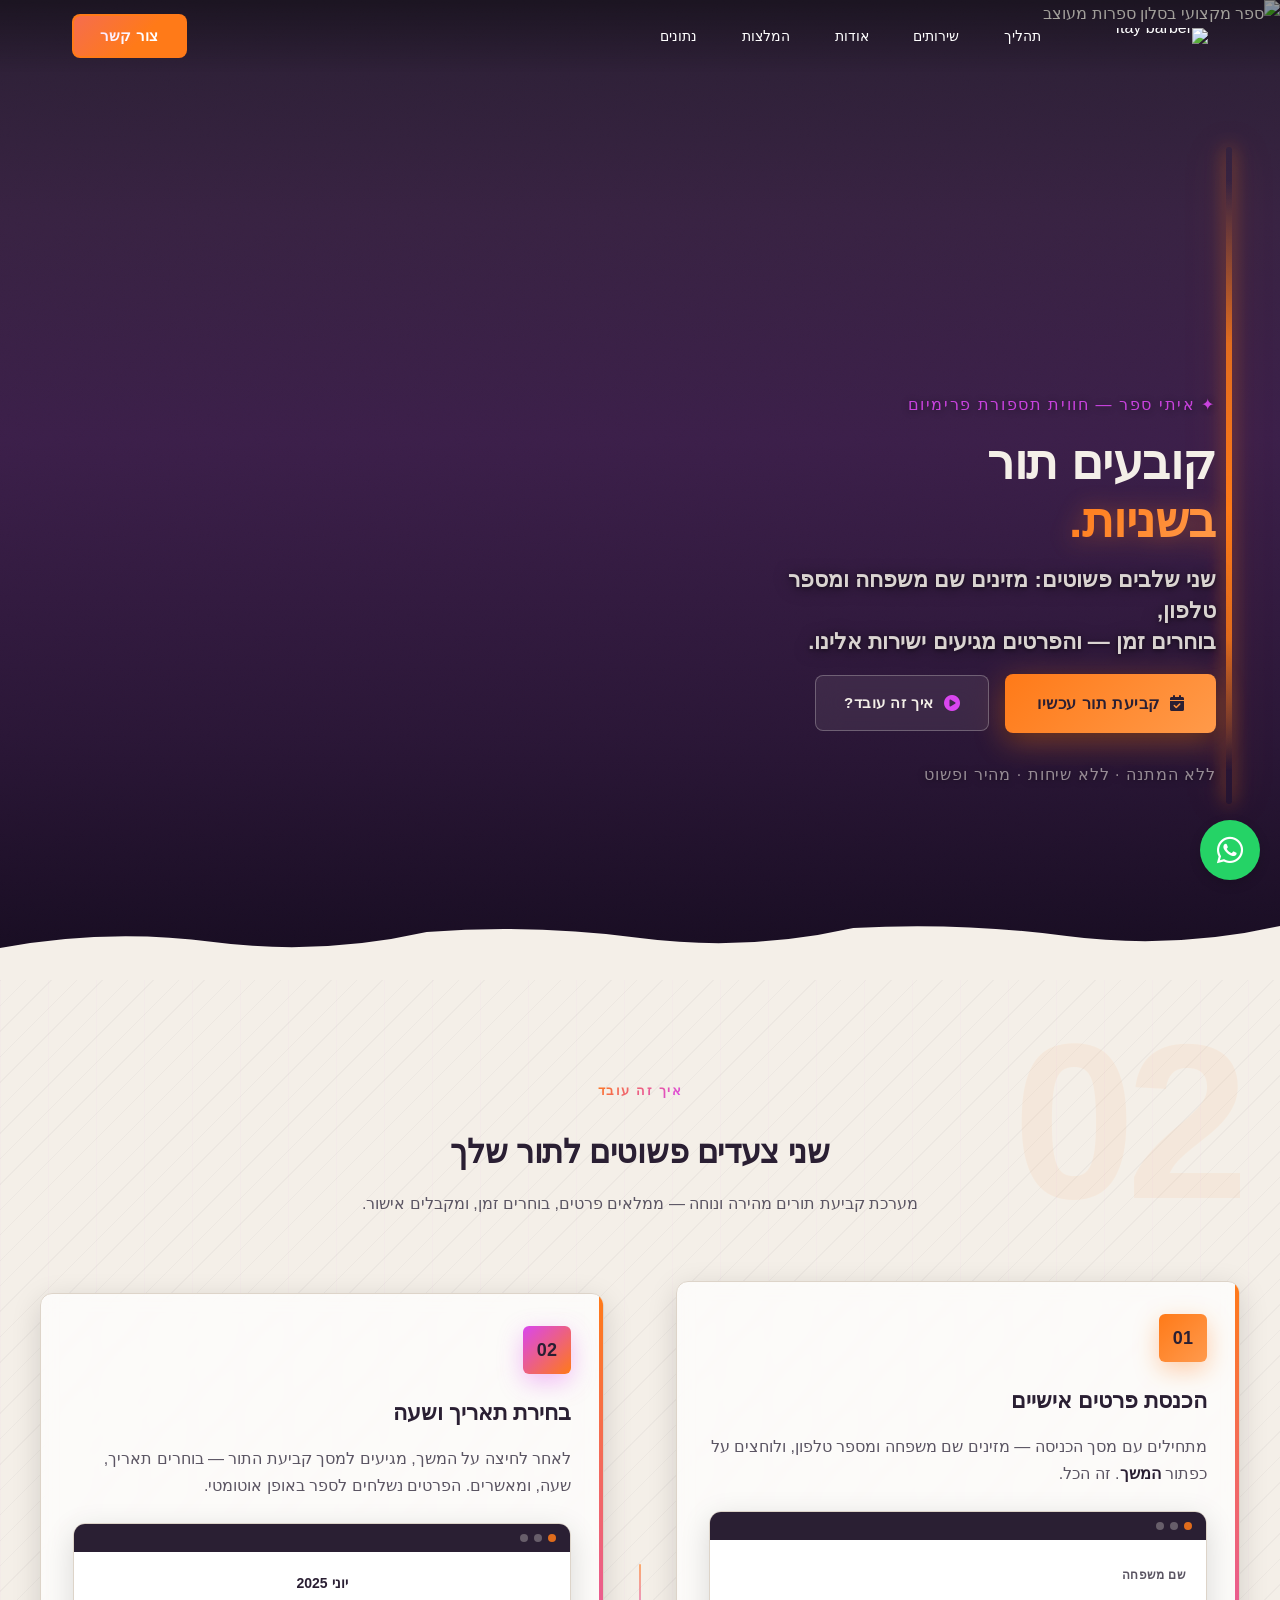
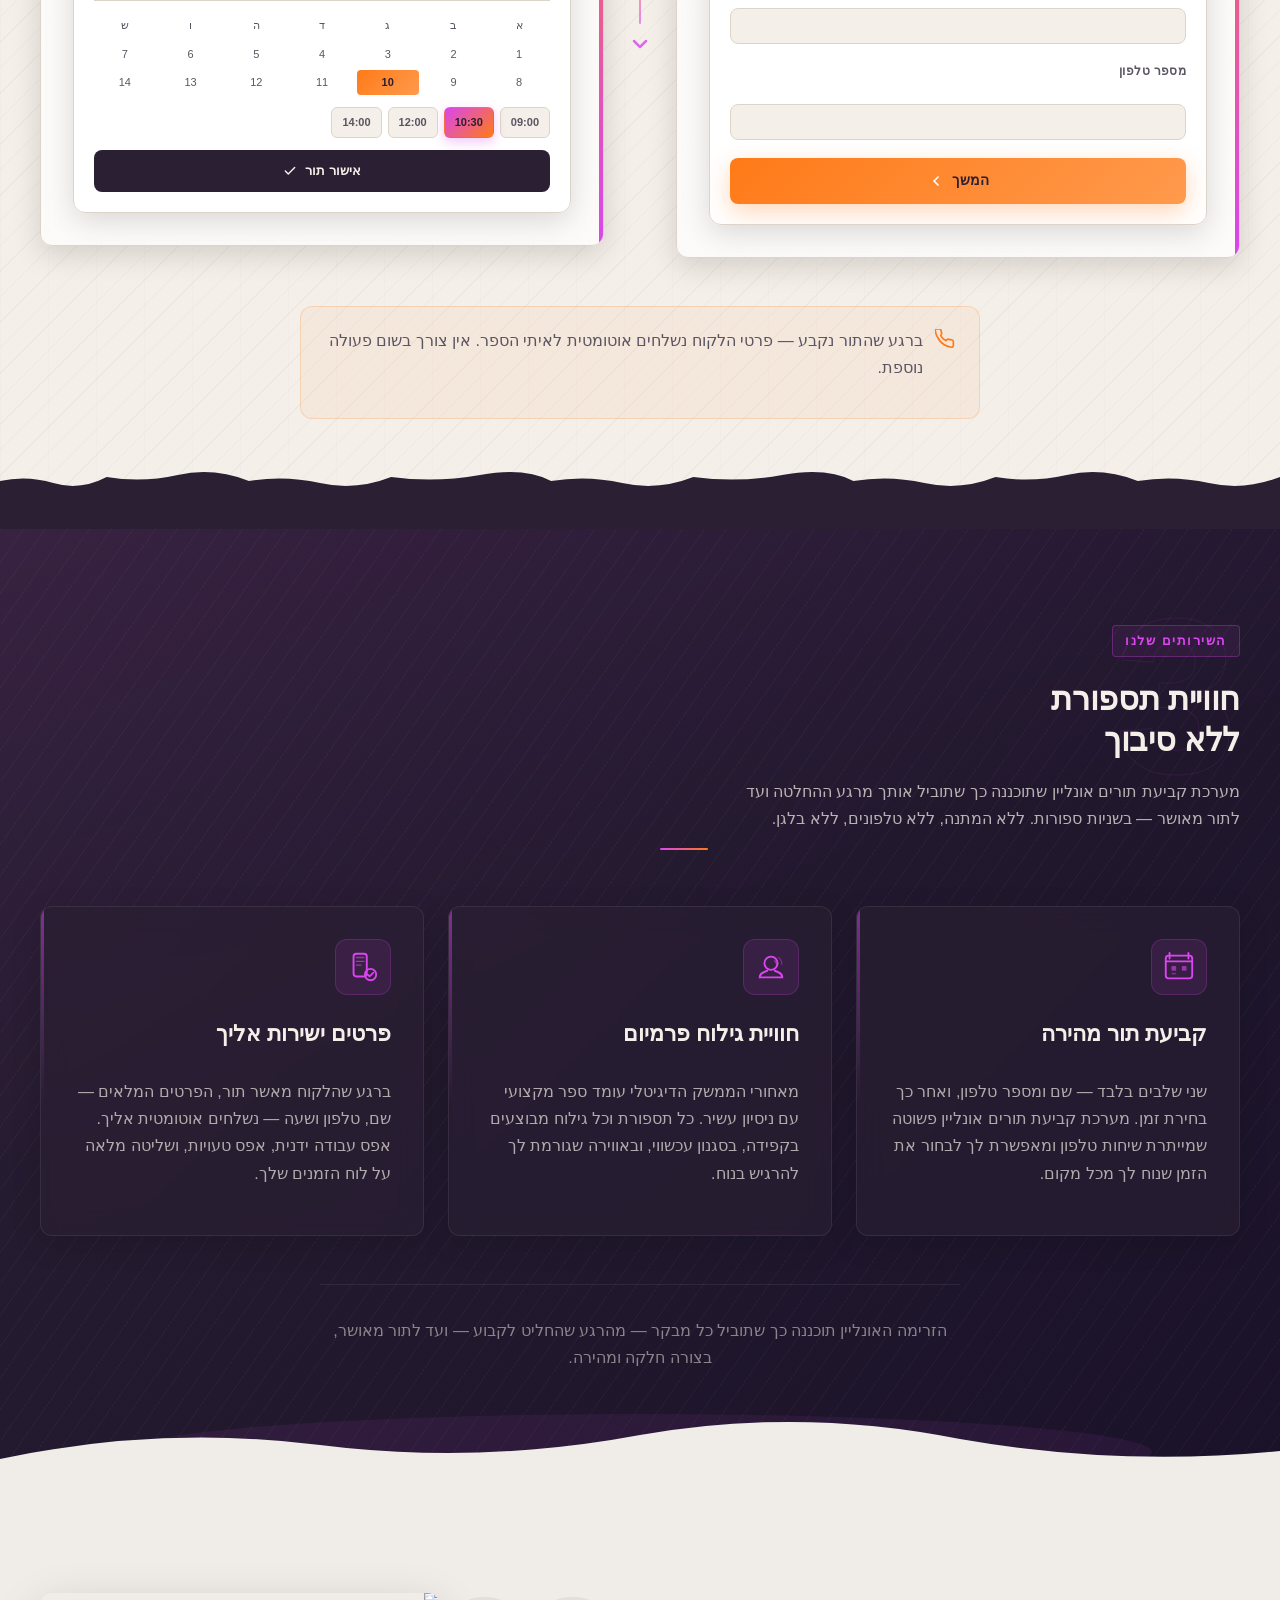
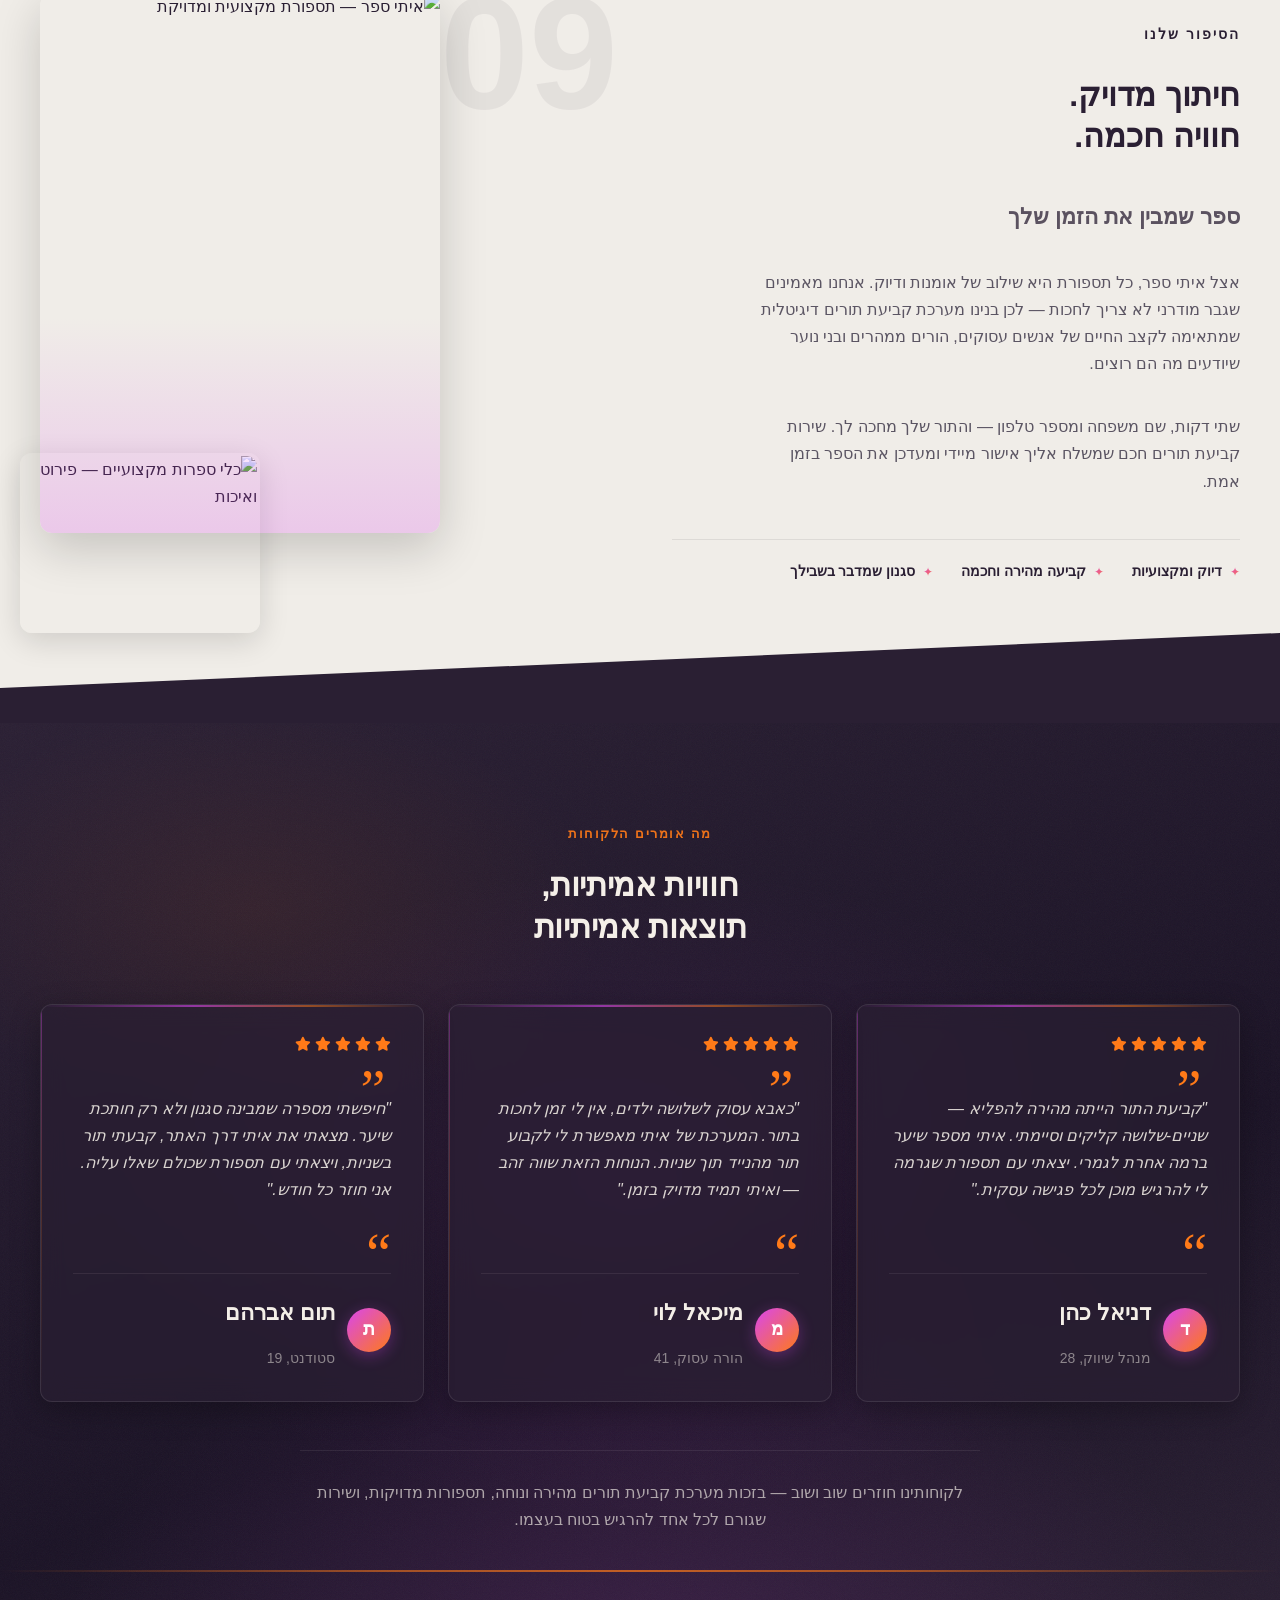
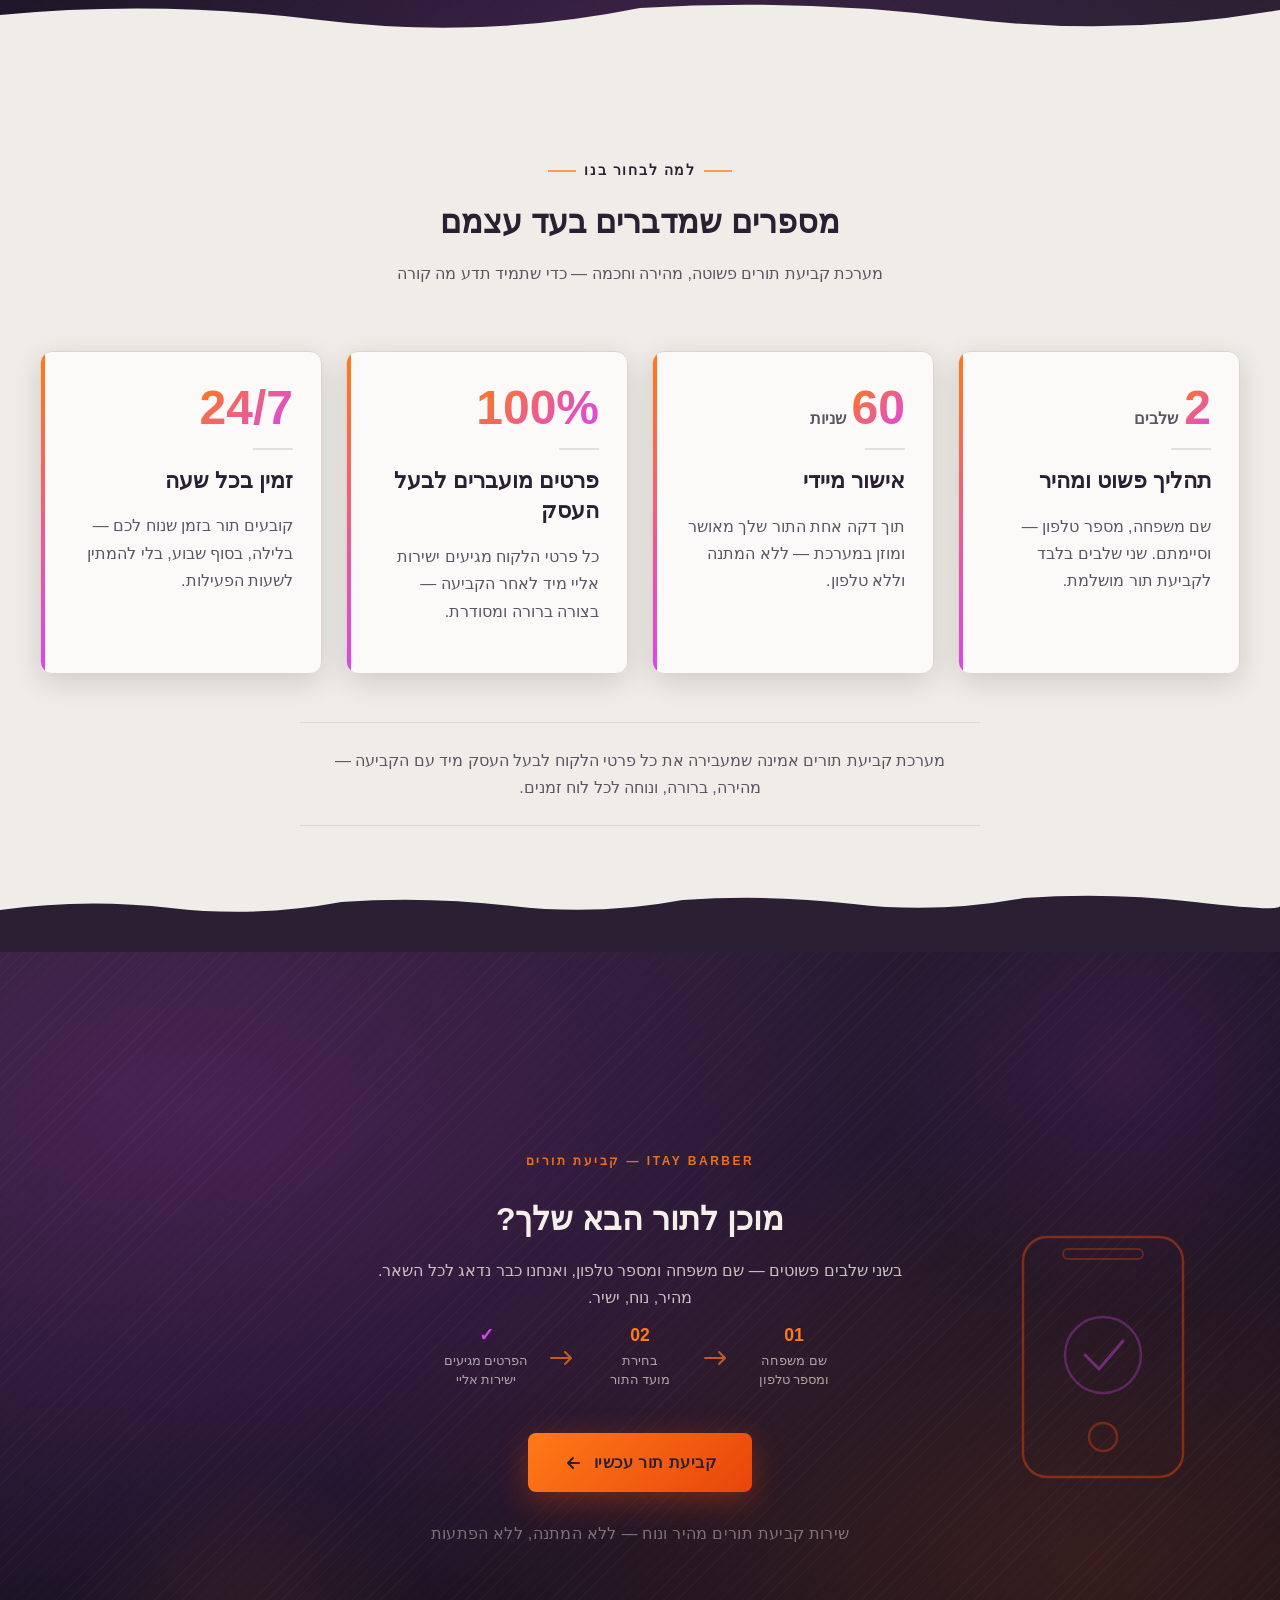
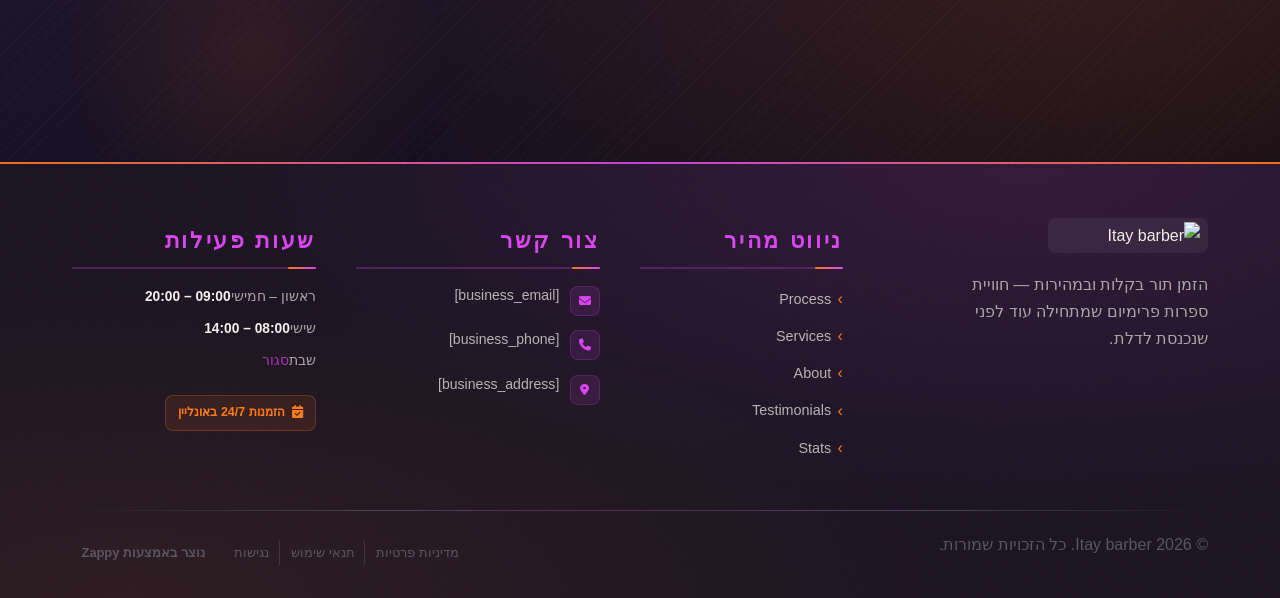
==== commit 2679c1ce: "Incremental sync: 1 page(s) — text_edit" ====
--- a/index.html
+++ b/index.html
@@ -877,19 +877,19 @@
 
     <!-- Section Header -->
     <div class="index-process-section__header">
-      <span class="index-process-section__eyebrow">איך זה עובד</span>
-      <h2 class="index-process-section__title">שני צעדים פשוטים לתור שלך</h2>
+      <p class="zappy-editable"><span class="index-process-section__eyebrow" style="color: rgb(42, 31, 51) !important;">איך זה עובד</span>
+      </p><h2 class="index-process-section__title">שני צעדים פשוטים לתור שלך</h2>
       <p class="index-process-section__subtitle">מערכת קביעת תורים מהירה ונוחה — ממלאים פרטים, בוחרים זמן, ומקבלים אישור.</p>
     </div>
 
     <!-- Steps Grid -->
-    <div class="index-process-section__steps-grid">
+    <div class="index-process-section__steps-grid" data-zappy-grid-align="start">
 
       <!-- Step 1 -->
-      <article class="index-process-section__step-card">
+      <article class="index-process-section__step-card" data-grid-item-index="0">
         <!-- Step Number Marker -->
         <div class="index-process-section__step-marker">
-          <span class="index-process-section__step-number">01</span>
+          <span class="index-process-section__step-number" style="color: rgb(42, 31, 51) !important;">01</span>
         </div>
 
         <div class="index-process-section__step-content">
@@ -906,19 +906,19 @@
           </div>
           <div class="index-process-section__mock-body">
             <figure class="index-process-section__mock-image-wrap">
-              <img loading="lazy" decoding="async" data-placeholder="index-process-image-1" data-context="A stylized mobile welcome screen UI mockup for a Hebrew barbershop appointment booking app, showing two input fields labeled שם משפחה (last name) and מספר טלפון (phone number) with a prominent orange Continue button below, clean minimal design with a dark plum header and ivory card background" width="520" height="340" src="/assets/site-index-process-image-1.webp" alt="מסך כניסה לקביעת תור — הכנסת שם משפחה ומספר טלפון">
+              <img loading="lazy" decoding="async" data-placeholder="index-process-image-1" data-context="A stylized mobile welcome screen UI mockup for a Hebrew barbershop appointment booking app, showing two input fields labeled שם משפחה (last name) and מספר טלפון (phone number) with a prominent orange Continue button below, clean minimal design with a dark plum header and ivory card background" width="520" height="340" src="/assets/site-index-process-image-1.webp" alt="מסך כניסה לקביעת תור — הכנסת שם משפחה ומספר טלפון" style="">
             </figure>
             <div class="index-process-section__mock-fields">
               <div class="index-process-section__mock-field">
-                <span class="index-process-section__mock-label">שם משפחה</span>
-                <div class="index-process-section__mock-input"></div>
+                <p class="zappy-editable"><span class="index-process-section__mock-label">שם משפחה</span>
+                </p><div class="index-process-section__mock-input"></div>
               </div>
               <div class="index-process-section__mock-field">
-                <span class="index-process-section__mock-label">מספר טלפון</span>
-                <div class="index-process-section__mock-input"></div>
+                <p class="zappy-editable"><span class="index-process-section__mock-label">מספר טלפון</span>
+                </p><div class="index-process-section__mock-input"></div>
               </div>
               <div class="index-process-section__mock-btn">
-                <span>המשך</span>
+                <span style="color: rgb(42, 31, 51) !important;">המשך</span>
                 <svg data-element-type="icon" data-icon-type="svg" width="16" height="16" viewBox="0 0 24 24" fill="none" stroke="currentColor" stroke-width="2.5" stroke-linecap="round" stroke-linejoin="round" aria-hidden="true"><polyline points="15 18 9 12 15 6"></polyline></svg>
               </div>
             </div>
@@ -935,10 +935,10 @@
       </div>
 
       <!-- Step 2 -->
-      <article class="index-process-section__step-card">
+      <article class="index-process-section__step-card" data-grid-item-index="2">
         <!-- Step Number Marker -->
         <div class="index-process-section__step-marker index-process-section__step-marker--accent">
-          <span class="index-process-section__step-number">02</span>
+          <span class="index-process-section__step-number" style="color: rgb(42, 31, 51) !important;">02</span>
         </div>
 
         <div class="index-process-section__step-content">
@@ -955,24 +955,24 @@
           </div>
           <div class="index-process-section__mock-body">
             <figure class="index-process-section__mock-image-wrap">
-              <img loading="lazy" decoding="async" data-placeholder="index-process-image-2" data-context="A stylized mobile appointment scheduling screen UI mockup for a Hebrew barbershop booking app, showing a calendar date picker and time slot grid with an orange confirm booking button, clean minimal design matching a premium barbershop brand with dark plum accents and ivory background" width="520" height="340" src="/assets/site-index-process-image-2.webp" alt="מסך קביעת תור — בחירת תאריך ושעה">
+              <img loading="lazy" decoding="async" data-placeholder="index-process-image-2" data-context="A stylized mobile appointment scheduling screen UI mockup for a Hebrew barbershop booking app, showing a calendar date picker and time slot grid with an orange confirm booking button, clean minimal design matching a premium barbershop brand with dark plum accents and ivory background" width="520" height="340" src="/assets/site-index-process-image-2.webp" alt="מסך קביעת תור — בחירת תאריך ושעה" style="">
             </figure>
             <div class="index-process-section__mock-calendar">
               <div class="index-process-section__mock-cal-header">יוני 2025</div>
               <div class="index-process-section__mock-cal-grid">
                 <span>א</span><span>ב</span><span>ג</span><span>ד</span><span>ה</span><span>ו</span><span>ש</span>
                 <span>1</span><span>2</span><span>3</span><span>4</span><span>5</span><span>6</span><span>7</span>
-                <span>8</span><span>9</span><span class="index-process-section__mock-cal-today">10</span><span>11</span><span>12</span><span>13</span><span>14</span>
+                <span>8</span><span>9</span><span class="index-process-section__mock-cal-today" style="color: rgb(42, 31, 51) !important;">10</span><span>11</span><span style="">12</span><span>13</span><span>14</span>
               </div>
               <div class="index-process-section__mock-slots">
                 <span class="index-process-section__mock-slot">09:00</span>
-                <span class="index-process-section__mock-slot index-process-section__mock-slot--active">10:30</span>
+                <span class="index-process-section__mock-slot index-process-section__mock-slot--active" style="color: rgb(42, 31, 51) !important;">10:30</span>
                 <span class="index-process-section__mock-slot">12:00</span>
                 <span class="index-process-section__mock-slot">14:00</span>
               </div>
-              <div class="index-process-section__mock-confirm-btn">
+              <div class="index-process-section__mock-confirm-btn" style="">
                 <span>אישור תור</span>
-                <svg data-element-type="icon" data-icon-type="svg" width="14" height="14" viewBox="0 0 24 24" fill="none" stroke="currentColor" stroke-width="2.5" stroke-linecap="round" stroke-linejoin="round" aria-hidden="true"><polyline points="20 6 9 17 4 12"></polyline></svg>
+                <svg data-element-type="icon" data-icon-type="svg" width="14" height="14" viewBox="0 0 24 24" fill="none" stroke="currentColor" stroke-width="2.5" stroke-linecap="round" stroke-linejoin="round" aria-hidden="true" style="cursor: pointer;"><polyline points="20 6 9 17 4 12"></polyline></svg>
               </div>
             </div>
           </div>
